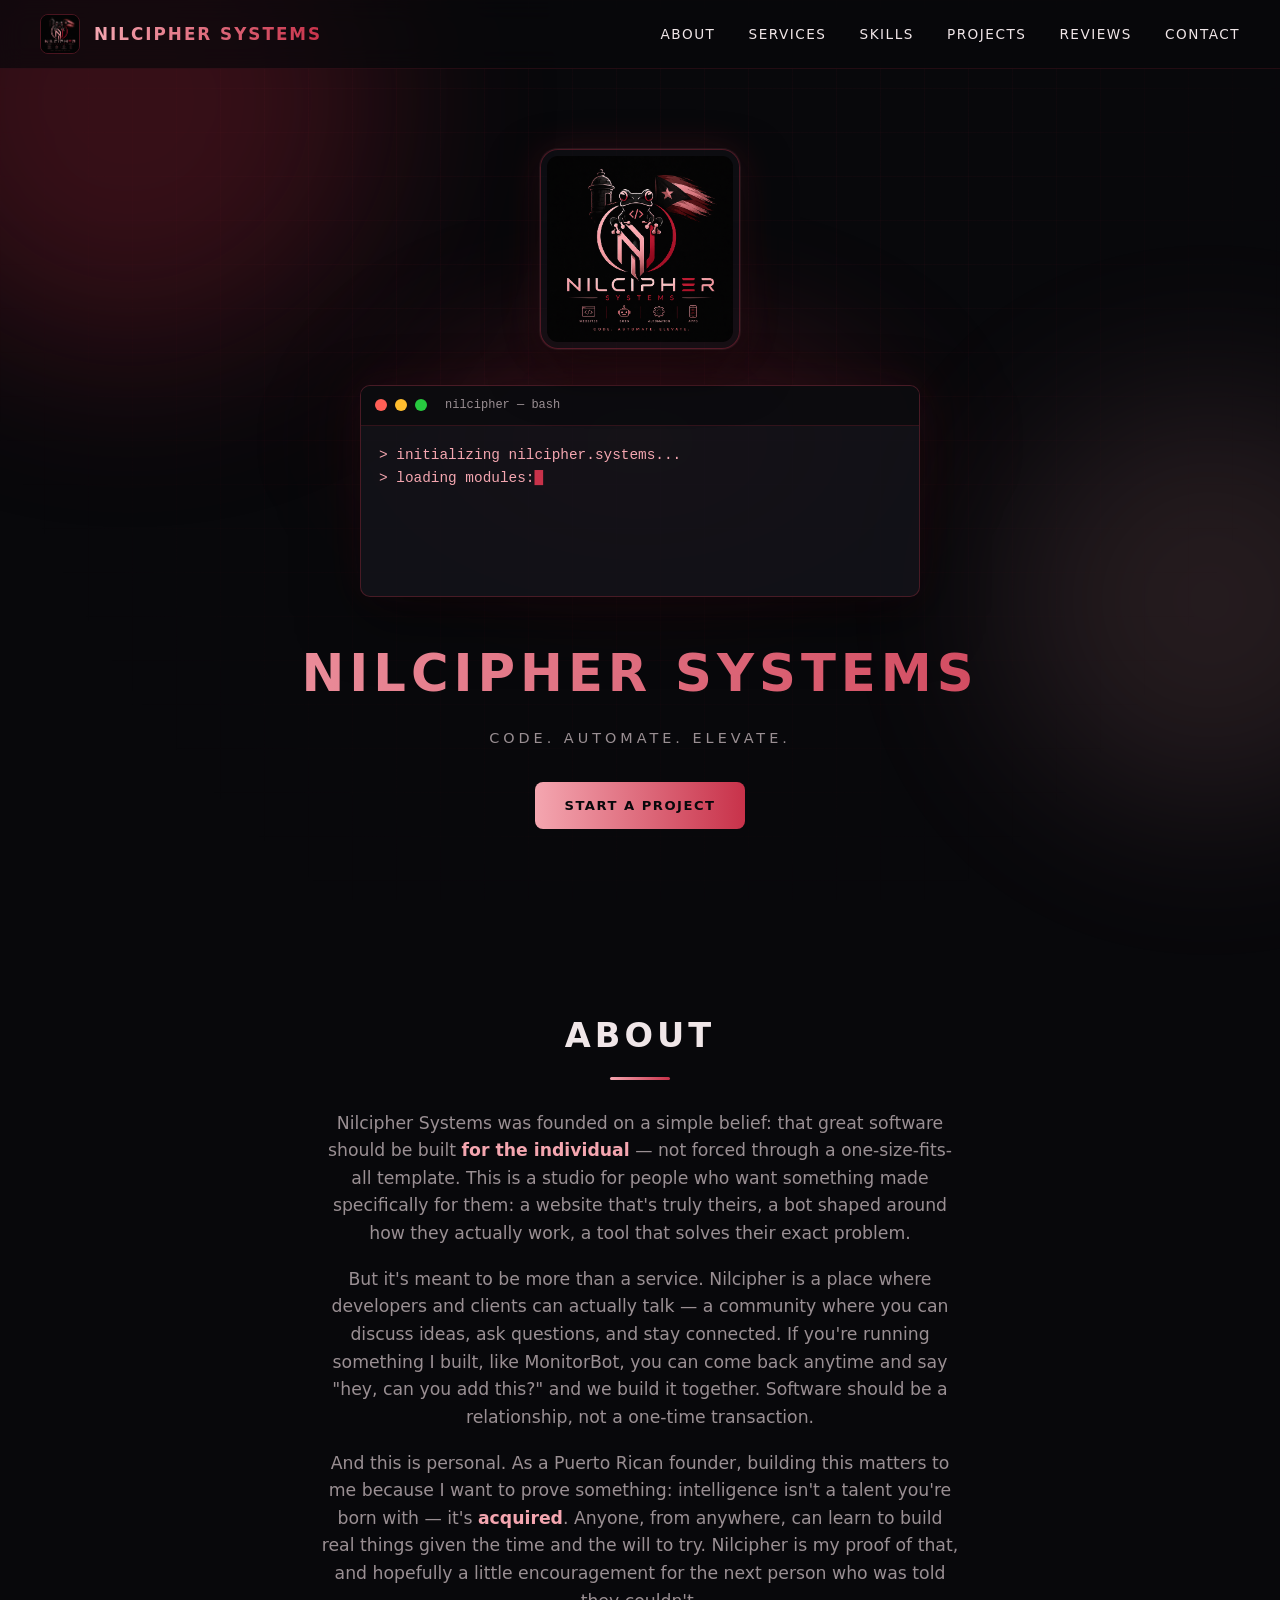
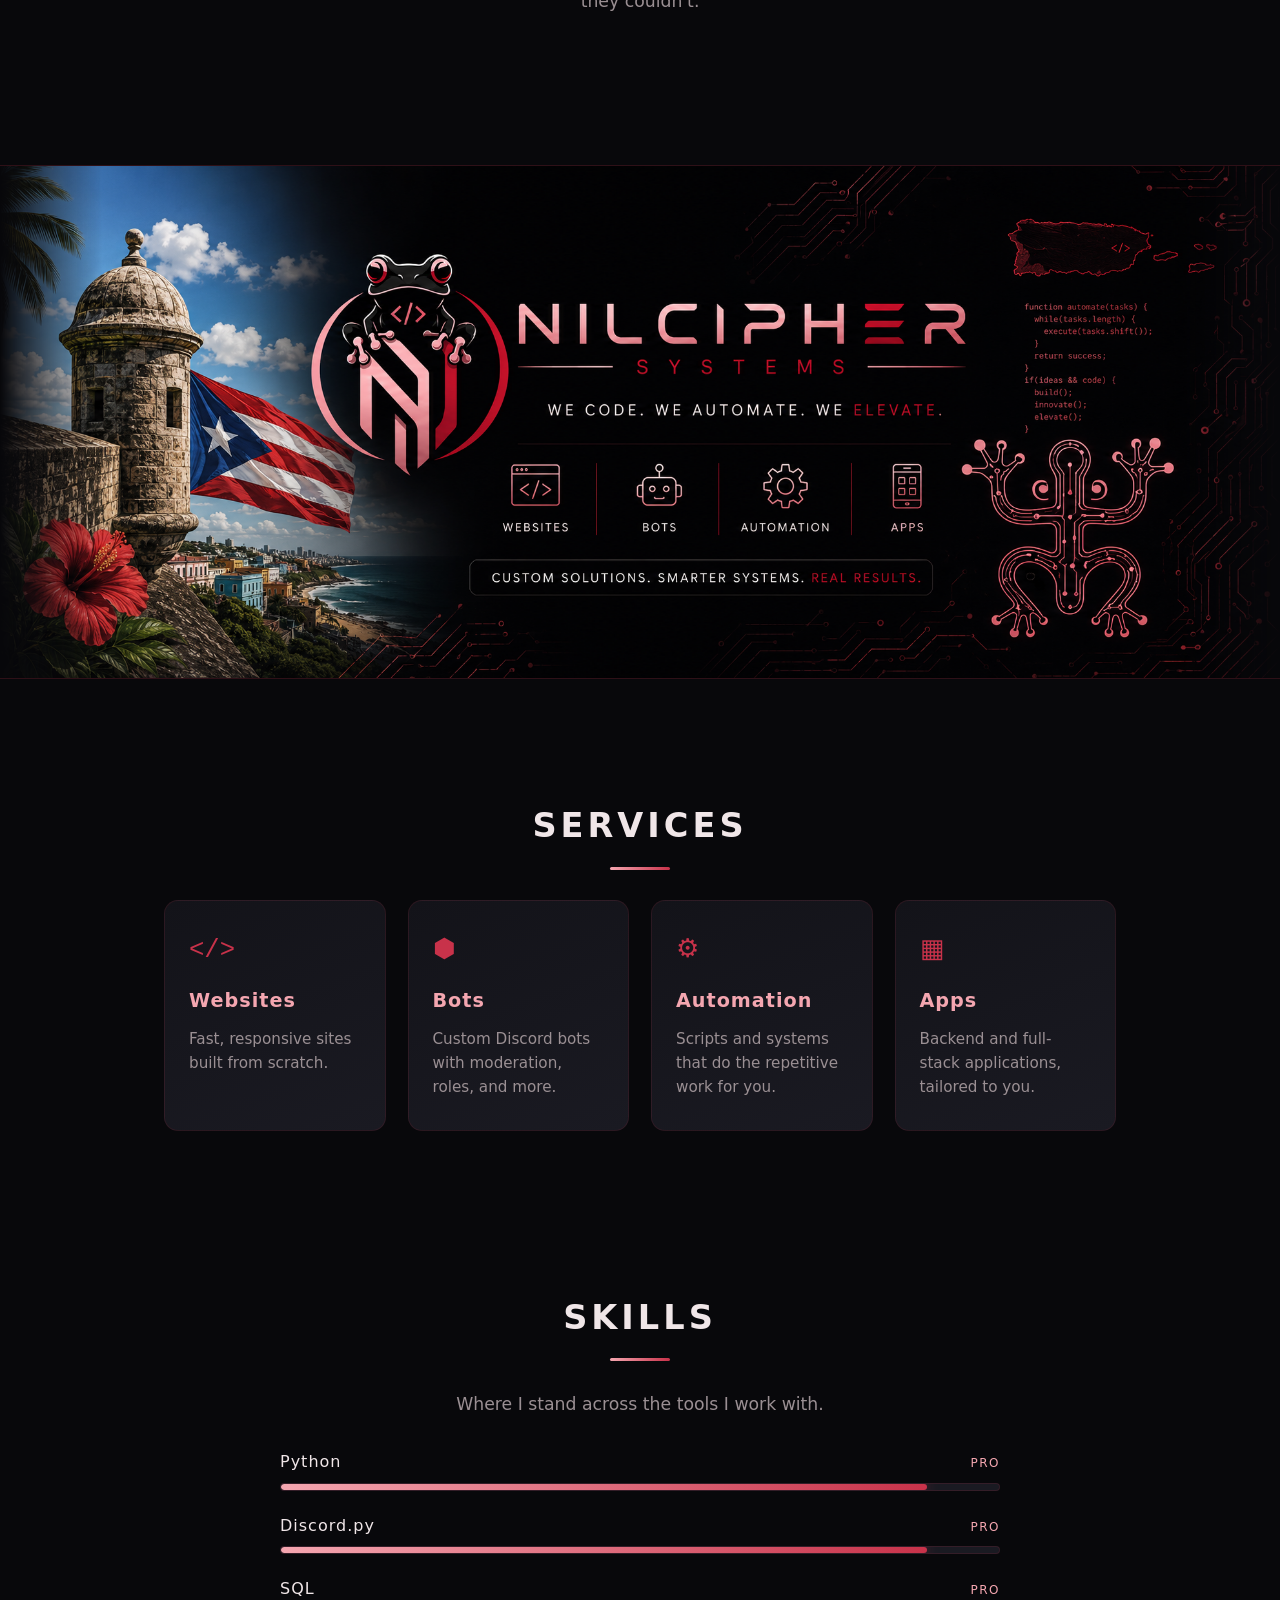
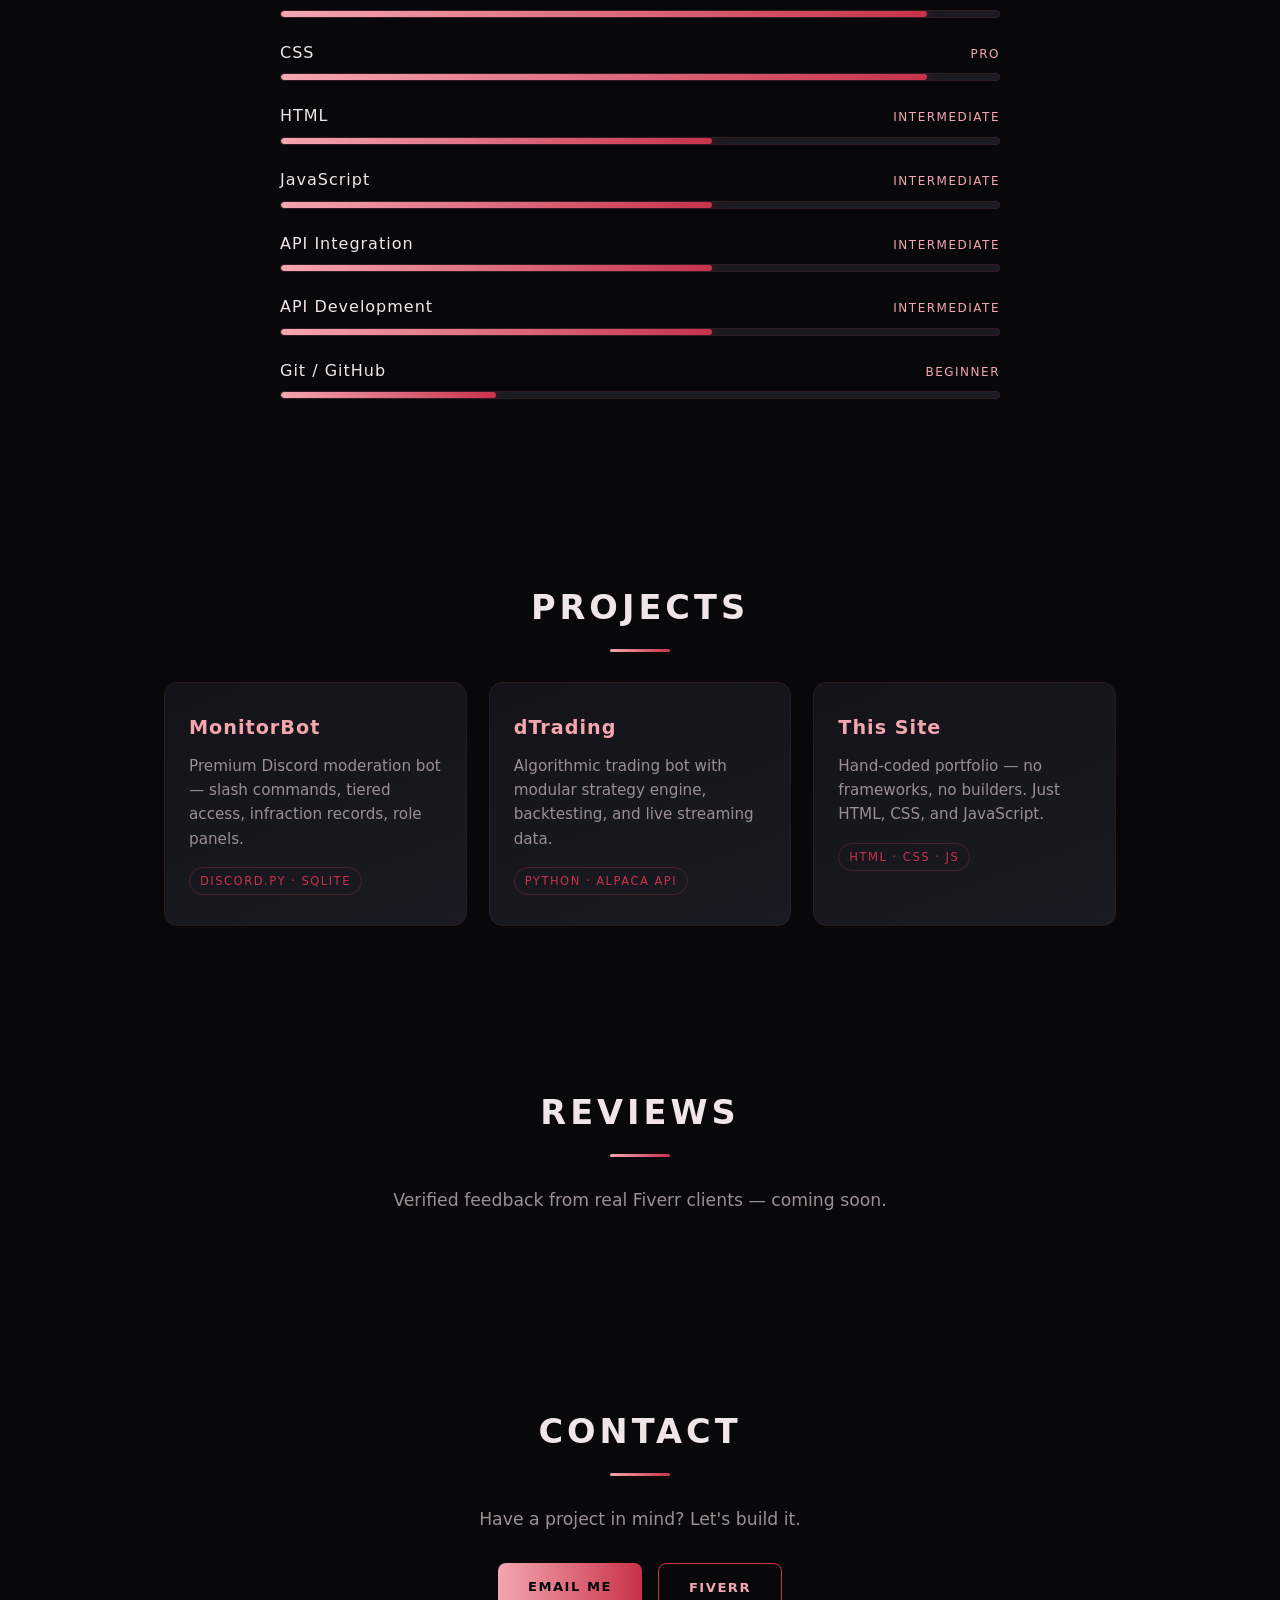
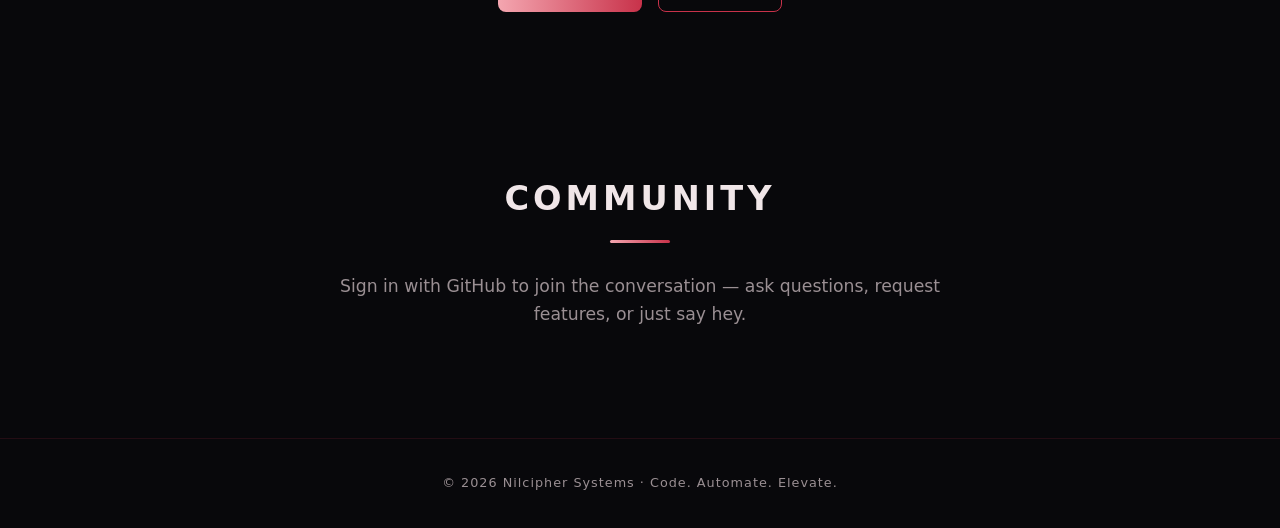
==== index.html @ 4e83d3b8 "Add animated skills section" ====
<!DOCTYPE html>
<html lang="en">
<head>
  <meta charset="UTF-8">
  <meta name="viewport" content="width=device-width, initial-scale=1.0">
  <title>Nilcipher Systems</title>
  <link rel="stylesheet" href="style.css">
  <link rel="icon" type="image/png" href="assets/logo.png">
</head>
<body>

  <!-- ambient background layers -->
  <div class="bg-grid"></div>
  <div class="orb orb-1"></div>
  <div class="orb orb-2"></div>

  <!-- ===== NAV ===== -->
  <nav class="nav">
    <div class="nav-brand">
      <img src="assets/logo.png" alt="Nilcipher" class="nav-logo">
      <span class="nav-name">Nilcipher Systems</span>
    </div>
    <div class="nav-links">
      <a href="#about">About</a>
      <a href="#services">Services</a>
      <a href="#skills">Skills</a>
      <a href="#projects">Projects</a>
      <a href="#reviews">Reviews</a>
      <a href="#contact">Contact</a>
    </div>
  </nav>

  <!-- ===== HERO ===== -->
  <header class="hero">
    <div class="hero-glow"></div>
    <div class="hero-inner">
      <img src="assets/logo.png" alt="Nilcipher Systems" class="hero-logo">

      <div class="terminal">
        <div class="terminal-bar">
          <span class="dot dot-red"></span>
          <span class="dot dot-yellow"></span>
          <span class="dot dot-green"></span>
          <span class="terminal-title">nilcipher — bash</span>
        </div>
        <div class="terminal-body">
          <pre id="boot"></pre><span class="cursor" id="cursor">█</span>
        </div>
      </div>

      <h1>Nilcipher Systems</h1>
      <p class="tagline">Code. Automate. Elevate.</p>
      <a href="https://www.fiverr.com/nilcipher_dev" target="_blank" class="btn">Start a Project</a>
    </div>
  </header>

  <!-- ===== ABOUT ===== -->
  <section id="about" class="section reveal">
    <h2>About</h2>
    <div class="about-text">
      <p>
        Nilcipher Systems was founded on a simple belief: that great software
        should be built <em>for the individual</em> — not forced through a
        one-size-fits-all template. This is a studio for people who want
        something made specifically for them: a website that's truly theirs,
        a bot shaped around how they actually work, a tool that solves their
        exact problem.
      </p>
      <p>
        But it's meant to be more than a service. Nilcipher is a place where
        developers and clients can actually talk — a community where you can
        discuss ideas, ask questions, and stay connected. If you're running
        something I built, like MonitorBot, you can come back anytime and say
        "hey, can you add this?" and we build it together. Software should be a
        relationship, not a one-time transaction.
      </p>
      <p>
        And this is personal. As a Puerto Rican founder, building this matters
        to me because I want to prove something: intelligence isn't a talent
        you're born with — it's <em>acquired</em>. Anyone, from anywhere, can
        learn to build real things given the time and the will to try. Nilcipher
        is my proof of that, and hopefully a little encouragement for the next
        person who was told they couldn't.
      </p>
    </div>
  </section>

  <!-- ===== BANNER BAND ===== -->
  <div class="banner-band reveal">
    <img src="assets/banner.png" alt="Nilcipher Systems — We Code. We Automate. We Elevate.">
  </div>

  <!-- ===== SERVICES ===== -->
  <section id="services" class="section reveal">
    <h2>Services</h2>
    <div class="grid">
      <div class="card">
        <div class="card-icon">&lt;/&gt;</div>
        <h3>Websites</h3>
        <p>Fast, responsive sites built from scratch.</p>
      </div>
      <div class="card">
        <div class="card-icon">⬢</div>
        <h3>Bots</h3>
        <p>Custom Discord bots with moderation, roles, and more.</p>
      </div>
      <div class="card">
        <div class="card-icon">⚙</div>
        <h3>Automation</h3>
        <p>Scripts and systems that do the repetitive work for you.</p>
      </div>
      <div class="card">
        <div class="card-icon">▦</div>
        <h3>Apps</h3>
        <p>Backend and full-stack applications, tailored to you.</p>
      </div>
    </div>
  </section>

  <!-- ===== SKILLS ===== -->
  <section id="skills" class="section reveal">
    <h2>Skills</h2>
    <p class="about-text">Where I stand across the tools I work with.</p>
    <div class="skills-list">
      <div class="skill">
        <div class="skill-head"><span>Python</span><span class="skill-level">Pro</span></div>
        <div class="skill-bar"><div class="skill-fill" data-level="90"></div></div>
      </div>
      <div class="skill">
        <div class="skill-head"><span>Discord.py</span><span class="skill-level">Pro</span></div>
        <div class="skill-bar"><div class="skill-fill" data-level="90"></div></div>
      </div>
      <div class="skill">
        <div class="skill-head"><span>SQL</span><span class="skill-level">Pro</span></div>
        <div class="skill-bar"><div class="skill-fill" data-level="90"></div></div>
      </div>
      <div class="skill">
        <div class="skill-head"><span>CSS</span><span class="skill-level">Pro</span></div>
        <div class="skill-bar"><div class="skill-fill" data-level="90"></div></div>
      </div>
      <div class="skill">
        <div class="skill-head"><span>HTML</span><span class="skill-level">Intermediate</span></div>
        <div class="skill-bar"><div class="skill-fill" data-level="60"></div></div>
      </div>
      <div class="skill">
        <div class="skill-head"><span>JavaScript</span><span class="skill-level">Intermediate</span></div>
        <div class="skill-bar"><div class="skill-fill" data-level="60"></div></div>
      </div>
      <div class="skill">
        <div class="skill-head"><span>API Integration</span><span class="skill-level">Intermediate</span></div>
        <div class="skill-bar"><div class="skill-fill" data-level="60"></div></div>
      </div>
      <div class="skill">
        <div class="skill-head"><span>API Development</span><span class="skill-level">Intermediate</span></div>
        <div class="skill-bar"><div class="skill-fill" data-level="60"></div></div>
      </div>
      <div class="skill">
        <div class="skill-head"><span>Git / GitHub</span><span class="skill-level">Beginner</span></div>
        <div class="skill-bar"><div class="skill-fill" data-level="30"></div></div>
      </div>
    </div>
  </section>

  <!-- ===== PROJECTS ===== -->
  <section id="projects" class="section reveal">
    <h2>Projects</h2>
    <div class="grid">
      <div class="card project-card">
        <h3>MonitorBot</h3>
        <p>Premium Discord moderation bot — slash commands, tiered access,
           infraction records, role panels.</p>
        <span class="tag">discord.py · SQLite</span>
      </div>
      <div class="card project-card">
        <h3>dTrading</h3>
        <p>Algorithmic trading bot with modular strategy engine, backtesting,
           and live streaming data.</p>
        <span class="tag">Python · Alpaca API</span>
      </div>
      <div class="card project-card">
        <h3>This Site</h3>
        <p>Hand-coded portfolio — no frameworks, no builders. Just HTML, CSS,
           and JavaScript.</p>
        <span class="tag">HTML · CSS · JS</span>
      </div>
    </div>
  </section>

  <!-- ===== REVIEWS / TESTIMONIALS ===== -->
  <section id="reviews" class="section reveal">
    <h2>Reviews</h2>
    <p class="about-text">Verified feedback from real Fiverr clients — coming soon.</p>
    <!-- Paste real Fiverr review cards here as you receive them. Template:
    <div class="grid">
      <div class="card review-card">
        <div class="stars">★★★★★</div>
        <p>"Their review text here."</p>
        <span class="review-author">— client_username</span>
      </div>
    </div>
    -->
  </section>

  <!-- ===== CONTACT ===== -->
  <section id="contact" class="section reveal">
    <h2>Contact</h2>
    <p class="about-text">Have a project in mind? Let's build it.</p>
    <div class="contact-links">
      <a href="mailto:nilcipher.dev@gmail.com" class="btn">Email Me</a>
      <a href="https://www.fiverr.com/nilcipher_dev" target="_blank" class="btn btn-outline">Fiverr</a>
    </div>
  </section>

  <!-- ===== COMMUNITY / COMMENTS ===== -->
  <section id="comments" class="section reveal">
    <h2>Community</h2>
    <p class="about-text">
      Sign in with GitHub to join the conversation — ask questions, request
      features, or just say hey.
    </p>
    <div class="giscus-wrap">
      <script src="https://giscus.app/client.js"
              data-repo="Nilcipher-Systems/Nilcipher-Systems.github.io"
              data-repo-id="R_kgDOTTuaYg"
              data-category="Announcements"
              data-category-id="DIC_kwDOTTuaYs4DA2rk"
              data-mapping="pathname"
              data-strict="0"
              data-reactions-enabled="1"
              data-emit-metadata="0"
              data-input-position="bottom"
              data-theme="dark"
              data-lang="en"
              crossorigin="anonymous"
              async>
      </script>
    </div>
  </section>

  <!-- ===== FOOTER ===== -->
  <footer class="footer">
    <p>© 2026 Nilcipher Systems · Code. Automate. Elevate.</p>
  </footer>

  <script src="script.js"></script>
</body>
</html>
---- style.css ----
/* ===== Design tokens ===== */
:root {
  --bg: #08080b;
  --surface: #131319;
  --surface-2: #1a1a22;
  --text: #f0e6e8;
  --muted: #9a8f93;
  --pink: #f4a6b0;
  --red: #c8324a;
  --deep-red: #8f1e30;
}

* {
  margin: 0;
  padding: 0;
  box-sizing: border-box;
}

html {
  scroll-behavior: smooth;
}

body {
  background-color: var(--bg);
  color: var(--text);
  font-family: 'Segoe UI', system-ui, sans-serif;
  line-height: 1.6;
  overflow-x: hidden;
  position: relative;
}

/* ===== Ambient background ===== */
.bg-grid {
  position: fixed;
  inset: 0;
  background-image:
    linear-gradient(rgba(200, 50, 74, 0.04) 1px, transparent 1px),
    linear-gradient(90deg, rgba(200, 50, 74, 0.04) 1px, transparent 1px);
  background-size: 44px 44px;
  z-index: -2;
  mask-image: radial-gradient(ellipse at 50% 0%, black 40%, transparent 80%);
}

.orb {
  position: fixed;
  border-radius: 50%;
  filter: blur(90px);
  opacity: 0.35;
  z-index: -1;
  pointer-events: none;
}

.orb-1 {
  width: 500px;
  height: 500px;
  background: var(--deep-red);
  top: -150px;
  left: -120px;
  animation: float1 14s ease-in-out infinite;
}

.orb-2 {
  width: 420px;
  height: 420px;
  background: var(--pink);
  opacity: 0.12;
  bottom: 10%;
  right: -140px;
  animation: float2 18s ease-in-out infinite;
}

@keyframes float1 {
  0%, 100% { transform: translate(0, 0); }
  50% { transform: translate(60px, 50px); }
}

@keyframes float2 {
  0%, 100% { transform: translate(0, 0); }
  50% { transform: translate(-50px, -40px); }
}

/* ===== Nav ===== */
.nav {
  display: flex;
  justify-content: space-between;
  align-items: center;
  padding: 14px 40px;
  position: sticky;
  top: 0;
  background: rgba(8, 8, 11, 0.7);
  backdrop-filter: blur(12px);
  z-index: 100;
  border-bottom: 1px solid rgba(200, 50, 74, 0.15);
}

.nav-brand {
  display: flex;
  align-items: center;
  gap: 14px;
}

.nav-logo {
  height: 40px;
  width: 40px;
  object-fit: cover;
  border-radius: 8px;
  border: 1px solid rgba(200, 50, 74, 0.3);
  transition: transform 0.3s, border-color 0.3s;
}

.nav-logo:hover {
  transform: scale(1.08);
  border-color: var(--red);
}

.nav-name {
  font-size: 1.05rem;
  font-weight: 700;
  letter-spacing: 2px;
  text-transform: uppercase;
  background: linear-gradient(90deg, var(--pink), var(--red));
  -webkit-background-clip: text;
  background-clip: text;
  color: transparent;
}

.nav-links a {
  color: var(--text);
  text-decoration: none;
  margin-left: 28px;
  font-size: 0.85rem;
  letter-spacing: 1.5px;
  text-transform: uppercase;
  position: relative;
  transition: color 0.2s;
}

.nav-links a::after {
  content: '';
  position: absolute;
  left: 0;
  bottom: -6px;
  width: 0;
  height: 2px;
  background: linear-gradient(90deg, var(--pink), var(--red));
  transition: width 0.25s;
}

.nav-links a:hover {
  color: var(--pink);
}

.nav-links a:hover::after {
  width: 100%;
}

/* ===== Hero ===== */
.hero {
  position: relative;
  text-align: center;
  padding: 80px 20px 100px;
  overflow: hidden;
}

.hero-glow {
  position: absolute;
  top: 20%;
  left: 50%;
  transform: translateX(-50%);
  width: 700px;
  height: 400px;
  background: radial-gradient(ellipse, rgba(200, 50, 74, 0.25), transparent 70%);
  filter: blur(40px);
  z-index: 0;
  animation: pulse 6s ease-in-out infinite;
}

@keyframes pulse {
  0%, 100% { opacity: 0.5; }
  50% { opacity: 1; }
}

.hero-inner {
  position: relative;
  z-index: 1;
}

/* Hero logo as an intentional framed panel */
.hero-logo {
  width: 200px;
  margin-bottom: 28px;
  border-radius: 18px;
  border: 1px solid rgba(200, 50, 74, 0.35);
  padding: 6px;
  background: rgba(19, 19, 25, 0.5);
  box-shadow:
    0 0 0 1px rgba(244, 166, 176, 0.08),
    0 20px 50px rgba(0, 0, 0, 0.55),
    0 0 40px rgba(200, 50, 74, 0.18);
  animation: floatLogo 5s ease-in-out infinite;
}

@keyframes floatLogo {
  0%, 100% { transform: translateY(0); }
  50% { transform: translateY(-10px); }
}

/* ===== Banner band ===== */
.banner-band {
  width: 100%;
  margin: 40px 0;
  position: relative;
  overflow: hidden;
  border-top: 1px solid rgba(200, 50, 74, 0.2);
  border-bottom: 1px solid rgba(200, 50, 74, 0.2);
}

.banner-band img {
  width: 100%;
  display: block;
  mask-image: linear-gradient(90deg, transparent, black 8%, black 92%, transparent);
  -webkit-mask-image: linear-gradient(90deg, transparent, black 8%, black 92%, transparent);
}

/* ===== Terminal ===== */
.terminal {
  max-width: 560px;
  margin: 0 auto 36px;
  background: rgba(19, 19, 25, 0.9);
  border: 1px solid rgba(200, 50, 74, 0.3);
  border-radius: 10px;
  overflow: hidden;
  box-shadow: 0 20px 60px rgba(0, 0, 0, 0.5), 0 0 40px rgba(200, 50, 74, 0.1);
  text-align: left;
}

.terminal-bar {
  display: flex;
  align-items: center;
  gap: 8px;
  padding: 10px 14px;
  background: rgba(10, 10, 13, 0.8);
  border-bottom: 1px solid rgba(200, 50, 74, 0.2);
}

.dot {
  width: 12px;
  height: 12px;
  border-radius: 50%;
  display: inline-block;
}

.dot-red { background: #ff5f56; }
.dot-yellow { background: #ffbd2e; }
.dot-green { background: #27c93f; }

.terminal-title {
  margin-left: 10px;
  font-size: 0.75rem;
  color: var(--muted);
  font-family: 'Consolas', monospace;
}

.terminal-body {
  padding: 18px;
  min-height: 170px;
  font-family: 'Consolas', 'Courier New', monospace;
  font-size: 0.9rem;
}

#boot {
  display: inline;
  color: var(--pink);
  font-family: inherit;
  white-space: pre-wrap;
}

.cursor {
  color: var(--red);
  font-weight: bold;
}

.cursor.blink {
  animation: blink 1s step-end infinite;
}

@keyframes blink {
  50% { opacity: 0; }
}

h1 {
  font-size: 3.2rem;
  letter-spacing: 5px;
  text-transform: uppercase;
  background: linear-gradient(90deg, var(--pink), var(--red), var(--pink));
  background-size: 200% auto;
  -webkit-background-clip: text;
  background-clip: text;
  color: transparent;
  animation: shimmer 5s linear infinite;
}

@keyframes shimmer {
  to { background-position: 200% center; }
}

.tagline {
  color: var(--muted);
  letter-spacing: 4px;
  text-transform: uppercase;
  font-size: 0.9rem;
  margin: 12px 0 32px;
}

/* ===== Buttons ===== */
.btn {
  display: inline-block;
  background: linear-gradient(90deg, var(--pink), var(--red));
  color: #08080b;
  font-weight: 700;
  text-decoration: none;
  padding: 13px 30px;
  border-radius: 8px;
  letter-spacing: 1.5px;
  text-transform: uppercase;
  font-size: 0.82rem;
  transition: transform 0.18s, box-shadow 0.18s;
}

.btn:hover {
  transform: translateY(-3px);
  box-shadow: 0 10px 30px rgba(200, 50, 74, 0.45);
}

.btn-outline {
  background: transparent;
  color: var(--pink);
  border: 1px solid var(--red);
}

.btn-outline:hover {
  background: rgba(200, 50, 74, 0.1);
}

/* ===== Sections ===== */
.section {
  max-width: 1000px;
  margin: 0 auto;
  padding: 80px 24px;
  text-align: center;
  position: relative;
}

.section h2 {
  font-size: 2.1rem;
  letter-spacing: 4px;
  text-transform: uppercase;
  color: var(--text);
  margin-bottom: 14px;
}

.section h2::after {
  content: '';
  display: block;
  width: 60px;
  height: 3px;
  margin: 14px auto 30px;
  background: linear-gradient(90deg, var(--pink), var(--red));
  border-radius: 2px;
}

.about-text {
  color: var(--muted);
  max-width: 640px;
  margin: 0 auto 30px;
  font-size: 1.08rem;
}

.about-text p {
  margin-bottom: 18px;
}

.about-text em {
  color: var(--pink);
  font-style: normal;
  font-weight: 600;
}

/* ===== Grid + cards ===== */
.grid {
  display: grid;
  grid-template-columns: repeat(auto-fit, minmax(220px, 1fr));
  gap: 22px;
  margin-top: 24px;
}

.card {
  background: linear-gradient(160deg, var(--surface), var(--surface-2));
  border: 1px solid rgba(200, 50, 74, 0.12);
  border-radius: 14px;
  padding: 30px 24px;
  text-align: left;
  position: relative;
  overflow: hidden;
  transition: transform 0.2s, border-color 0.25s, box-shadow 0.25s;
}

.card::before {
  content: '';
  position: absolute;
  top: 0;
  left: 0;
  right: 0;
  height: 2px;
  background: linear-gradient(90deg, var(--pink), var(--red));
  transform: scaleX(0);
  transform-origin: left;
  transition: transform 0.3s;
}

.card:hover {
  transform: translateY(-6px);
  border-color: rgba(200, 50, 74, 0.4);
  box-shadow: 0 16px 40px rgba(0, 0, 0, 0.4), 0 0 30px rgba(200, 50, 74, 0.08);
}

.card:hover::before {
  transform: scaleX(1);
}

.card-icon {
  font-size: 1.6rem;
  color: var(--red);
  margin-bottom: 14px;
  font-family: 'Consolas', monospace;
}

.card h3 {
  color: var(--pink);
  margin-bottom: 10px;
  letter-spacing: 1px;
  font-size: 1.2rem;
}

.card p {
  color: var(--muted);
  font-size: 0.95rem;
}

.tag {
  display: inline-block;
  margin-top: 16px;
  font-size: 0.72rem;
  color: var(--red);
  letter-spacing: 1.5px;
  text-transform: uppercase;
  padding: 4px 10px;
  border: 1px solid rgba(200, 50, 74, 0.3);
  border-radius: 20px;
}

/* ===== Skills ===== */
.skills-list {
  max-width: 720px;
  margin: 30px auto 0;
  text-align: left;
}

.skill {
  margin-bottom: 22px;
}

.skill-head {
  display: flex;
  justify-content: space-between;
  align-items: baseline;
  margin-bottom: 8px;
}

.skill-head span:first-child {
  font-size: 1rem;
  letter-spacing: 1px;
  color: var(--text);
}

.skill-level {
  font-size: 0.75rem;
  text-transform: uppercase;
  letter-spacing: 1.5px;
  color: var(--pink);
}

.skill-bar {
  width: 100%;
  height: 8px;
  background: var(--surface-2);
  border-radius: 20px;
  overflow: hidden;
  border: 1px solid rgba(200, 50, 74, 0.15);
}

.skill-fill {
  height: 100%;
  width: 0;
  border-radius: 20px;
  background: linear-gradient(90deg, var(--pink), var(--red));
  transition: width 1.1s ease;
  box-shadow: 0 0 12px rgba(200, 50, 74, 0.5);
}

/* ===== Review cards ===== */
.stars {
  color: var(--red);
  font-size: 1.1rem;
  letter-spacing: 2px;
  margin-bottom: 12px;
}

.review-author {
  display: block;
  margin-top: 14px;
  color: var(--pink);
  font-size: 0.85rem;
  letter-spacing: 1px;
}

/* ===== Contact ===== */
.contact-links {
  display: flex;
  gap: 16px;
  justify-content: center;
  flex-wrap: wrap;
}

/* ===== Giscus comments ===== */
.giscus-wrap {
  max-width: 800px;
  margin: 20px auto 0;
  text-align: left;
}

/* ===== Footer ===== */
.footer {
  text-align: center;
  padding: 34px 20px;
  color: var(--muted);
  font-size: 0.8rem;
  border-top: 1px solid rgba(200, 50, 74, 0.15);
  letter-spacing: 1px;
}

/* ===== Scroll reveal ===== */
.reveal {
  opacity: 0;
  transform: translateY(40px);
  transition: opacity 0.7s ease, transform 0.7s ease;
}

.reveal.visible {
  opacity: 1;
  transform: translateY(0);
}

/* ===== Responsive ===== */
@media (max-width: 600px) {
  .nav { padding: 12px 20px; }
  .nav-name { display: none; }
  .nav-links a { margin-left: 14px; font-size: 0.72rem; }
  h1 { font-size: 2rem; letter-spacing: 3px; }
  .hero-logo { width: 150px; }
  .terminal { max-width: 100%; }
  .terminal-body { font-size: 0.78rem; }
}
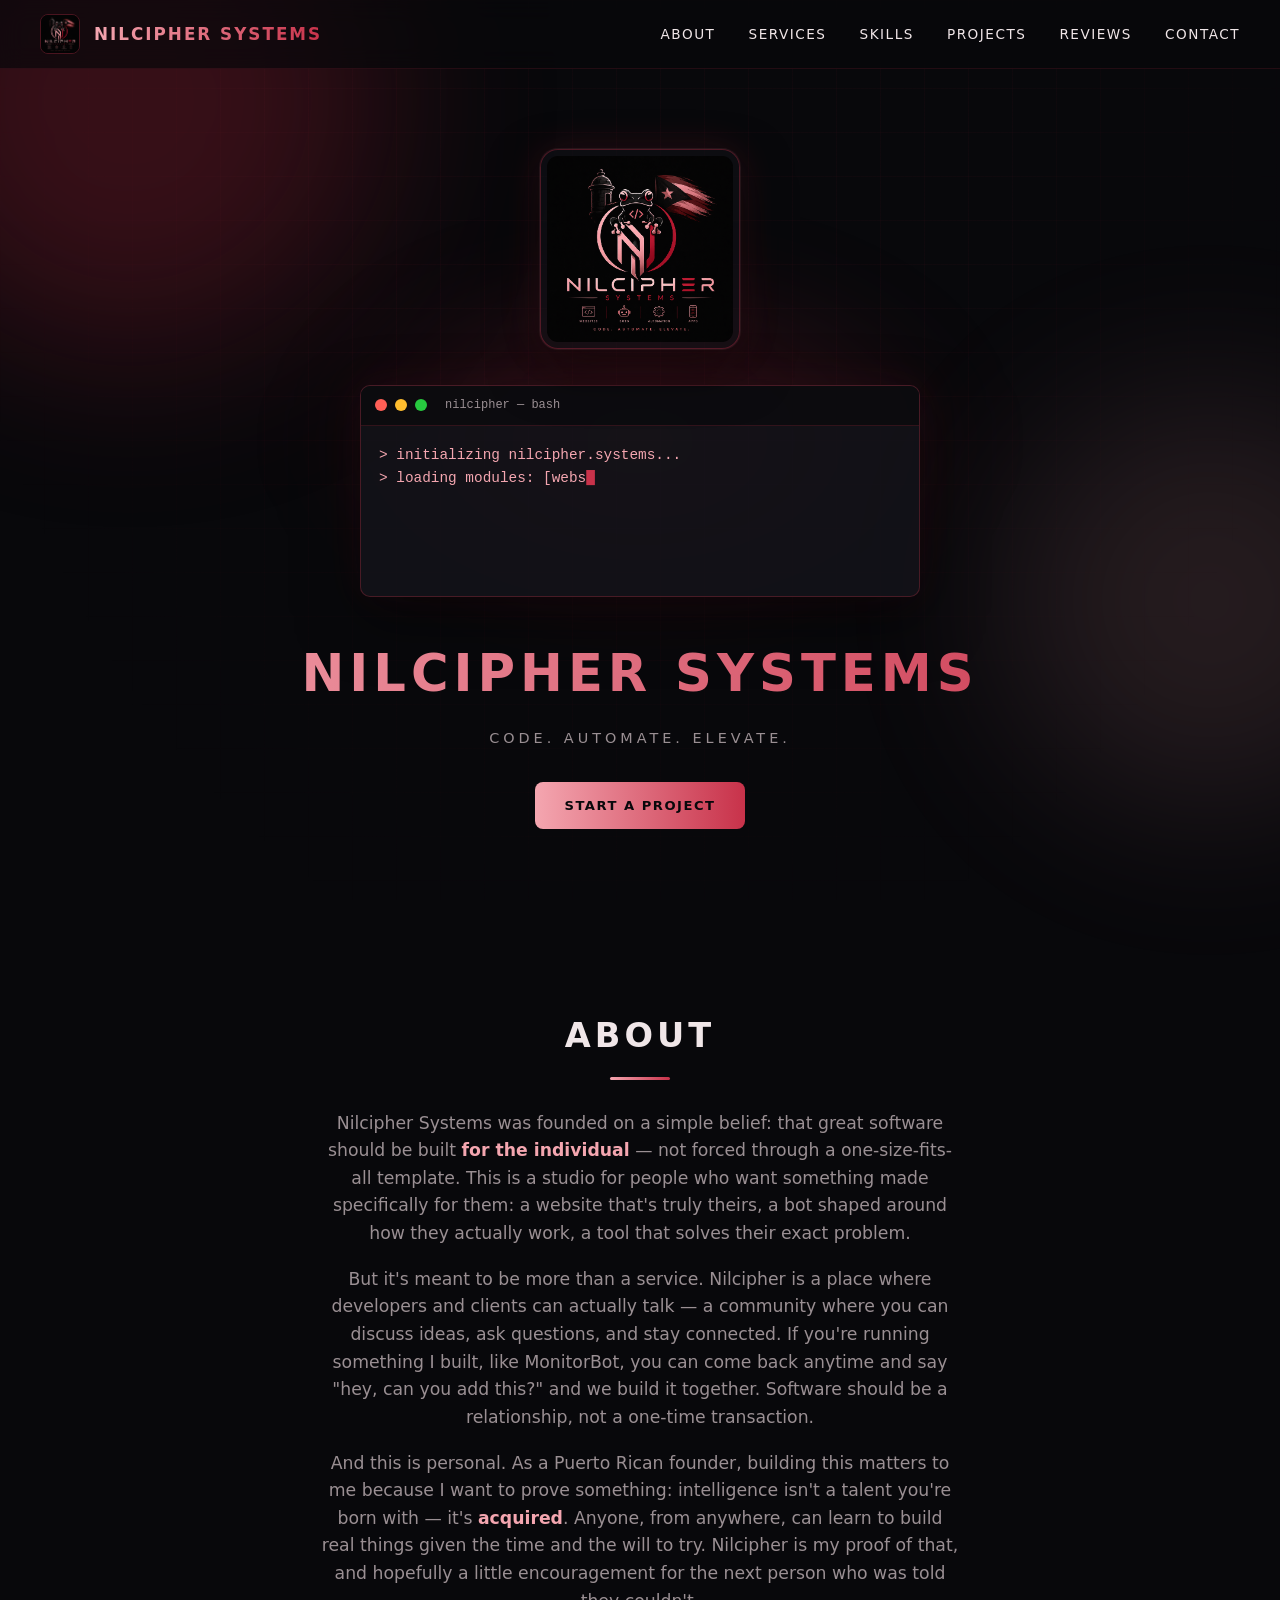
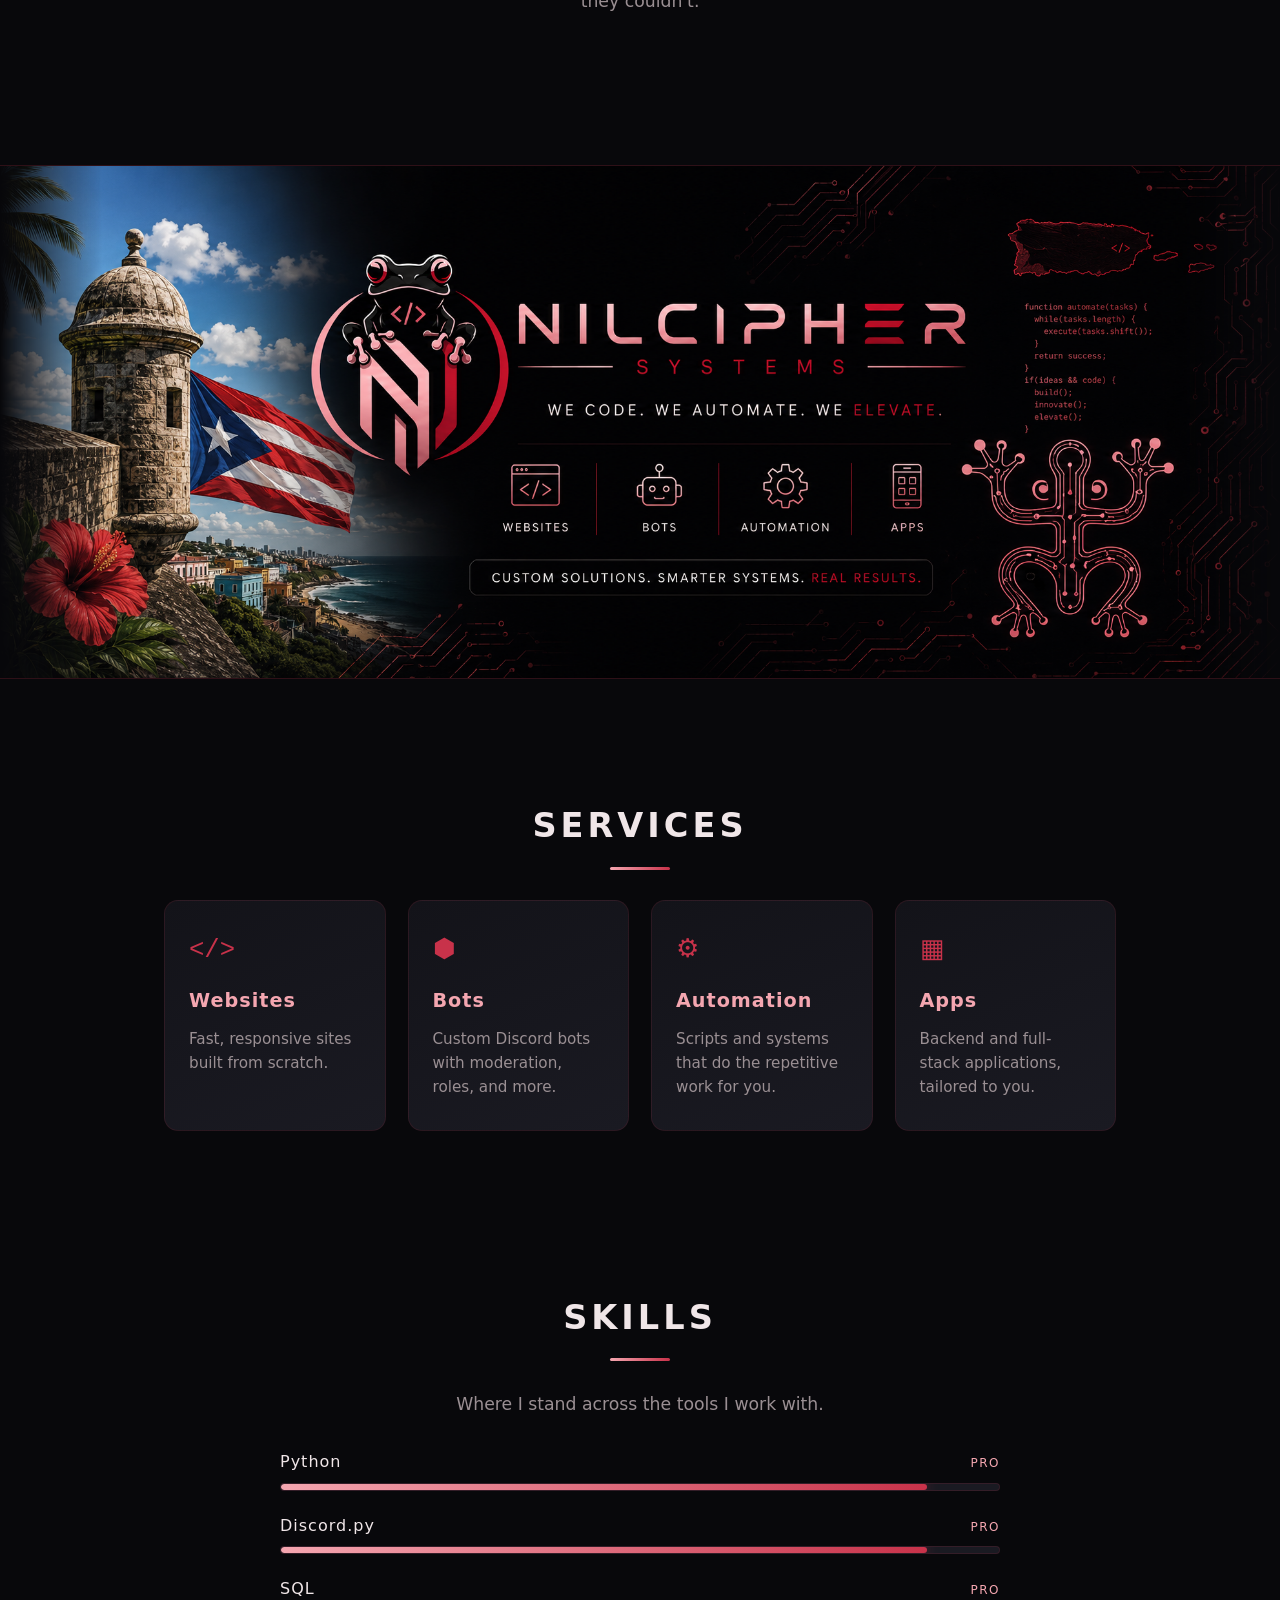
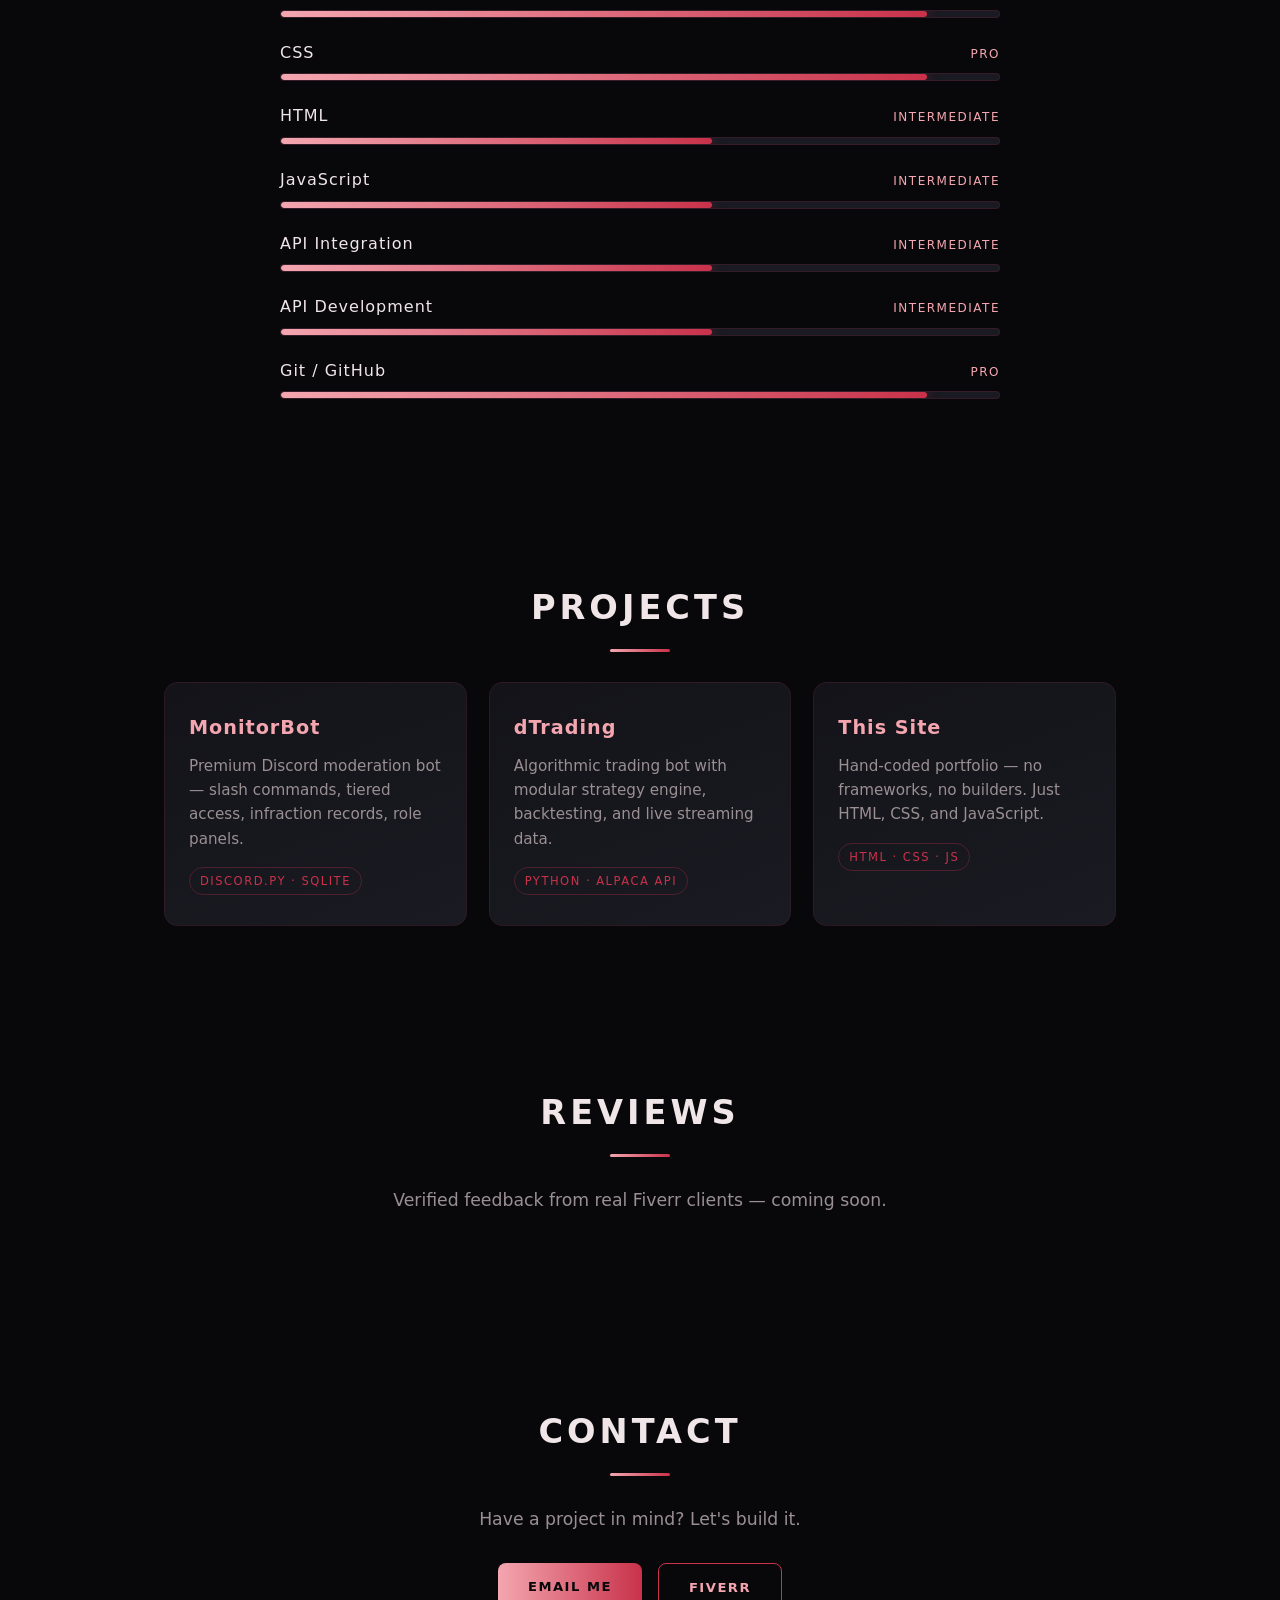
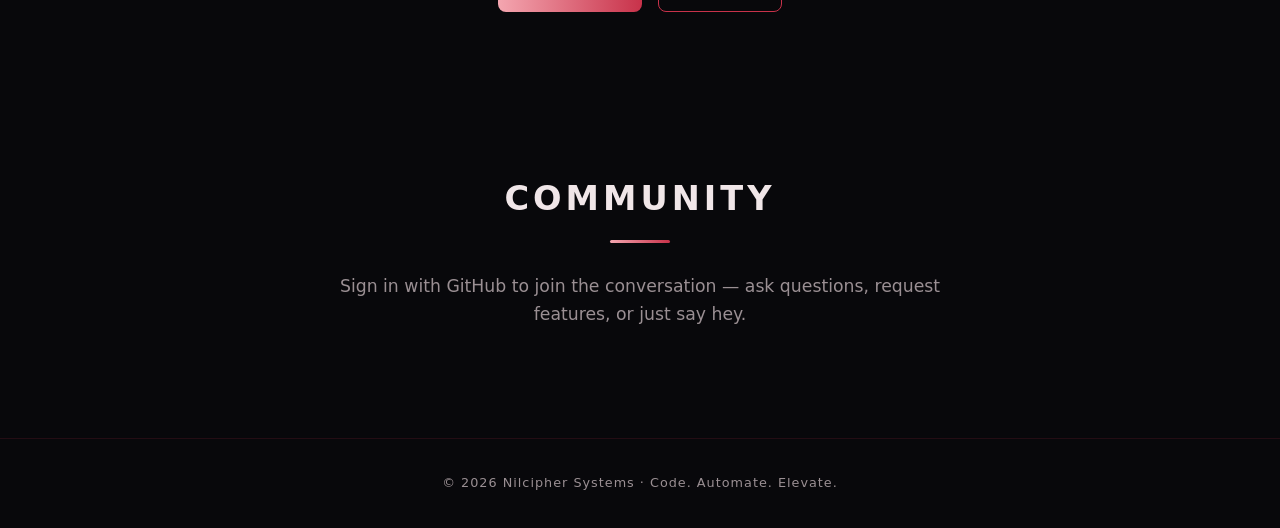
==== commit 92438c69: "GitHub to Pro" ====
--- a/index.html
+++ b/index.html
@@ -155,8 +155,8 @@
         <div class="skill-bar"><div class="skill-fill" data-level="60"></div></div>
       </div>
       <div class="skill">
-        <div class="skill-head"><span>Git / GitHub</span><span class="skill-level">Beginner</span></div>
-        <div class="skill-bar"><div class="skill-fill" data-level="30"></div></div>
+        <div class="skill-head"><span>Git / GitHub</span><span class="skill-level">Pro</span></div>
+        <div class="skill-bar"><div class="skill-fill" data-level="90"></div></div>
       </div>
     </div>
   </section>
--- a/style.css
+++ b/style.css
@@ -185,7 +185,6 @@
   z-index: 1;
 }
 
-/* Hero logo as an intentional framed panel */
 .hero-logo {
   width: 200px;
   margin-bottom: 28px;
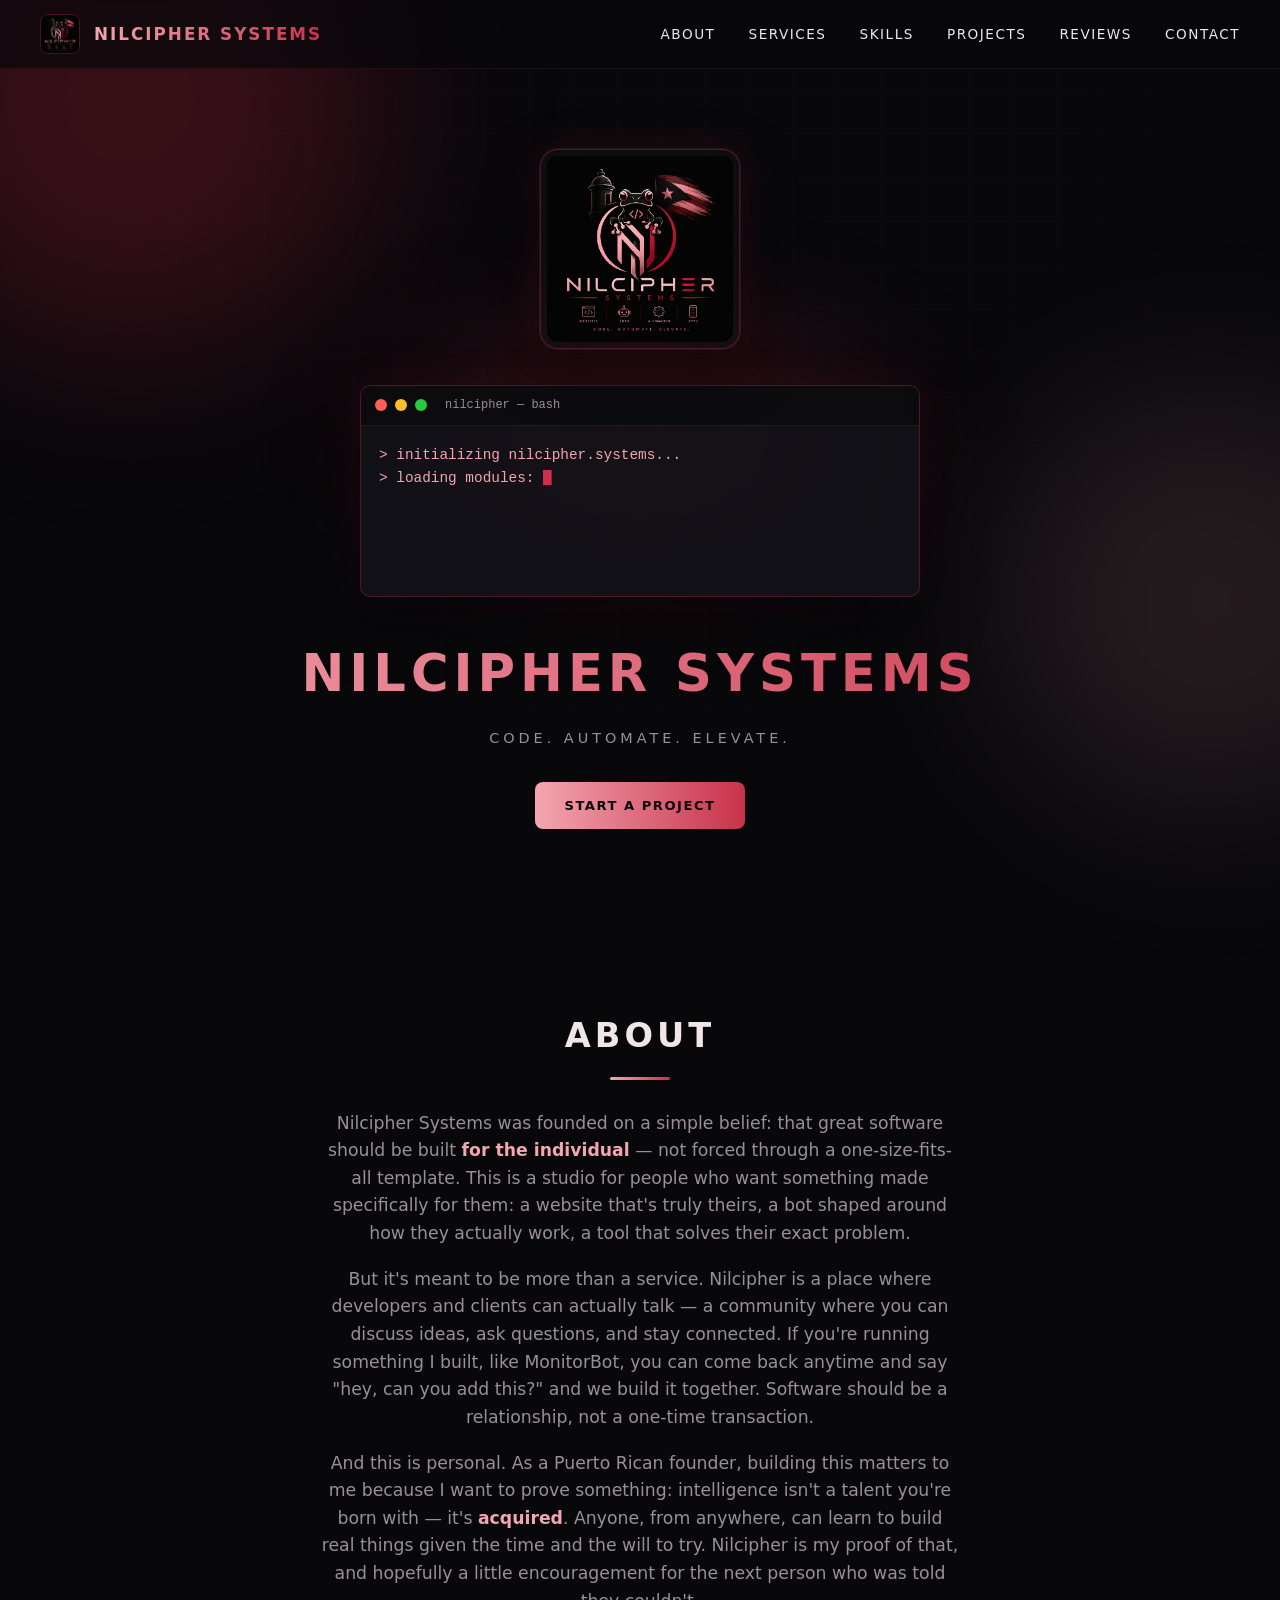
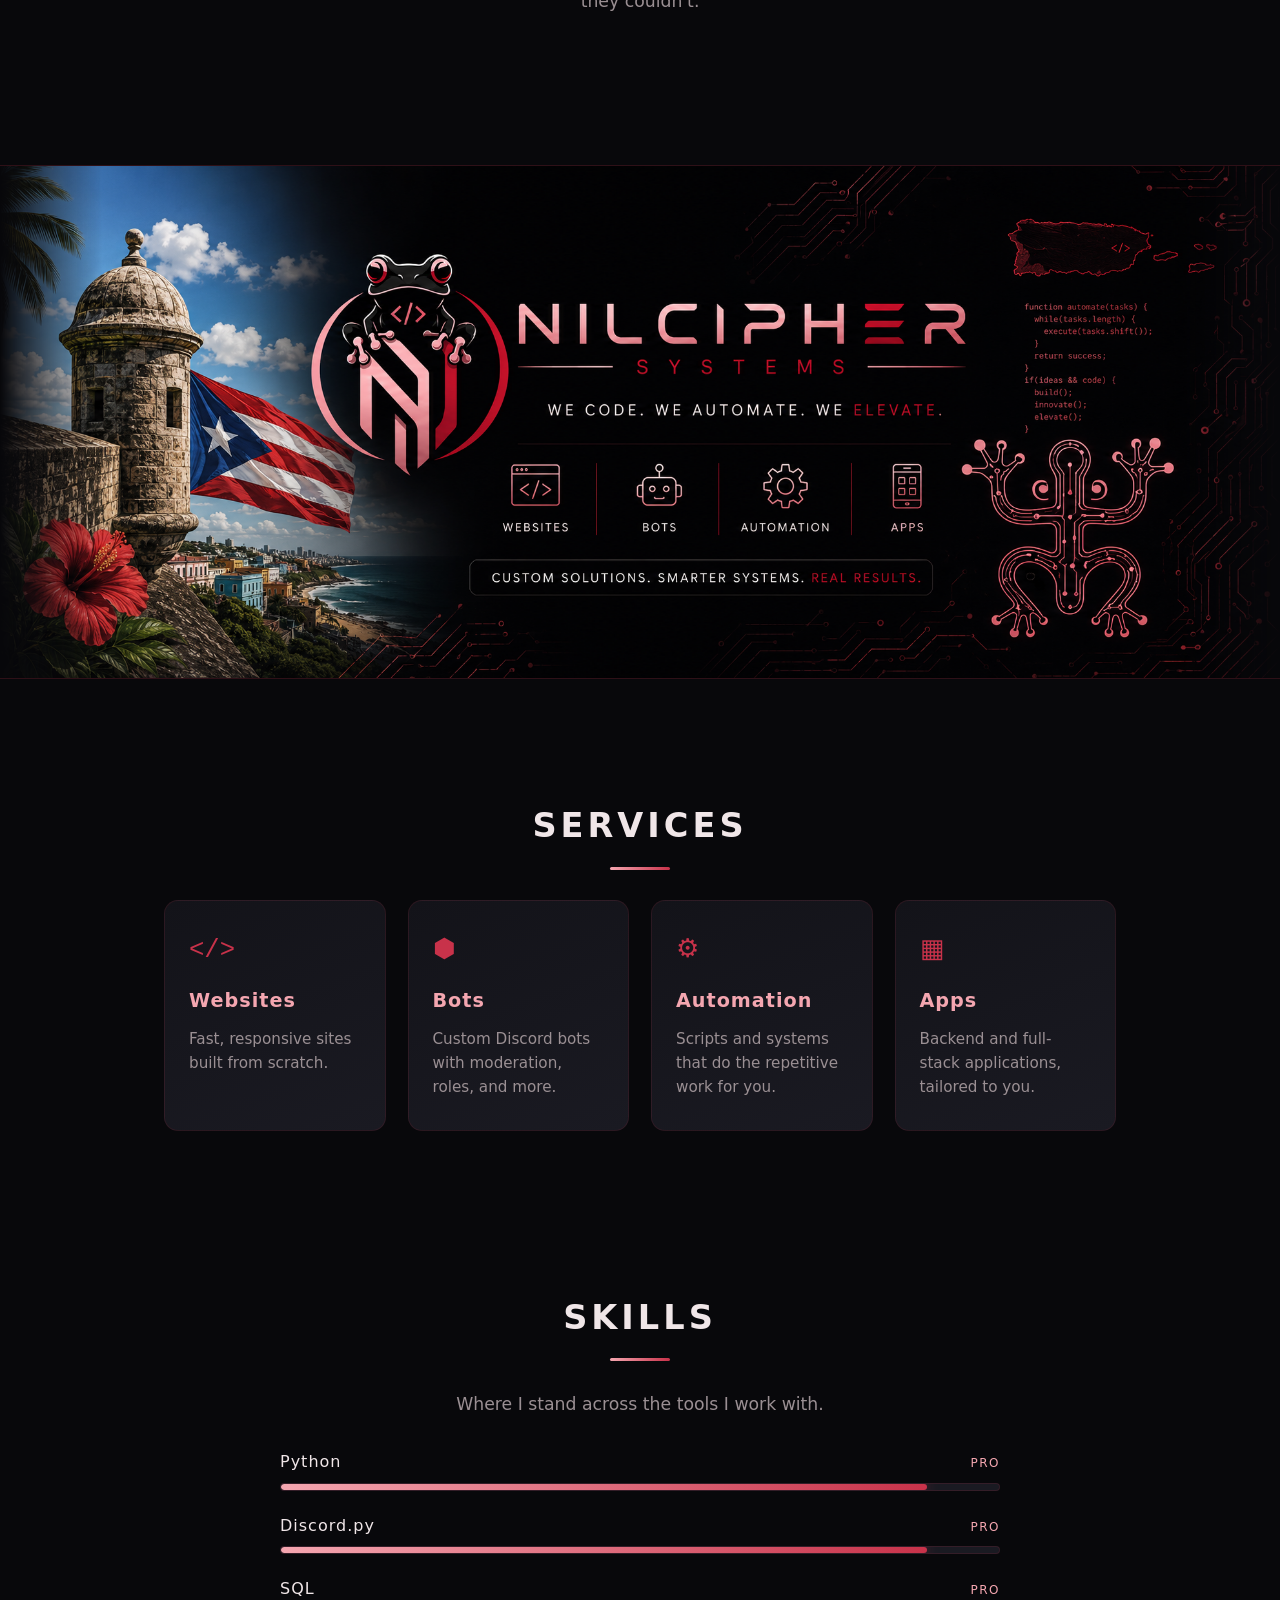
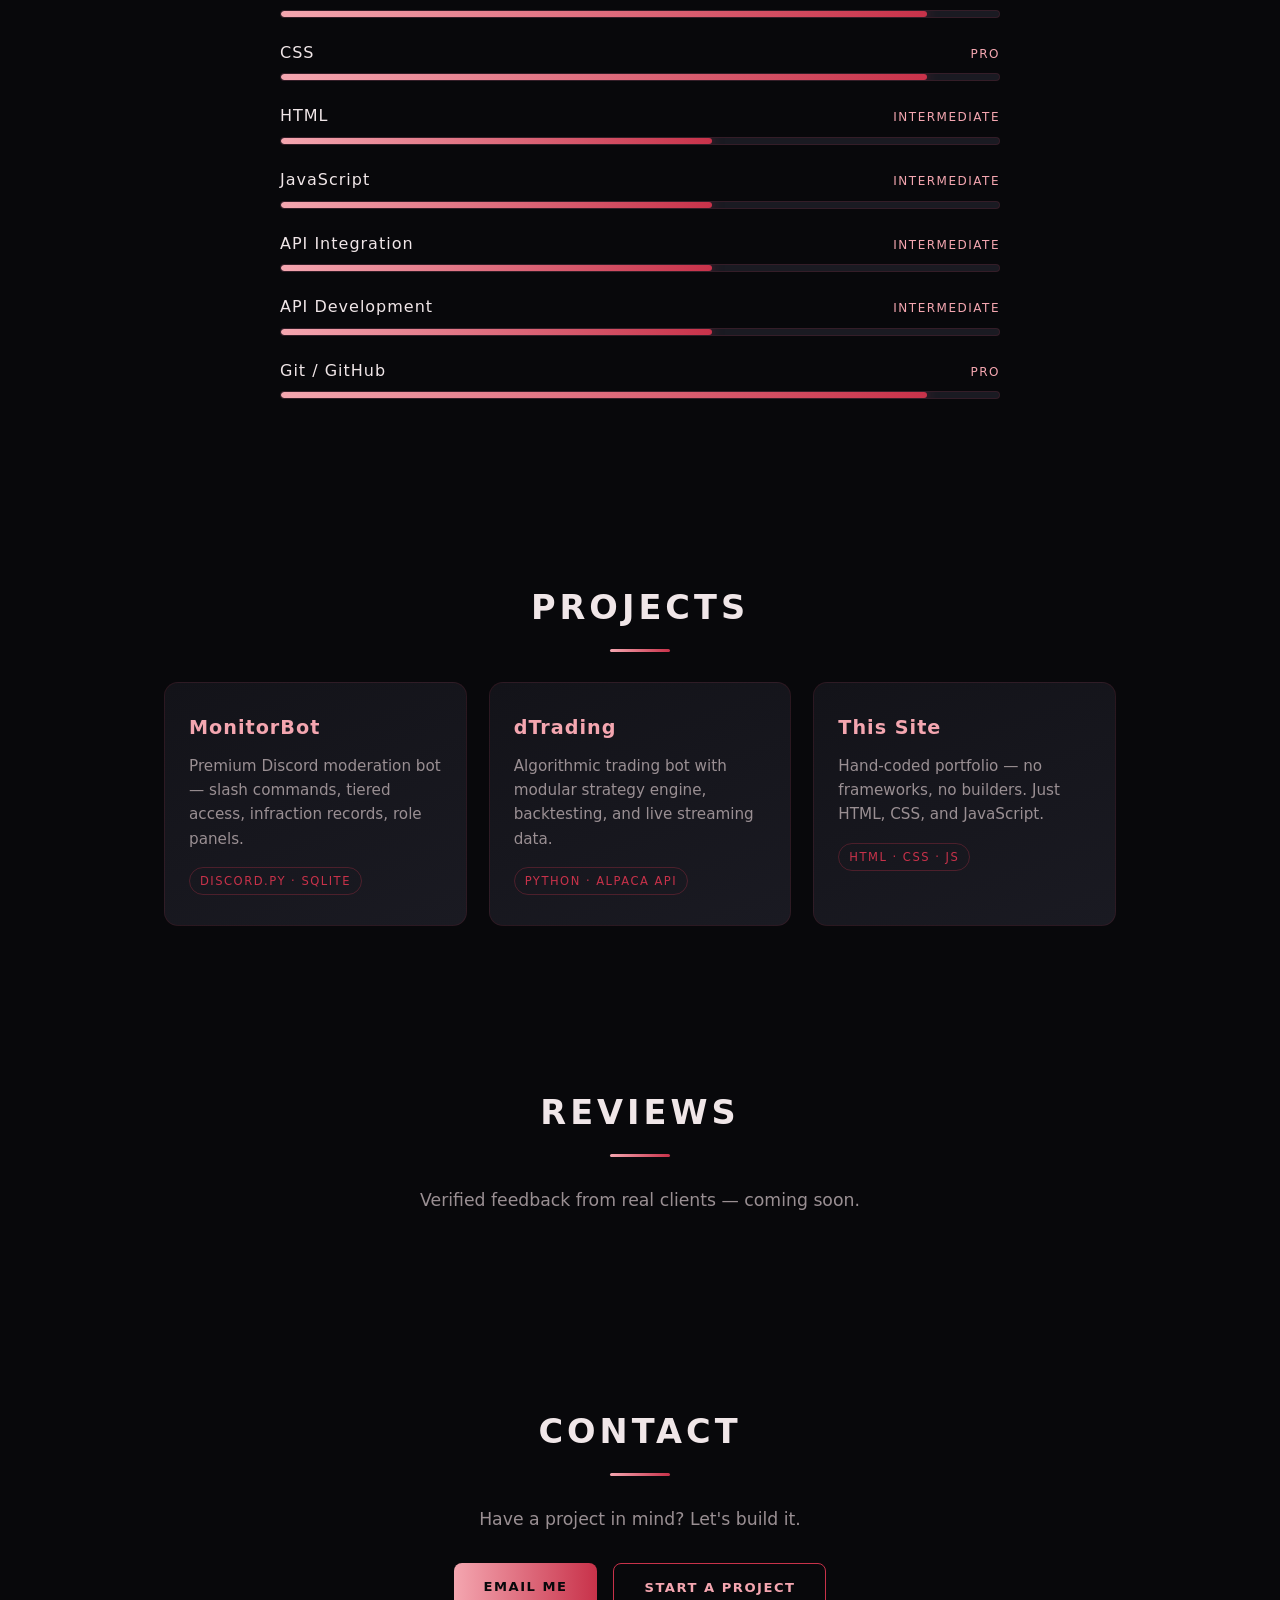
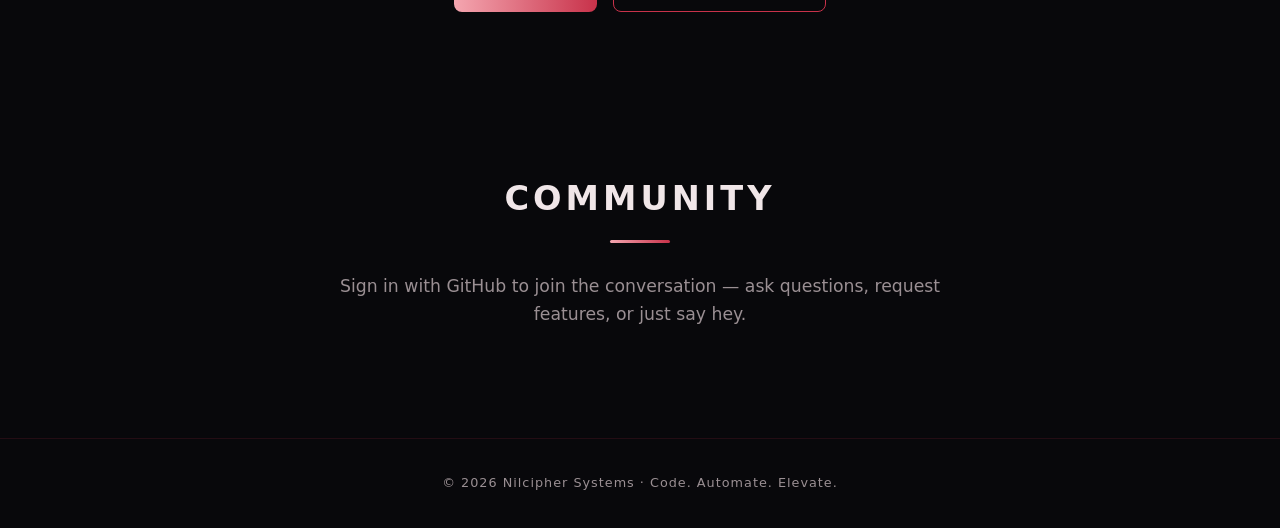
==== commit 31a457ae: "Add Start a Project page and link buttons to it" ====
--- a/index.html
+++ b/index.html
@@ -50,7 +50,7 @@
 
       <h1>Nilcipher Systems</h1>
       <p class="tagline">Code. Automate. Elevate.</p>
-      <a href="https://www.fiverr.com/nilcipher_dev" target="_blank" class="btn">Start a Project</a>
+      <a href="start.html" class="btn">Start a Project</a>
     </div>
   </header>
 
@@ -189,8 +189,8 @@
   <!-- ===== REVIEWS / TESTIMONIALS ===== -->
   <section id="reviews" class="section reveal">
     <h2>Reviews</h2>
-    <p class="about-text">Verified feedback from real Fiverr clients — coming soon.</p>
-    <!-- Paste real Fiverr review cards here as you receive them. Template:
+    <p class="about-text">Verified feedback from real clients — coming soon.</p>
+    <!-- Paste real review cards here as you receive them. Template:
     <div class="grid">
       <div class="card review-card">
         <div class="stars">★★★★★</div>
@@ -207,7 +207,7 @@
     <p class="about-text">Have a project in mind? Let's build it.</p>
     <div class="contact-links">
       <a href="mailto:nilcipher.dev@gmail.com" class="btn">Email Me</a>
-      <a href="https://www.fiverr.com/nilcipher_dev" target="_blank" class="btn btn-outline">Fiverr</a>
+      <a href="start.html" class="btn btn-outline">Start a Project</a>
     </div>
   </section>
 
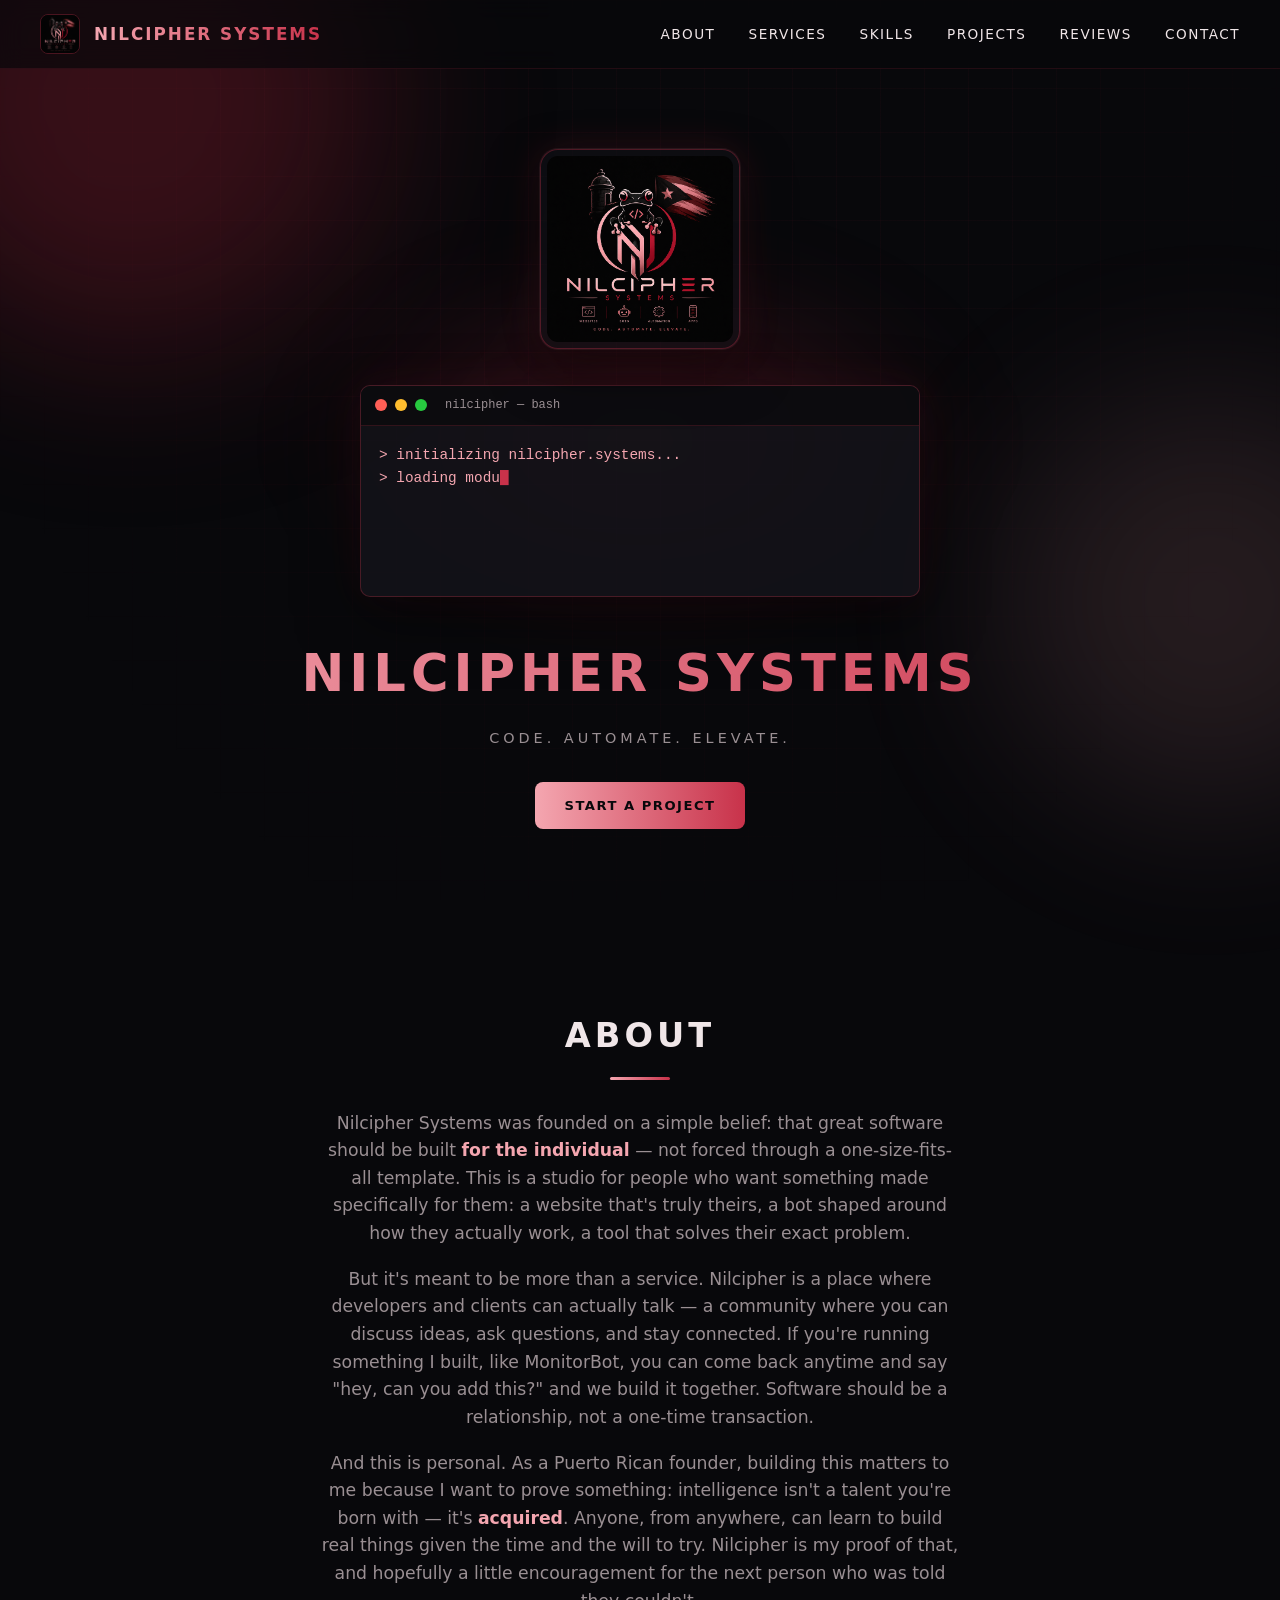
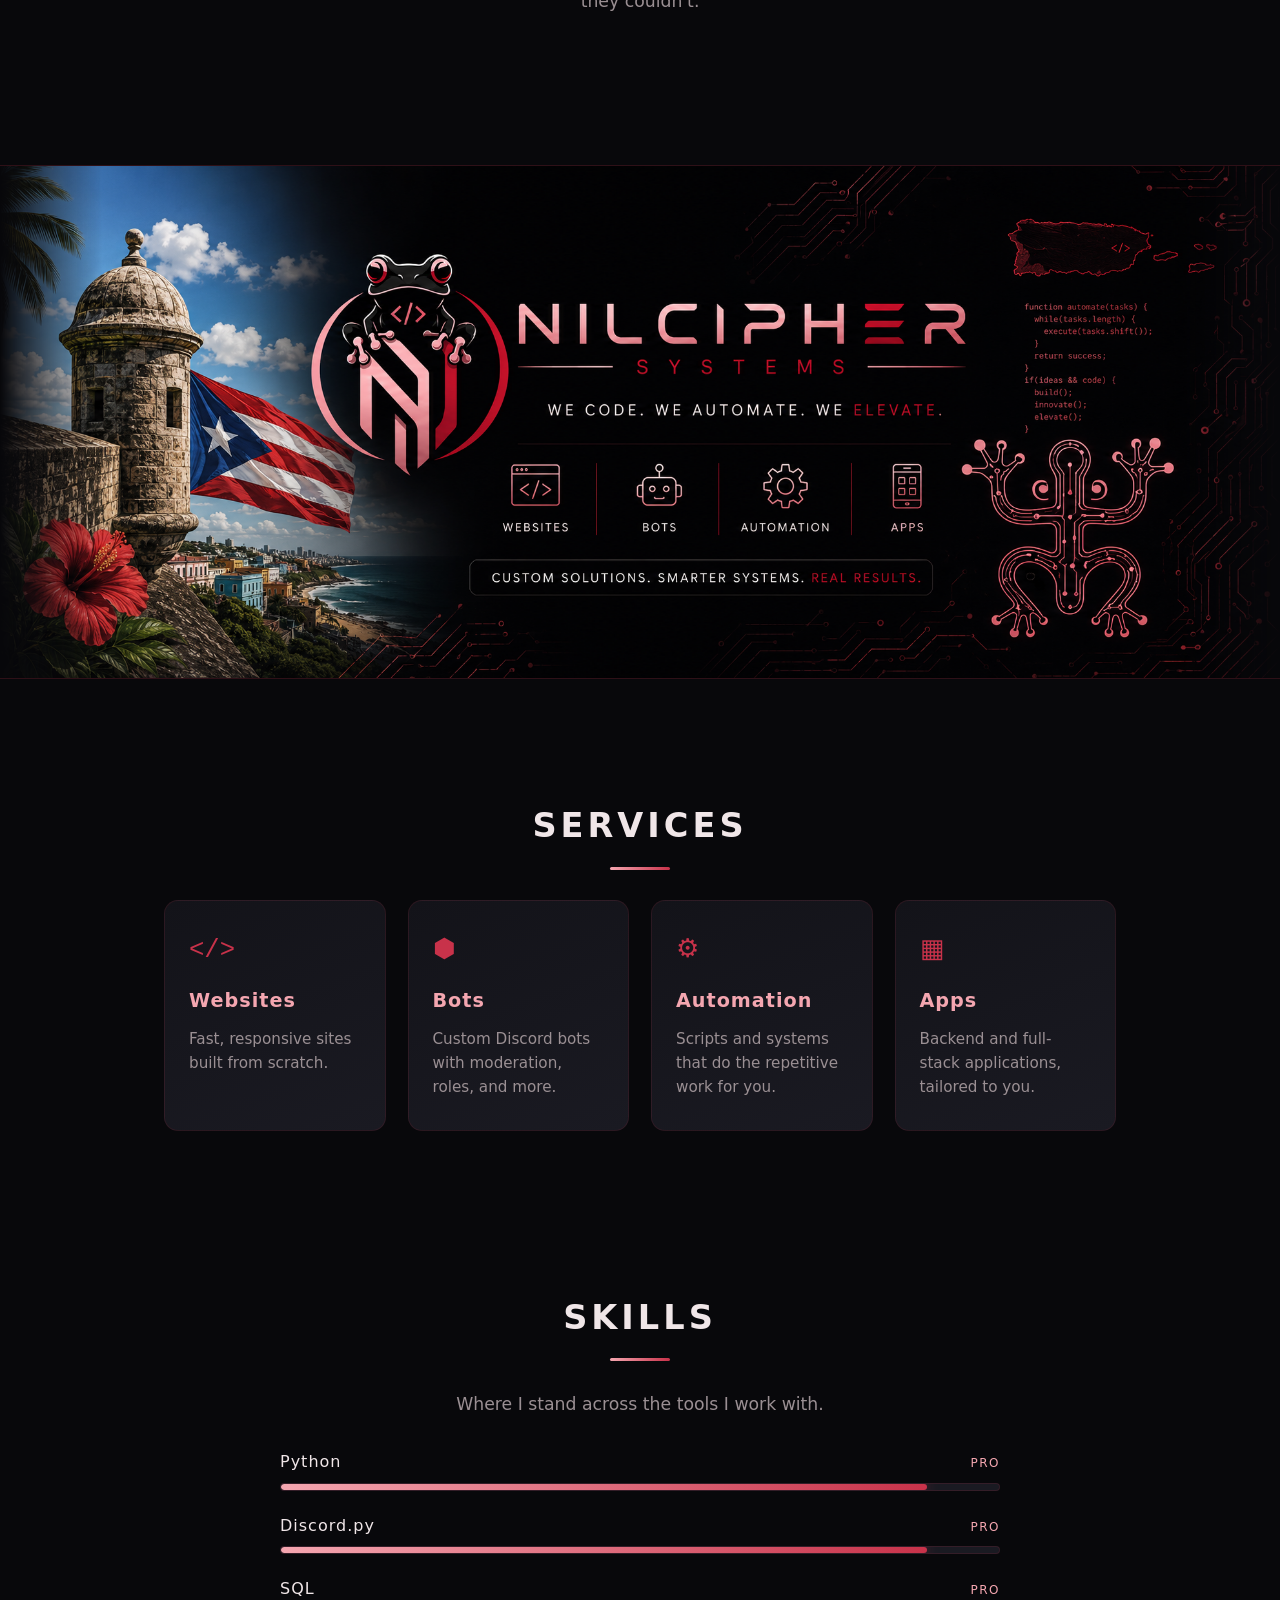
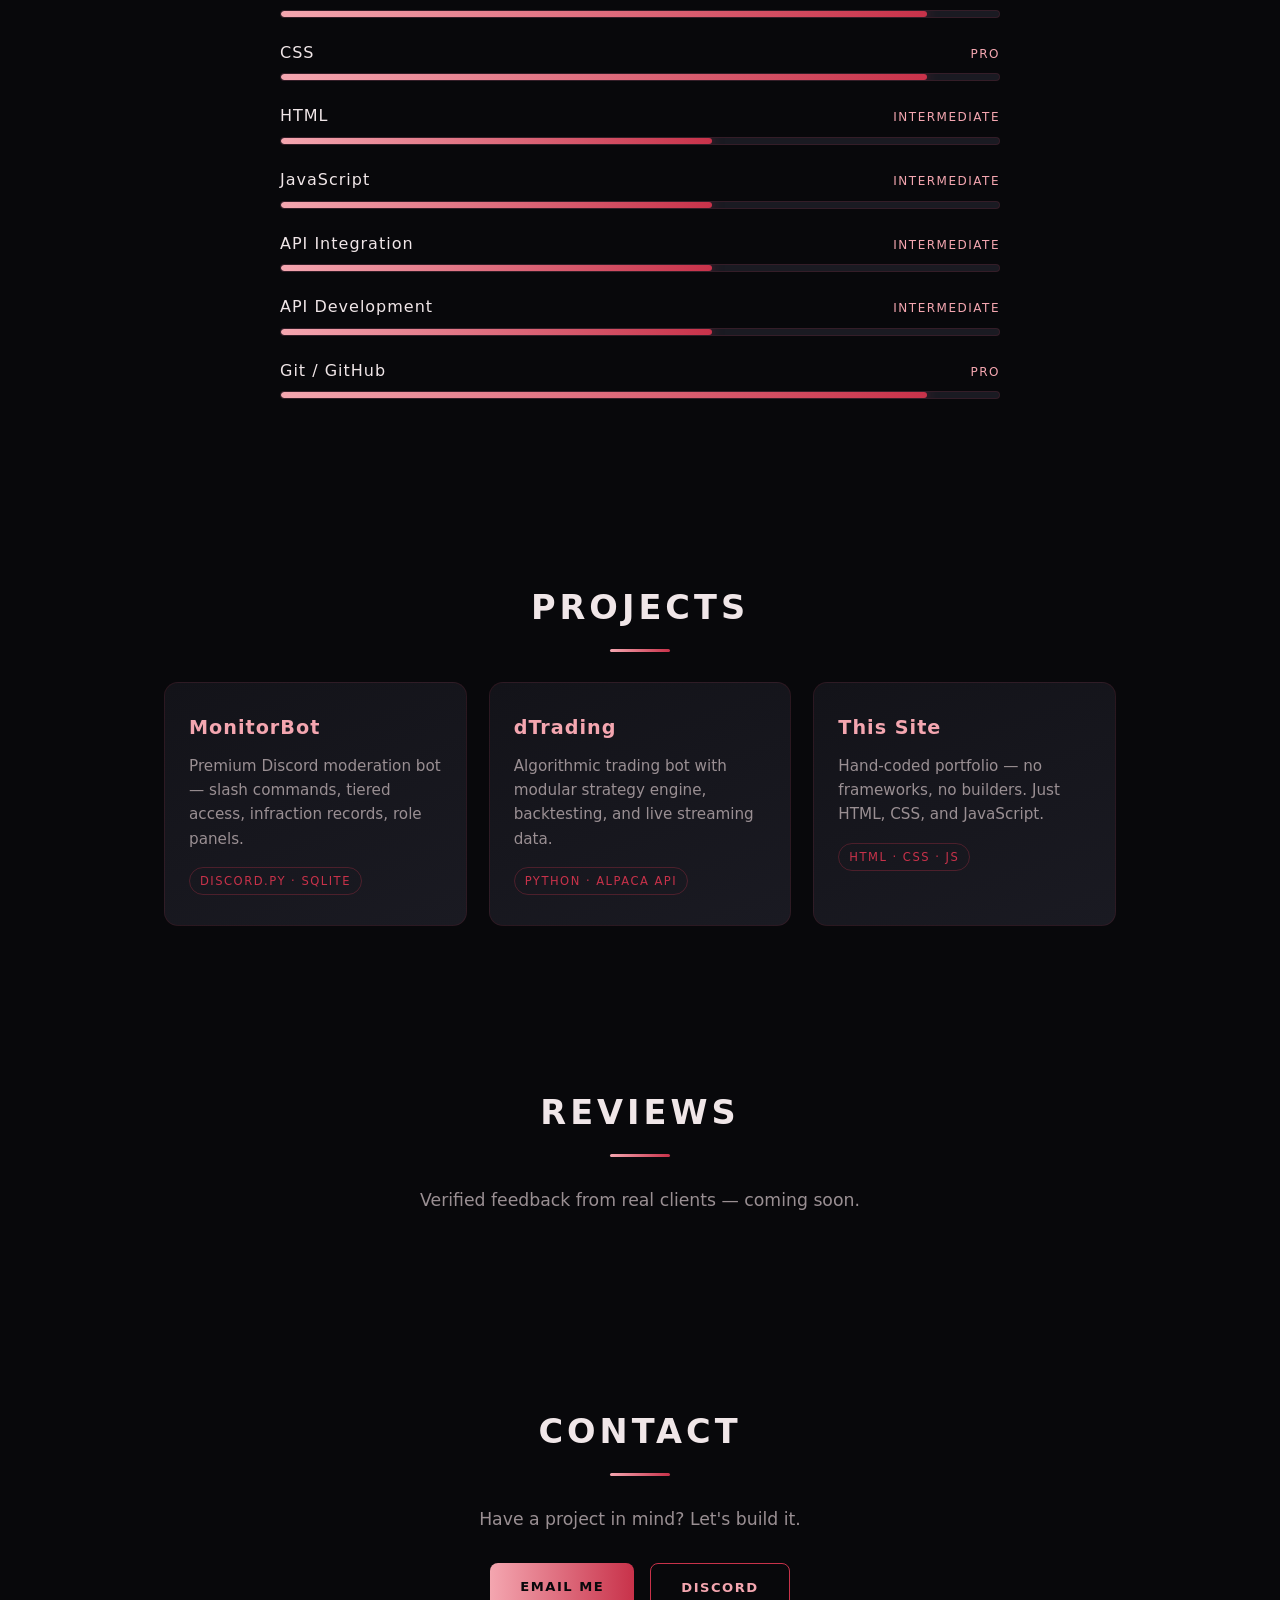
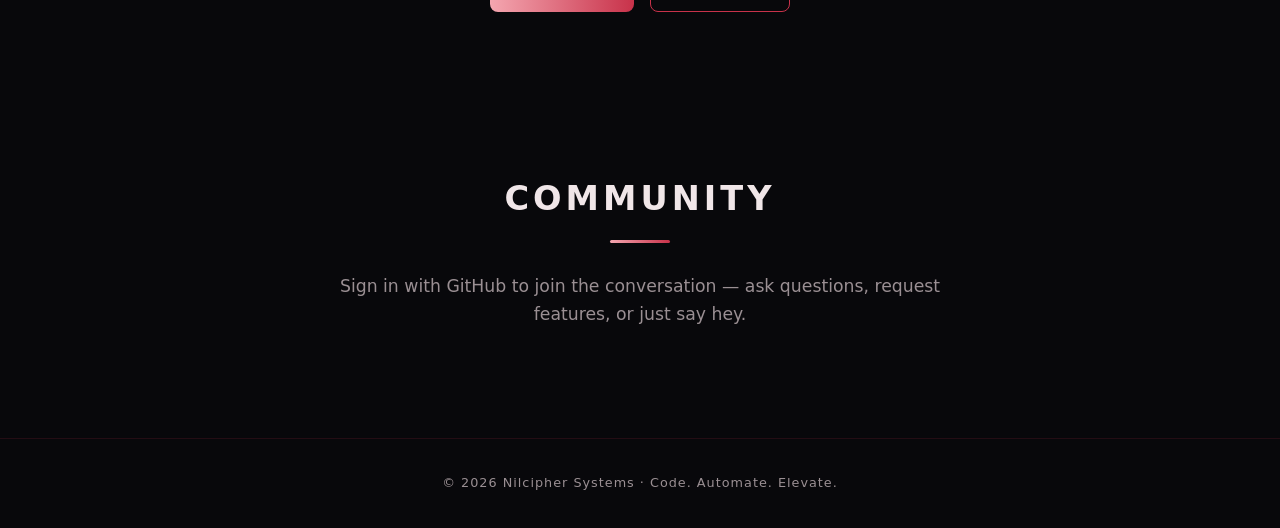
==== commit 3814939a: "Wire in Discord link on both pages" ====
--- a/index.html
+++ b/index.html
@@ -207,7 +207,7 @@
     <p class="about-text">Have a project in mind? Let's build it.</p>
     <div class="contact-links">
       <a href="mailto:nilcipher.dev@gmail.com" class="btn">Email Me</a>
-      <a href="start.html" class="btn btn-outline">Start a Project</a>
+      <a href="https://discord.gg/5Mp6TrUCq" target="_blank" class="btn btn-outline">Discord</a>
     </div>
   </section>
 
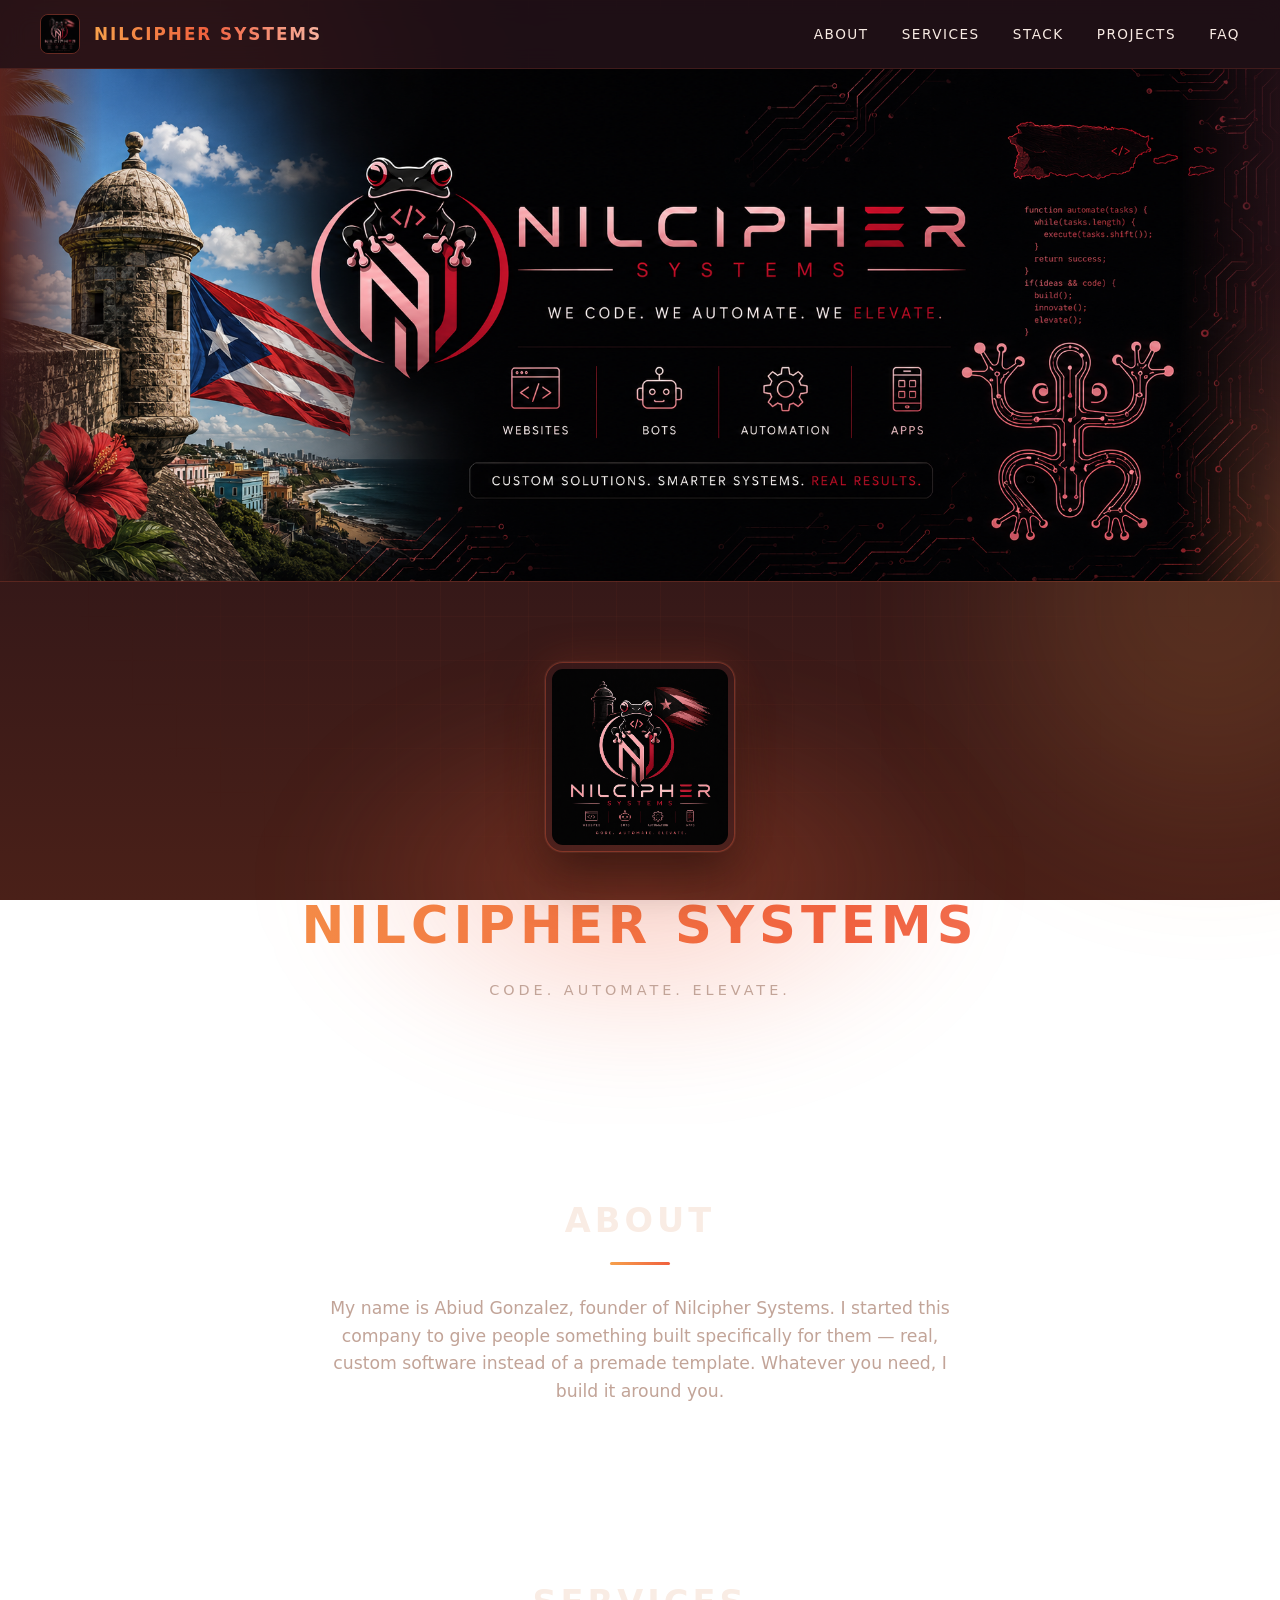
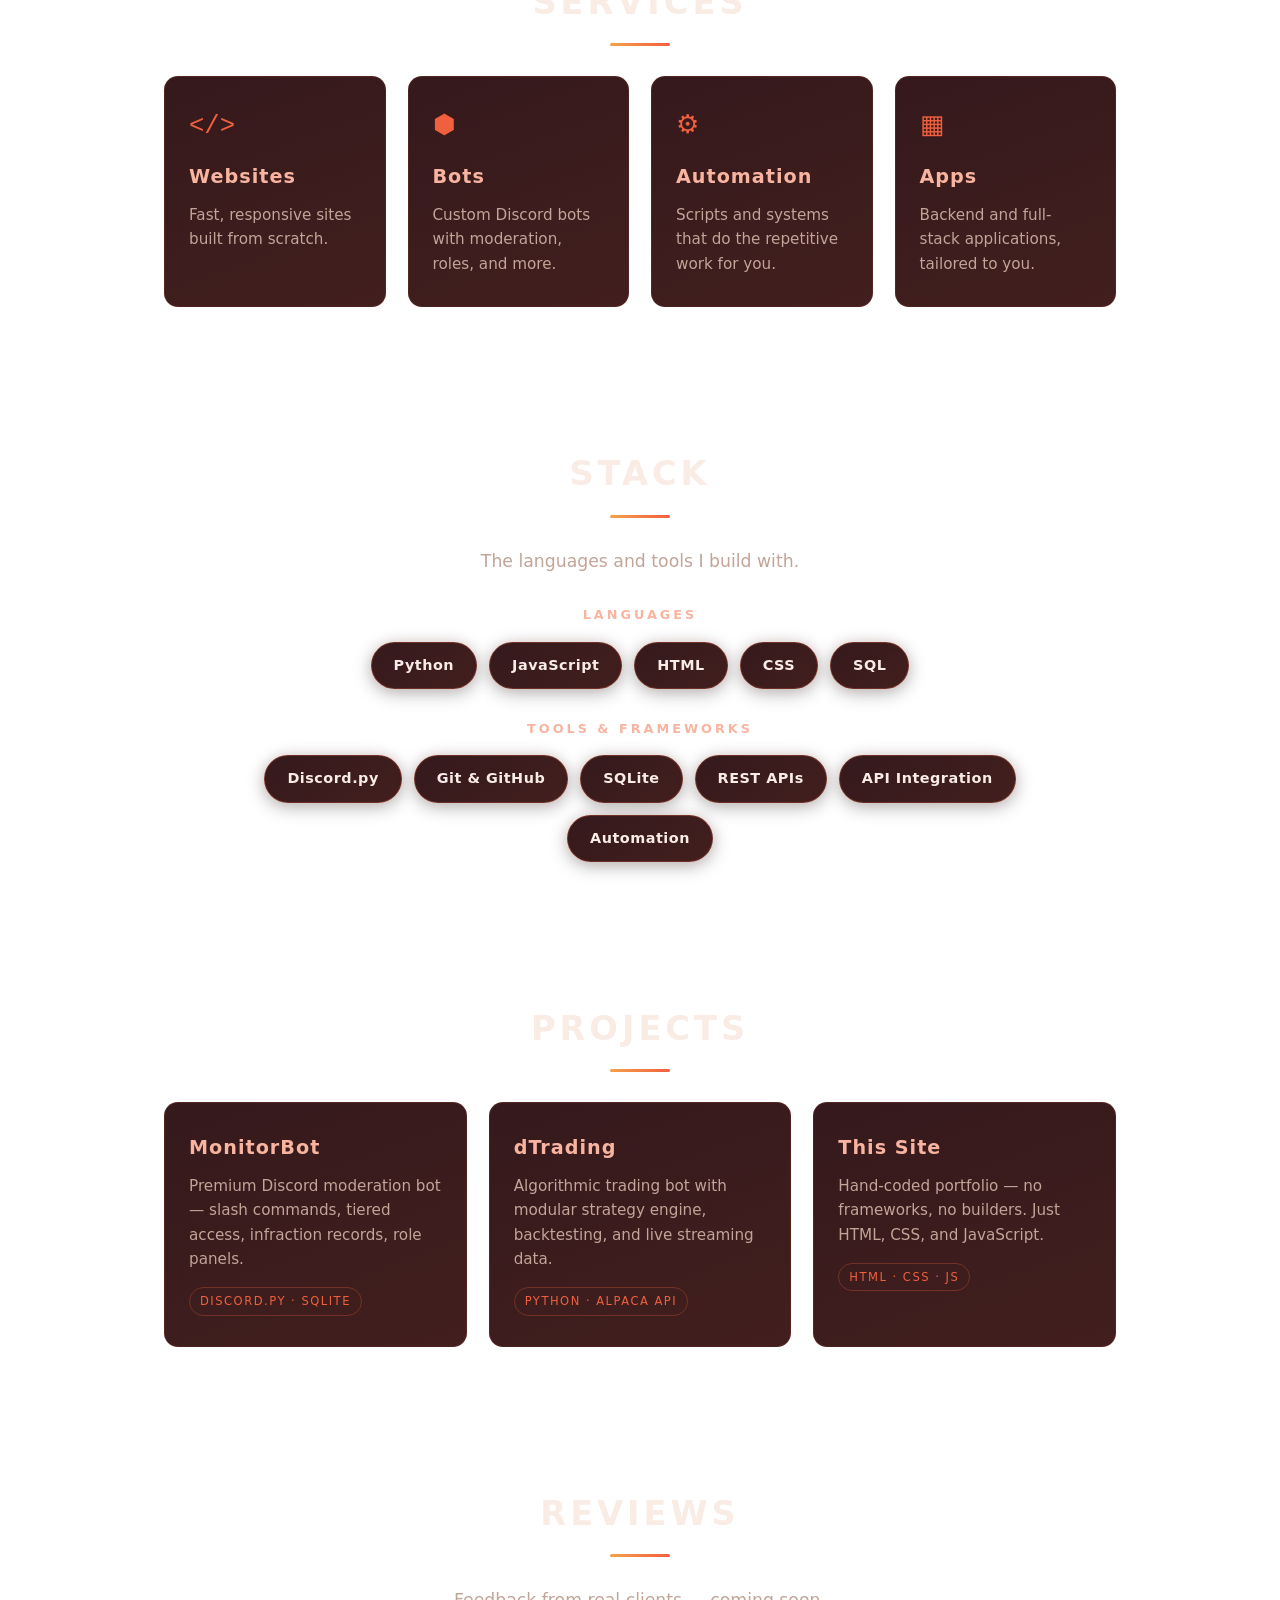
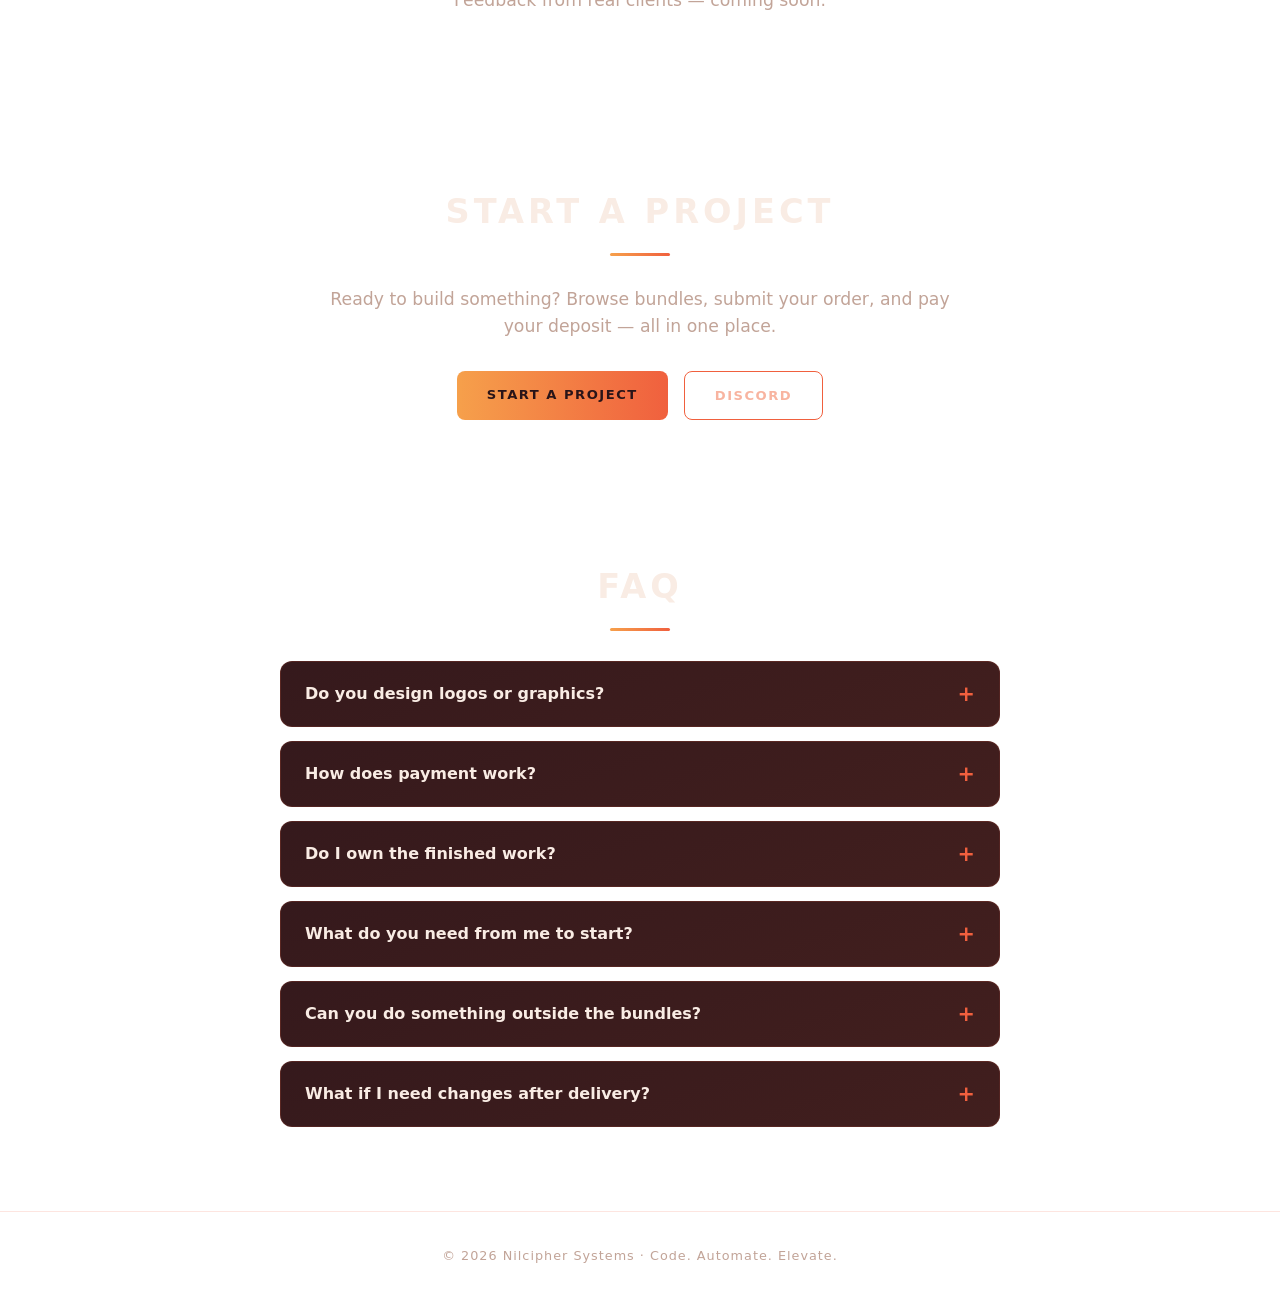
==== commit cf0b1fdd: "Fix checkout: AJAX form submit + self-contained Step 2" ====
--- a/index.html
+++ b/index.html
@@ -23,34 +23,24 @@
     <div class="nav-links">
       <a href="#about">About</a>
       <a href="#services">Services</a>
-      <a href="#skills">Skills</a>
+      <a href="#stack">Stack</a>
       <a href="#projects">Projects</a>
-      <a href="#reviews">Reviews</a>
-      <a href="#contact">Contact</a>
+      <a href="#faq">FAQ</a>
     </div>
   </nav>
 
-  <!-- ===== HERO ===== -->
+  <!-- ===== BANNER AT TOP ===== -->
+  <div class="banner-band reveal">
+    <img src="assets/banner.png" alt="Nilcipher Systems — We Code. We Automate. We Elevate.">
+  </div>
+
+  <!-- ===== HERO (no boot terminal) ===== -->
   <header class="hero">
     <div class="hero-glow"></div>
     <div class="hero-inner">
       <img src="assets/logo.png" alt="Nilcipher Systems" class="hero-logo">
-
-      <div class="terminal">
-        <div class="terminal-bar">
-          <span class="dot dot-red"></span>
-          <span class="dot dot-yellow"></span>
-          <span class="dot dot-green"></span>
-          <span class="terminal-title">nilcipher — bash</span>
-        </div>
-        <div class="terminal-body">
-          <pre id="boot"></pre><span class="cursor" id="cursor">█</span>
-        </div>
-      </div>
-
       <h1>Nilcipher Systems</h1>
       <p class="tagline">Code. Automate. Elevate.</p>
-      <a href="start.html" class="btn">Start a Project</a>
     </div>
   </header>
 
@@ -59,36 +49,13 @@
     <h2>About</h2>
     <div class="about-text">
       <p>
-        Nilcipher Systems was founded on a simple belief: that great software
-        should be built <em>for the individual</em> — not forced through a
-        one-size-fits-all template. This is a studio for people who want
-        something made specifically for them: a website that's truly theirs,
-        a bot shaped around how they actually work, a tool that solves their
-        exact problem.
+        My name is Abiud Gonzalez, founder of Nilcipher Systems. I started this
+        company to give people something built specifically for them — real,
+        custom software instead of a premade template. Whatever you need, I build
+        it around you.
       </p>
-      <p>
-        But it's meant to be more than a service. Nilcipher is a place where
-        developers and clients can actually talk — a community where you can
-        discuss ideas, ask questions, and stay connected. If you're running
-        something I built, like MonitorBot, you can come back anytime and say
-        "hey, can you add this?" and we build it together. Software should be a
-        relationship, not a one-time transaction.
-      </p>
-      <p>
-        And this is personal. As a Puerto Rican founder, building this matters
-        to me because I want to prove something: intelligence isn't a talent
-        you're born with — it's <em>acquired</em>. Anyone, from anywhere, can
-        learn to build real things given the time and the will to try. Nilcipher
-        is my proof of that, and hopefully a little encouragement for the next
-        person who was told they couldn't.
-      </p>
-    </div>
-  </section>
-
-  <!-- ===== BANNER BAND ===== -->
-  <div class="banner-band reveal">
-    <img src="assets/banner.png" alt="Nilcipher Systems — We Code. We Automate. We Elevate.">
-  </div>
+    </div>
+  </section>
 
   <!-- ===== SERVICES ===== -->
   <section id="services" class="section reveal">
@@ -117,47 +84,28 @@
     </div>
   </section>
 
-  <!-- ===== SKILLS ===== -->
-  <section id="skills" class="section reveal">
-    <h2>Skills</h2>
-    <p class="about-text">Where I stand across the tools I work with.</p>
-    <div class="skills-list">
-      <div class="skill">
-        <div class="skill-head"><span>Python</span><span class="skill-level">Pro</span></div>
-        <div class="skill-bar"><div class="skill-fill" data-level="90"></div></div>
-      </div>
-      <div class="skill">
-        <div class="skill-head"><span>Discord.py</span><span class="skill-level">Pro</span></div>
-        <div class="skill-bar"><div class="skill-fill" data-level="90"></div></div>
-      </div>
-      <div class="skill">
-        <div class="skill-head"><span>SQL</span><span class="skill-level">Pro</span></div>
-        <div class="skill-bar"><div class="skill-fill" data-level="90"></div></div>
-      </div>
-      <div class="skill">
-        <div class="skill-head"><span>CSS</span><span class="skill-level">Pro</span></div>
-        <div class="skill-bar"><div class="skill-fill" data-level="90"></div></div>
-      </div>
-      <div class="skill">
-        <div class="skill-head"><span>HTML</span><span class="skill-level">Intermediate</span></div>
-        <div class="skill-bar"><div class="skill-fill" data-level="60"></div></div>
-      </div>
-      <div class="skill">
-        <div class="skill-head"><span>JavaScript</span><span class="skill-level">Intermediate</span></div>
-        <div class="skill-bar"><div class="skill-fill" data-level="60"></div></div>
-      </div>
-      <div class="skill">
-        <div class="skill-head"><span>API Integration</span><span class="skill-level">Intermediate</span></div>
-        <div class="skill-bar"><div class="skill-fill" data-level="60"></div></div>
-      </div>
-      <div class="skill">
-        <div class="skill-head"><span>API Development</span><span class="skill-level">Intermediate</span></div>
-        <div class="skill-bar"><div class="skill-fill" data-level="60"></div></div>
-      </div>
-      <div class="skill">
-        <div class="skill-head"><span>Git / GitHub</span><span class="skill-level">Pro</span></div>
-        <div class="skill-bar"><div class="skill-fill" data-level="90"></div></div>
-      </div>
+  <!-- ===== STACK ===== -->
+  <section id="stack" class="section reveal">
+    <h2>Stack</h2>
+    <p class="about-text">The languages and tools I build with.</p>
+
+    <h3 class="stack-label">Languages</h3>
+    <div class="chip-row">
+      <span class="chip">Python</span>
+      <span class="chip">JavaScript</span>
+      <span class="chip">HTML</span>
+      <span class="chip">CSS</span>
+      <span class="chip">SQL</span>
+    </div>
+
+    <h3 class="stack-label">Tools &amp; Frameworks</h3>
+    <div class="chip-row">
+      <span class="chip">Discord.py</span>
+      <span class="chip">Git &amp; GitHub</span>
+      <span class="chip">SQLite</span>
+      <span class="chip">REST APIs</span>
+      <span class="chip">API Integration</span>
+      <span class="chip">Automation</span>
     </div>
   </section>
 
@@ -186,10 +134,10 @@
     </div>
   </section>
 
-  <!-- ===== REVIEWS / TESTIMONIALS ===== -->
+  <!-- ===== REVIEWS ===== -->
   <section id="reviews" class="section reveal">
     <h2>Reviews</h2>
-    <p class="about-text">Verified feedback from real clients — coming soon.</p>
+    <p class="about-text">Feedback from real clients — coming soon.</p>
     <!-- Paste real review cards here as you receive them. Template:
     <div class="grid">
       <div class="card review-card">
@@ -201,39 +149,44 @@
     -->
   </section>
 
-  <!-- ===== CONTACT ===== -->
-  <section id="contact" class="section reveal">
-    <h2>Contact</h2>
-    <p class="about-text">Have a project in mind? Let's build it.</p>
+  <!-- ===== START A PROJECT (near bottom) ===== -->
+  <section id="start" class="section reveal">
+    <h2>Start a Project</h2>
+    <p class="about-text">Ready to build something? Browse bundles, submit your order, and pay your deposit — all in one place.</p>
     <div class="contact-links">
-      <a href="mailto:nilcipher.dev@gmail.com" class="btn">Email Me</a>
+      <a href="start.html" class="btn">Start a Project</a>
       <a href="https://discord.gg/5Mp6TrUCq" target="_blank" class="btn btn-outline">Discord</a>
     </div>
   </section>
 
-  <!-- ===== COMMUNITY / COMMENTS ===== -->
-  <section id="comments" class="section reveal">
-    <h2>Community</h2>
-    <p class="about-text">
-      Sign in with GitHub to join the conversation — ask questions, request
-      features, or just say hey.
-    </p>
-    <div class="giscus-wrap">
-      <script src="https://giscus.app/client.js"
-              data-repo="Nilcipher-Systems/Nilcipher-Systems.github.io"
-              data-repo-id="R_kgDOTTuaYg"
-              data-category="Announcements"
-              data-category-id="DIC_kwDOTTuaYs4DA2rk"
-              data-mapping="pathname"
-              data-strict="0"
-              data-reactions-enabled="1"
-              data-emit-metadata="0"
-              data-input-position="bottom"
-              data-theme="dark"
-              data-lang="en"
-              crossorigin="anonymous"
-              async>
-      </script>
+  <!-- ===== FAQ ===== -->
+  <section id="faq" class="section reveal">
+    <h2>FAQ</h2>
+    <div class="faq-list">
+      <div class="faq-item">
+        <button class="faq-q" onclick="toggleFaq(this)">Do you design logos or graphics?<span class="icon">+</span></button>
+        <div class="faq-a">No — I focus on building. Please have your logo, images, and any visual assets ready. I bring the code; you bring the branding.</div>
+      </div>
+      <div class="faq-item">
+        <button class="faq-q" onclick="toggleFaq(this)">How does payment work?<span class="icon">+</span></button>
+        <div class="faq-a">A 25% deposit gets your project started. The remaining 75% is due on completion, before final delivery. I accept PayPal, CashApp, and Stripe.</div>
+      </div>
+      <div class="faq-item">
+        <button class="faq-q" onclick="toggleFaq(this)">Do I own the finished work?<span class="icon">+</span></button>
+        <div class="faq-a">Yes, completely. You receive the full source code and own everything I build for you — no subscriptions, no lock-in.</div>
+      </div>
+      <div class="faq-item">
+        <button class="faq-q" onclick="toggleFaq(this)">What do you need from me to start?<span class="icon">+</span></button>
+        <div class="faq-a">Your project details, plus any assets (logo, images, text, existing code). The more you share up front, the faster and smoother the build.</div>
+      </div>
+      <div class="faq-item">
+        <button class="faq-q" onclick="toggleFaq(this)">Can you do something outside the bundles?<span class="icon">+</span></button>
+        <div class="faq-a">Absolutely. Choose "Custom Order" on the Start a Project page or DM me on Discord, and we'll scope it out and set a fair quote.</div>
+      </div>
+      <div class="faq-item">
+        <button class="faq-q" onclick="toggleFaq(this)">What if I need changes after delivery?<span class="icon">+</span></button>
+        <div class="faq-a">Just reach out. Revisions are included during the project, and I offer ongoing support for tweaks and updates down the line. I don't disappear after delivery.</div>
+      </div>
     </div>
   </section>
 
@@ -243,5 +196,10 @@
   </footer>
 
   <script src="script.js"></script>
+  <script>
+    function toggleFaq(btn) {
+      btn.parentElement.classList.toggle('open');
+    }
+  </script>
 </body>
 </html>
--- a/style.css
+++ b/style.css
@@ -1,32 +1,30 @@
-/* ===== Design tokens ===== */
+/* ===== Design tokens (sunset palette) ===== */
 :root {
-  --bg: #08080b;
-  --surface: #131319;
-  --surface-2: #1a1a22;
-  --text: #f0e6e8;
-  --muted: #9a8f93;
-  --pink: #f4a6b0;
-  --red: #c8324a;
-  --deep-red: #8f1e30;
-}
-
-* {
-  margin: 0;
-  padding: 0;
-  box-sizing: border-box;
-}
-
-html {
-  scroll-behavior: smooth;
-}
+  --bg: #2a1418;          /* deep sunset plum base (not black) */
+  --bg-top: #1f0f16;      /* dusky upper-sky */
+  --bg-bottom: #4a2018;   /* warm burnt-orange horizon */
+  --surface: #35191c;
+  --surface-2: #421f1e;
+  --text: #f9ece4;
+  --muted: #c2a498;
+  --pink: #f8b4a0;
+  --red: #f0603e;
+  --amber: #f6a04b;
+  --deep-red: #c04a2e;
+}
+
+* { margin: 0; padding: 0; box-sizing: border-box; }
+html { scroll-behavior: smooth; }
 
 body {
-  background-color: var(--bg);
+  background: linear-gradient(180deg, var(--bg-top) 0%, var(--bg) 45%, var(--bg-bottom) 100%);
+  background-attachment: fixed;
   color: var(--text);
   font-family: 'Segoe UI', system-ui, sans-serif;
   line-height: 1.6;
   overflow-x: hidden;
   position: relative;
+  min-height: 100vh;
 }
 
 /* ===== Ambient background ===== */
@@ -34,8 +32,8 @@
   position: fixed;
   inset: 0;
   background-image:
-    linear-gradient(rgba(200, 50, 74, 0.04) 1px, transparent 1px),
-    linear-gradient(90deg, rgba(200, 50, 74, 0.04) 1px, transparent 1px);
+    linear-gradient(rgba(240, 96, 62, 0.05) 1px, transparent 1px),
+    linear-gradient(90deg, rgba(240, 96, 62, 0.05) 1px, transparent 1px);
   background-size: 44px 44px;
   z-index: -2;
   mask-image: radial-gradient(ellipse at 50% 0%, black 40%, transparent 80%);
@@ -45,39 +43,28 @@
   position: fixed;
   border-radius: 50%;
   filter: blur(90px);
-  opacity: 0.35;
+  opacity: 0.4;
   z-index: -1;
   pointer-events: none;
 }
 
 .orb-1 {
-  width: 500px;
-  height: 500px;
+  width: 500px; height: 500px;
   background: var(--deep-red);
-  top: -150px;
-  left: -120px;
+  top: -150px; left: -120px;
   animation: float1 14s ease-in-out infinite;
 }
 
 .orb-2 {
-  width: 420px;
-  height: 420px;
-  background: var(--pink);
-  opacity: 0.12;
-  bottom: 10%;
-  right: -140px;
+  width: 420px; height: 420px;
+  background: var(--amber);
+  opacity: 0.16;
+  bottom: 10%; right: -140px;
   animation: float2 18s ease-in-out infinite;
 }
 
-@keyframes float1 {
-  0%, 100% { transform: translate(0, 0); }
-  50% { transform: translate(60px, 50px); }
-}
-
-@keyframes float2 {
-  0%, 100% { transform: translate(0, 0); }
-  50% { transform: translate(-50px, -40px); }
-}
+@keyframes float1 { 0%,100% { transform: translate(0,0); } 50% { transform: translate(60px,50px); } }
+@keyframes float2 { 0%,100% { transform: translate(0,0); } 50% { transform: translate(-50px,-40px); } }
 
 /* ===== Nav ===== */
 .nav {
@@ -87,478 +74,206 @@
   padding: 14px 40px;
   position: sticky;
   top: 0;
-  background: rgba(8, 8, 11, 0.7);
+  background: rgba(31, 15, 22, 0.8);
   backdrop-filter: blur(12px);
   z-index: 100;
-  border-bottom: 1px solid rgba(200, 50, 74, 0.15);
-}
-
-.nav-brand {
-  display: flex;
-  align-items: center;
-  gap: 14px;
-}
+  border-bottom: 1px solid rgba(240, 96, 62, 0.16);
+}
+
+.nav-brand { display: flex; align-items: center; gap: 14px; }
 
 .nav-logo {
-  height: 40px;
-  width: 40px;
+  height: 40px; width: 40px;
   object-fit: cover;
   border-radius: 8px;
-  border: 1px solid rgba(200, 50, 74, 0.3);
+  border: 1px solid rgba(240, 96, 62, 0.3);
   transition: transform 0.3s, border-color 0.3s;
 }
-
-.nav-logo:hover {
-  transform: scale(1.08);
-  border-color: var(--red);
-}
+.nav-logo:hover { transform: scale(1.08); border-color: var(--red); }
 
 .nav-name {
-  font-size: 1.05rem;
-  font-weight: 700;
-  letter-spacing: 2px;
-  text-transform: uppercase;
-  background: linear-gradient(90deg, var(--pink), var(--red));
-  -webkit-background-clip: text;
-  background-clip: text;
-  color: transparent;
+  font-size: 1.05rem; font-weight: 700; letter-spacing: 2px; text-transform: uppercase;
+  background: linear-gradient(90deg, var(--amber), var(--red), var(--pink));
+  -webkit-background-clip: text; background-clip: text; color: transparent;
 }
 
 .nav-links a {
-  color: var(--text);
-  text-decoration: none;
-  margin-left: 28px;
-  font-size: 0.85rem;
-  letter-spacing: 1.5px;
-  text-transform: uppercase;
-  position: relative;
-  transition: color 0.2s;
-}
-
+  color: var(--text); text-decoration: none; margin-left: 28px;
+  font-size: 0.85rem; letter-spacing: 1.5px; text-transform: uppercase;
+  position: relative; transition: color 0.2s;
+}
 .nav-links a::after {
-  content: '';
-  position: absolute;
-  left: 0;
-  bottom: -6px;
-  width: 0;
-  height: 2px;
-  background: linear-gradient(90deg, var(--pink), var(--red));
-  transition: width 0.25s;
-}
-
-.nav-links a:hover {
-  color: var(--pink);
-}
-
-.nav-links a:hover::after {
-  width: 100%;
-}
+  content: ''; position: absolute; left: 0; bottom: -6px; width: 0; height: 2px;
+  background: linear-gradient(90deg, var(--amber), var(--red)); transition: width 0.25s;
+}
+.nav-links a:hover { color: var(--pink); }
+.nav-links a:hover::after { width: 100%; }
 
 /* ===== Hero ===== */
-.hero {
-  position: relative;
-  text-align: center;
-  padding: 80px 20px 100px;
-  overflow: hidden;
-}
+.hero { position: relative; text-align: center; padding: 60px 20px 90px; overflow: hidden; }
 
 .hero-glow {
-  position: absolute;
-  top: 20%;
-  left: 50%;
-  transform: translateX(-50%);
-  width: 700px;
-  height: 400px;
-  background: radial-gradient(ellipse, rgba(200, 50, 74, 0.25), transparent 70%);
-  filter: blur(40px);
-  z-index: 0;
+  position: absolute; top: 15%; left: 50%; transform: translateX(-50%);
+  width: 700px; height: 400px;
+  background: radial-gradient(ellipse, rgba(240, 96, 62, 0.28), transparent 70%);
+  filter: blur(40px); z-index: 0;
   animation: pulse 6s ease-in-out infinite;
 }
-
-@keyframes pulse {
-  0%, 100% { opacity: 0.5; }
-  50% { opacity: 1; }
-}
-
-.hero-inner {
-  position: relative;
-  z-index: 1;
-}
+@keyframes pulse { 0%,100% { opacity: 0.5; } 50% { opacity: 1; } }
+
+.hero-inner { position: relative; z-index: 1; }
 
 .hero-logo {
-  width: 200px;
-  margin-bottom: 28px;
-  border-radius: 18px;
-  border: 1px solid rgba(200, 50, 74, 0.35);
-  padding: 6px;
-  background: rgba(19, 19, 25, 0.5);
+  width: 190px; margin-bottom: 26px;
+  border-radius: 18px; border: 1px solid rgba(240, 96, 62, 0.35);
+  padding: 6px; background: rgba(53, 25, 28, 0.5);
   box-shadow:
-    0 0 0 1px rgba(244, 166, 176, 0.08),
+    0 0 0 1px rgba(248, 180, 160, 0.08),
     0 20px 50px rgba(0, 0, 0, 0.55),
-    0 0 40px rgba(200, 50, 74, 0.18);
+    0 0 40px rgba(240, 96, 62, 0.22);
   animation: floatLogo 5s ease-in-out infinite;
 }
-
-@keyframes floatLogo {
-  0%, 100% { transform: translateY(0); }
-  50% { transform: translateY(-10px); }
+@keyframes floatLogo { 0%,100% { transform: translateY(0); } 50% { transform: translateY(-10px); } }
+
+h1 {
+  font-size: 3.2rem; letter-spacing: 5px; text-transform: uppercase;
+  background: linear-gradient(90deg, var(--amber), var(--red), var(--pink), var(--amber));
+  background-size: 200% auto;
+  -webkit-background-clip: text; background-clip: text; color: transparent;
+  animation: shimmer 5s linear infinite;
+}
+@keyframes shimmer { to { background-position: 200% center; } }
+
+.tagline {
+  color: var(--muted); letter-spacing: 4px; text-transform: uppercase;
+  font-size: 0.9rem; margin: 12px 0 32px;
 }
 
 /* ===== Banner band ===== */
 .banner-band {
-  width: 100%;
-  margin: 40px 0;
-  position: relative;
-  overflow: hidden;
-  border-top: 1px solid rgba(200, 50, 74, 0.2);
-  border-bottom: 1px solid rgba(200, 50, 74, 0.2);
-}
-
+  width: 100%; margin: 0 0 20px; position: relative; overflow: hidden;
+  border-bottom: 1px solid rgba(240, 96, 62, 0.2);
+}
 .banner-band img {
-  width: 100%;
-  display: block;
+  width: 100%; display: block;
   mask-image: linear-gradient(90deg, transparent, black 8%, black 92%, transparent);
   -webkit-mask-image: linear-gradient(90deg, transparent, black 8%, black 92%, transparent);
-}
-
-/* ===== Terminal ===== */
-.terminal {
-  max-width: 560px;
-  margin: 0 auto 36px;
-  background: rgba(19, 19, 25, 0.9);
-  border: 1px solid rgba(200, 50, 74, 0.3);
-  border-radius: 10px;
-  overflow: hidden;
-  box-shadow: 0 20px 60px rgba(0, 0, 0, 0.5), 0 0 40px rgba(200, 50, 74, 0.1);
-  text-align: left;
-}
-
-.terminal-bar {
-  display: flex;
-  align-items: center;
-  gap: 8px;
-  padding: 10px 14px;
-  background: rgba(10, 10, 13, 0.8);
-  border-bottom: 1px solid rgba(200, 50, 74, 0.2);
-}
-
-.dot {
-  width: 12px;
-  height: 12px;
-  border-radius: 50%;
-  display: inline-block;
-}
-
-.dot-red { background: #ff5f56; }
-.dot-yellow { background: #ffbd2e; }
-.dot-green { background: #27c93f; }
-
-.terminal-title {
-  margin-left: 10px;
-  font-size: 0.75rem;
-  color: var(--muted);
-  font-family: 'Consolas', monospace;
-}
-
-.terminal-body {
-  padding: 18px;
-  min-height: 170px;
-  font-family: 'Consolas', 'Courier New', monospace;
-  font-size: 0.9rem;
-}
-
-#boot {
-  display: inline;
-  color: var(--pink);
-  font-family: inherit;
-  white-space: pre-wrap;
-}
-
-.cursor {
-  color: var(--red);
-  font-weight: bold;
-}
-
-.cursor.blink {
-  animation: blink 1s step-end infinite;
-}
-
-@keyframes blink {
-  50% { opacity: 0; }
-}
-
-h1 {
-  font-size: 3.2rem;
-  letter-spacing: 5px;
-  text-transform: uppercase;
-  background: linear-gradient(90deg, var(--pink), var(--red), var(--pink));
-  background-size: 200% auto;
-  -webkit-background-clip: text;
-  background-clip: text;
-  color: transparent;
-  animation: shimmer 5s linear infinite;
-}
-
-@keyframes shimmer {
-  to { background-position: 200% center; }
-}
-
-.tagline {
-  color: var(--muted);
-  letter-spacing: 4px;
-  text-transform: uppercase;
-  font-size: 0.9rem;
-  margin: 12px 0 32px;
 }
 
 /* ===== Buttons ===== */
 .btn {
   display: inline-block;
-  background: linear-gradient(90deg, var(--pink), var(--red));
-  color: #08080b;
-  font-weight: 700;
-  text-decoration: none;
-  padding: 13px 30px;
-  border-radius: 8px;
-  letter-spacing: 1.5px;
-  text-transform: uppercase;
-  font-size: 0.82rem;
+  background: linear-gradient(90deg, var(--amber), var(--red));
+  color: #2a1418; font-weight: 700; text-decoration: none;
+  padding: 13px 30px; border-radius: 8px;
+  letter-spacing: 1.5px; text-transform: uppercase; font-size: 0.82rem;
   transition: transform 0.18s, box-shadow 0.18s;
 }
-
-.btn:hover {
-  transform: translateY(-3px);
-  box-shadow: 0 10px 30px rgba(200, 50, 74, 0.45);
-}
-
-.btn-outline {
-  background: transparent;
-  color: var(--pink);
-  border: 1px solid var(--red);
-}
-
-.btn-outline:hover {
-  background: rgba(200, 50, 74, 0.1);
-}
+.btn:hover { transform: translateY(-3px); box-shadow: 0 10px 30px rgba(240, 96, 62, 0.45); }
+
+.btn-outline { background: transparent; color: var(--pink); border: 1px solid var(--red); }
+.btn-outline:hover { background: rgba(240, 96, 62, 0.1); }
 
 /* ===== Sections ===== */
-.section {
-  max-width: 1000px;
-  margin: 0 auto;
-  padding: 80px 24px;
-  text-align: center;
-  position: relative;
-}
+.section { max-width: 1000px; margin: 0 auto; padding: 70px 24px; text-align: center; position: relative; }
 
 .section h2 {
-  font-size: 2.1rem;
-  letter-spacing: 4px;
-  text-transform: uppercase;
-  color: var(--text);
-  margin-bottom: 14px;
-}
-
+  font-size: 2.1rem; letter-spacing: 4px; text-transform: uppercase;
+  color: var(--text); margin-bottom: 14px;
+}
 .section h2::after {
-  content: '';
-  display: block;
-  width: 60px;
-  height: 3px;
-  margin: 14px auto 30px;
-  background: linear-gradient(90deg, var(--pink), var(--red));
-  border-radius: 2px;
-}
-
-.about-text {
-  color: var(--muted);
-  max-width: 640px;
-  margin: 0 auto 30px;
-  font-size: 1.08rem;
-}
-
-.about-text p {
-  margin-bottom: 18px;
-}
-
-.about-text em {
-  color: var(--pink);
-  font-style: normal;
-  font-weight: 600;
-}
+  content: ''; display: block; width: 60px; height: 3px; margin: 14px auto 30px;
+  background: linear-gradient(90deg, var(--amber), var(--red)); border-radius: 2px;
+}
+
+.about-text { color: var(--muted); max-width: 640px; margin: 0 auto 30px; font-size: 1.08rem; }
+.about-text p { margin-bottom: 18px; }
+.about-text em { color: var(--pink); font-style: normal; font-weight: 600; }
 
 /* ===== Grid + cards ===== */
 .grid {
-  display: grid;
-  grid-template-columns: repeat(auto-fit, minmax(220px, 1fr));
-  gap: 22px;
-  margin-top: 24px;
-}
-
+  display: grid; grid-template-columns: repeat(auto-fit, minmax(220px, 1fr));
+  gap: 22px; margin-top: 24px;
+}
 .card {
   background: linear-gradient(160deg, var(--surface), var(--surface-2));
-  border: 1px solid rgba(200, 50, 74, 0.12);
-  border-radius: 14px;
-  padding: 30px 24px;
-  text-align: left;
-  position: relative;
-  overflow: hidden;
+  border: 1px solid rgba(240, 96, 62, 0.13); border-radius: 14px;
+  padding: 30px 24px; text-align: left; position: relative; overflow: hidden;
   transition: transform 0.2s, border-color 0.25s, box-shadow 0.25s;
 }
-
 .card::before {
-  content: '';
-  position: absolute;
-  top: 0;
-  left: 0;
-  right: 0;
-  height: 2px;
-  background: linear-gradient(90deg, var(--pink), var(--red));
-  transform: scaleX(0);
-  transform-origin: left;
-  transition: transform 0.3s;
-}
-
+  content: ''; position: absolute; top: 0; left: 0; right: 0; height: 2px;
+  background: linear-gradient(90deg, var(--amber), var(--red));
+  transform: scaleX(0); transform-origin: left; transition: transform 0.3s;
+}
 .card:hover {
-  transform: translateY(-6px);
-  border-color: rgba(200, 50, 74, 0.4);
-  box-shadow: 0 16px 40px rgba(0, 0, 0, 0.4), 0 0 30px rgba(200, 50, 74, 0.08);
-}
-
-.card:hover::before {
-  transform: scaleX(1);
-}
-
-.card-icon {
-  font-size: 1.6rem;
-  color: var(--red);
-  margin-bottom: 14px;
-  font-family: 'Consolas', monospace;
-}
-
-.card h3 {
-  color: var(--pink);
-  margin-bottom: 10px;
-  letter-spacing: 1px;
-  font-size: 1.2rem;
-}
-
-.card p {
-  color: var(--muted);
-  font-size: 0.95rem;
-}
+  transform: translateY(-6px); border-color: rgba(240, 96, 62, 0.4);
+  box-shadow: 0 16px 40px rgba(0, 0, 0, 0.4), 0 0 30px rgba(240, 96, 62, 0.1);
+}
+.card:hover::before { transform: scaleX(1); }
+.card-icon { font-size: 1.6rem; color: var(--red); margin-bottom: 14px; font-family: 'Consolas', monospace; }
+.card h3 { color: var(--pink); margin-bottom: 10px; letter-spacing: 1px; font-size: 1.2rem; }
+.card p { color: var(--muted); font-size: 0.95rem; }
 
 .tag {
-  display: inline-block;
-  margin-top: 16px;
-  font-size: 0.72rem;
-  color: var(--red);
-  letter-spacing: 1.5px;
-  text-transform: uppercase;
-  padding: 4px 10px;
-  border: 1px solid rgba(200, 50, 74, 0.3);
-  border-radius: 20px;
-}
-
-/* ===== Skills ===== */
-.skills-list {
-  max-width: 720px;
-  margin: 30px auto 0;
-  text-align: left;
-}
-
-.skill {
-  margin-bottom: 22px;
-}
-
-.skill-head {
-  display: flex;
-  justify-content: space-between;
-  align-items: baseline;
-  margin-bottom: 8px;
-}
-
-.skill-head span:first-child {
-  font-size: 1rem;
-  letter-spacing: 1px;
-  color: var(--text);
-}
-
-.skill-level {
-  font-size: 0.75rem;
-  text-transform: uppercase;
-  letter-spacing: 1.5px;
-  color: var(--pink);
-}
-
-.skill-bar {
-  width: 100%;
-  height: 8px;
-  background: var(--surface-2);
-  border-radius: 20px;
-  overflow: hidden;
-  border: 1px solid rgba(200, 50, 74, 0.15);
-}
-
-.skill-fill {
-  height: 100%;
-  width: 0;
-  border-radius: 20px;
-  background: linear-gradient(90deg, var(--pink), var(--red));
-  transition: width 1.1s ease;
-  box-shadow: 0 0 12px rgba(200, 50, 74, 0.5);
+  display: inline-block; margin-top: 16px; font-size: 0.72rem; color: var(--red);
+  letter-spacing: 1.5px; text-transform: uppercase; padding: 4px 10px;
+  border: 1px solid rgba(240, 96, 62, 0.3); border-radius: 20px;
+}
+
+/* ===== Stack chips ===== */
+.stack-label { color: var(--pink); font-size: 0.8rem; letter-spacing: 3px; text-transform: uppercase; margin: 30px 0 16px; }
+.chip-row { display: flex; flex-wrap: wrap; justify-content: center; gap: 12px; max-width: 760px; margin: 0 auto; }
+.chip {
+  display: inline-block; padding: 11px 22px; border-radius: 30px;
+  font-size: 0.9rem; font-weight: 600; letter-spacing: 0.5px; color: var(--text);
+  background: linear-gradient(145deg, var(--surface), var(--surface-2));
+  border: 1px solid rgba(240, 96, 62, 0.3);
+  box-shadow: 0 4px 18px rgba(0,0,0,0.3), 0 0 14px rgba(240, 96, 62, 0.08);
+  transition: transform 0.18s, box-shadow 0.25s, border-color 0.25s; cursor: default;
+}
+.chip:hover {
+  transform: translateY(-4px); border-color: var(--red);
+  box-shadow: 0 8px 26px rgba(0,0,0,0.4), 0 0 22px rgba(240, 96, 62, 0.35); color: var(--pink);
 }
 
 /* ===== Review cards ===== */
-.stars {
-  color: var(--red);
-  font-size: 1.1rem;
-  letter-spacing: 2px;
-  margin-bottom: 12px;
-}
-
-.review-author {
-  display: block;
-  margin-top: 14px;
-  color: var(--pink);
-  font-size: 0.85rem;
-  letter-spacing: 1px;
-}
+.stars { color: var(--red); font-size: 1.1rem; letter-spacing: 2px; margin-bottom: 12px; }
+.review-author { display: block; margin-top: 14px; color: var(--pink); font-size: 0.85rem; letter-spacing: 1px; }
+
+/* ===== FAQ ===== */
+.faq-list { max-width: 720px; margin: 10px auto 0; text-align: left; }
+.faq-item {
+  background: linear-gradient(160deg, var(--surface), var(--surface-2));
+  border: 1px solid rgba(240, 96, 62, 0.15); border-radius: 12px;
+  margin-bottom: 14px; overflow: hidden; transition: border-color 0.25s;
+}
+.faq-item:hover { border-color: rgba(240, 96, 62, 0.35); }
+.faq-q {
+  width: 100%; text-align: left; background: none; border: none; cursor: pointer;
+  padding: 20px 24px; color: var(--text); font-size: 1rem; font-weight: 600;
+  font-family: inherit; display: flex; justify-content: space-between; align-items: center; gap: 16px;
+}
+.faq-q .icon { color: var(--red); font-size: 1.3rem; transition: transform 0.25s; flex-shrink: 0; }
+.faq-item.open .faq-q .icon { transform: rotate(45deg); }
+.faq-a {
+  max-height: 0; overflow: hidden; transition: max-height 0.3s ease, padding 0.3s ease;
+  color: var(--muted); font-size: 0.95rem; padding: 0 24px;
+}
+.faq-item.open .faq-a { max-height: 300px; padding: 0 24px 20px; }
 
 /* ===== Contact ===== */
-.contact-links {
-  display: flex;
-  gap: 16px;
-  justify-content: center;
-  flex-wrap: wrap;
-}
-
-/* ===== Giscus comments ===== */
-.giscus-wrap {
-  max-width: 800px;
-  margin: 20px auto 0;
-  text-align: left;
-}
+.contact-links { display: flex; gap: 16px; justify-content: center; flex-wrap: wrap; }
 
 /* ===== Footer ===== */
 .footer {
-  text-align: center;
-  padding: 34px 20px;
-  color: var(--muted);
-  font-size: 0.8rem;
-  border-top: 1px solid rgba(200, 50, 74, 0.15);
-  letter-spacing: 1px;
+  text-align: center; padding: 34px 20px; color: var(--muted); font-size: 0.8rem;
+  border-top: 1px solid rgba(240, 96, 62, 0.16); letter-spacing: 1px;
 }
 
 /* ===== Scroll reveal ===== */
-.reveal {
-  opacity: 0;
-  transform: translateY(40px);
-  transition: opacity 0.7s ease, transform 0.7s ease;
-}
-
-.reveal.visible {
-  opacity: 1;
-  transform: translateY(0);
-}
+.reveal { opacity: 0; transform: translateY(40px); transition: opacity 0.7s ease, transform 0.7s ease; }
+.reveal.visible { opacity: 1; transform: translateY(0); }
 
 /* ===== Responsive ===== */
 @media (max-width: 600px) {
@@ -567,6 +282,4 @@
   .nav-links a { margin-left: 14px; font-size: 0.72rem; }
   h1 { font-size: 2rem; letter-spacing: 3px; }
   .hero-logo { width: 150px; }
-  .terminal { max-width: 100%; }
-  .terminal-body { font-size: 0.78rem; }
 }
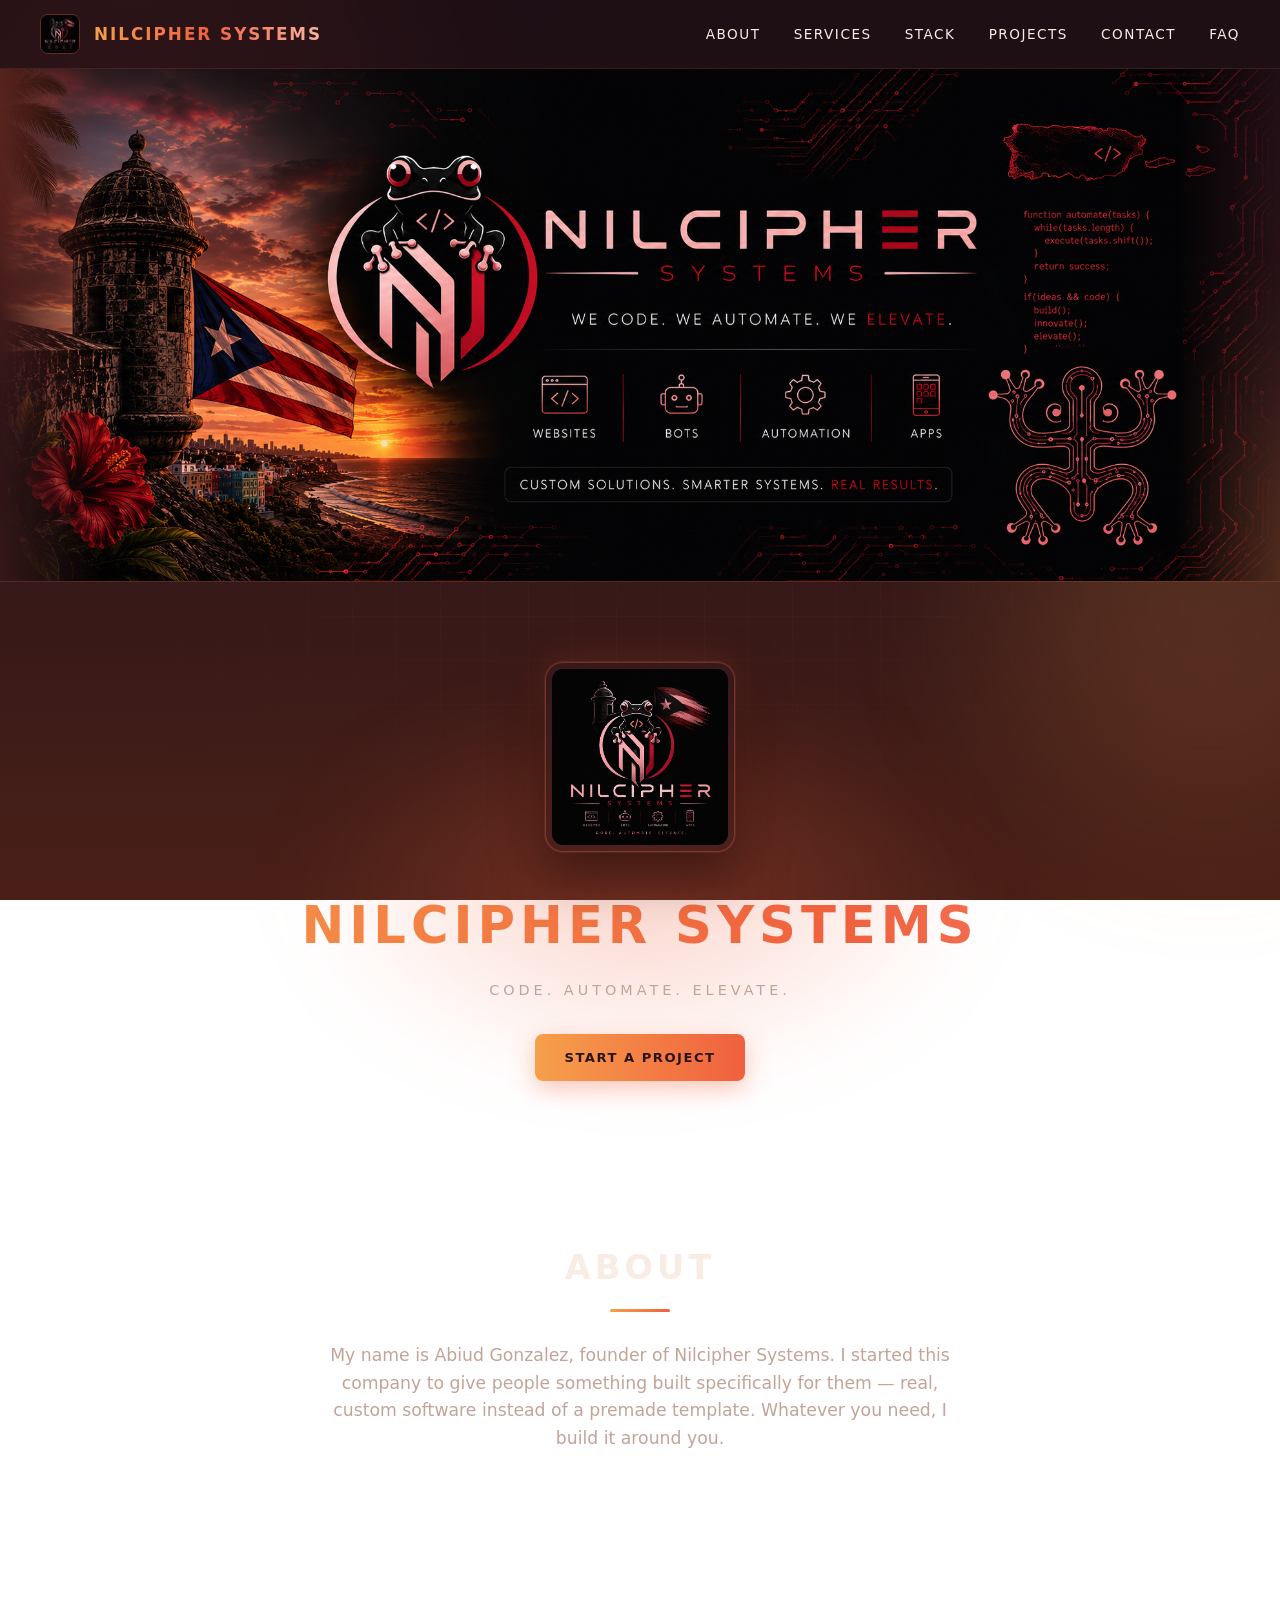
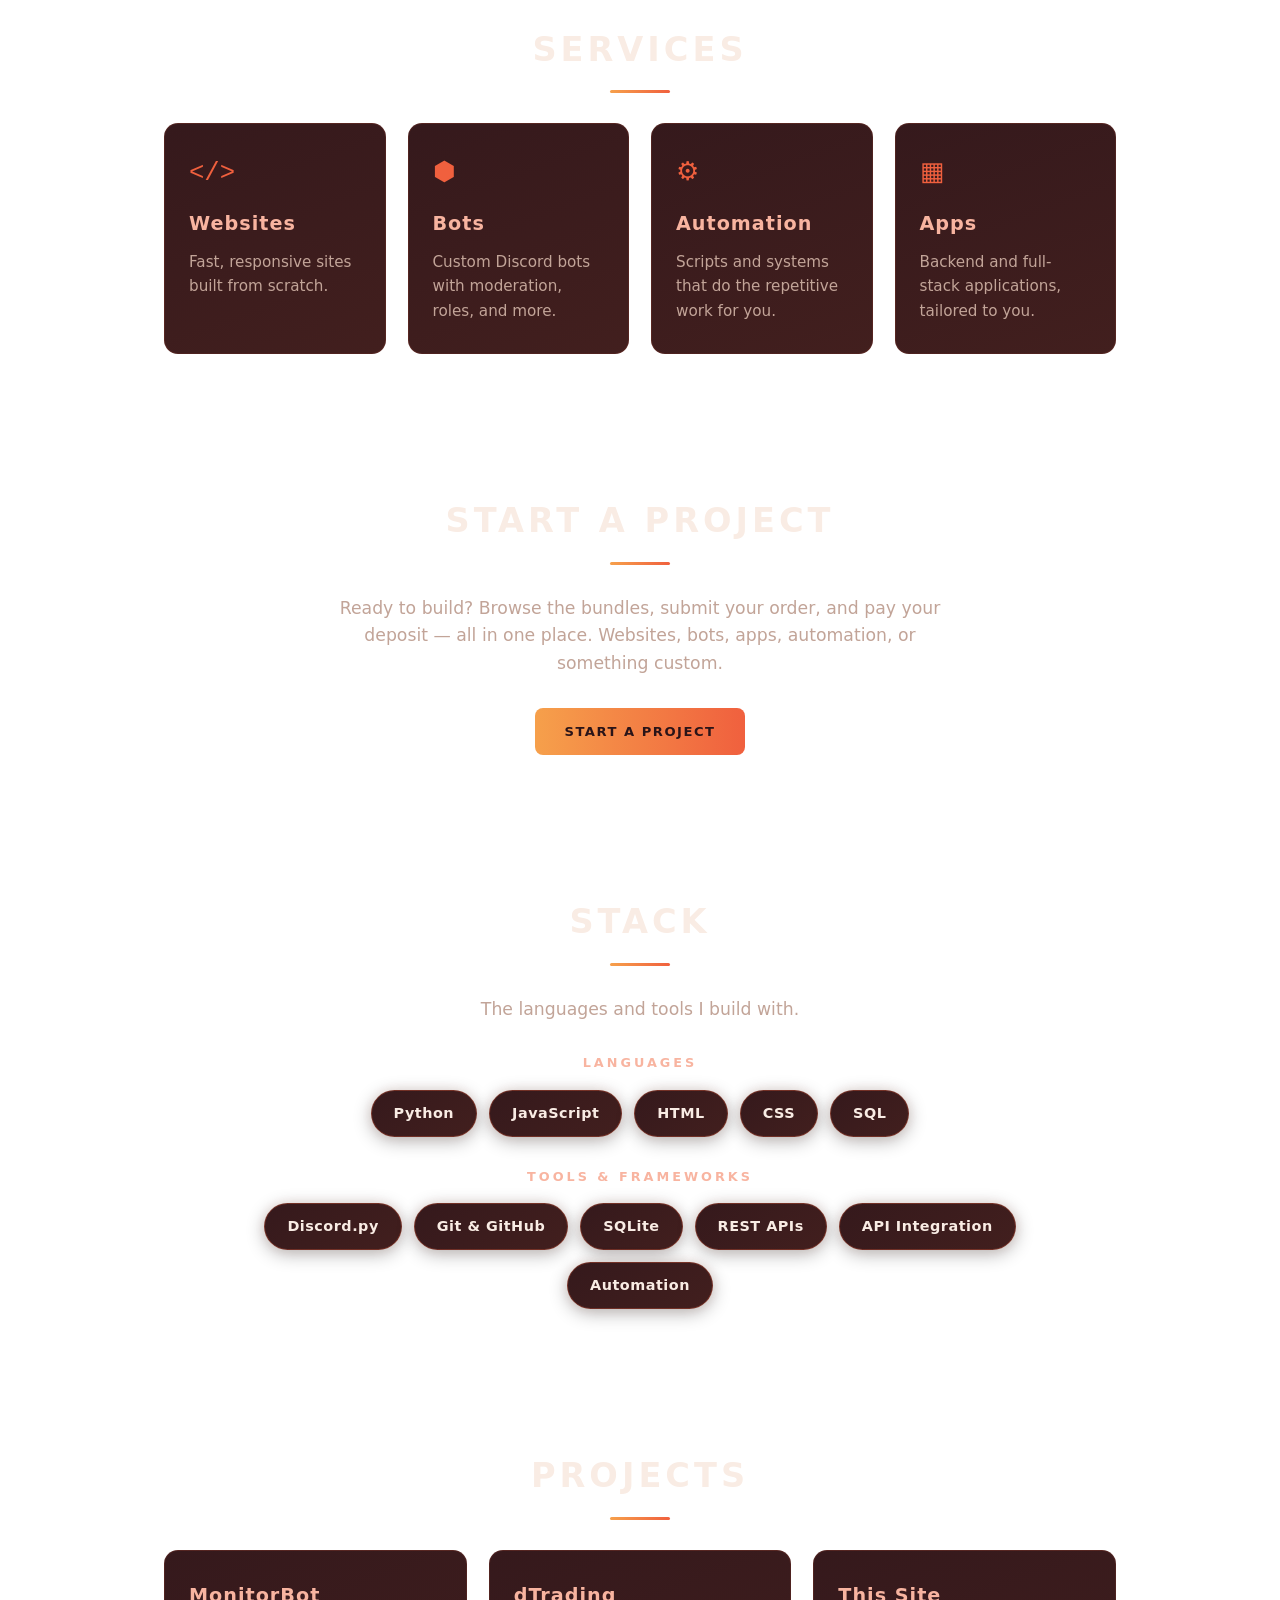
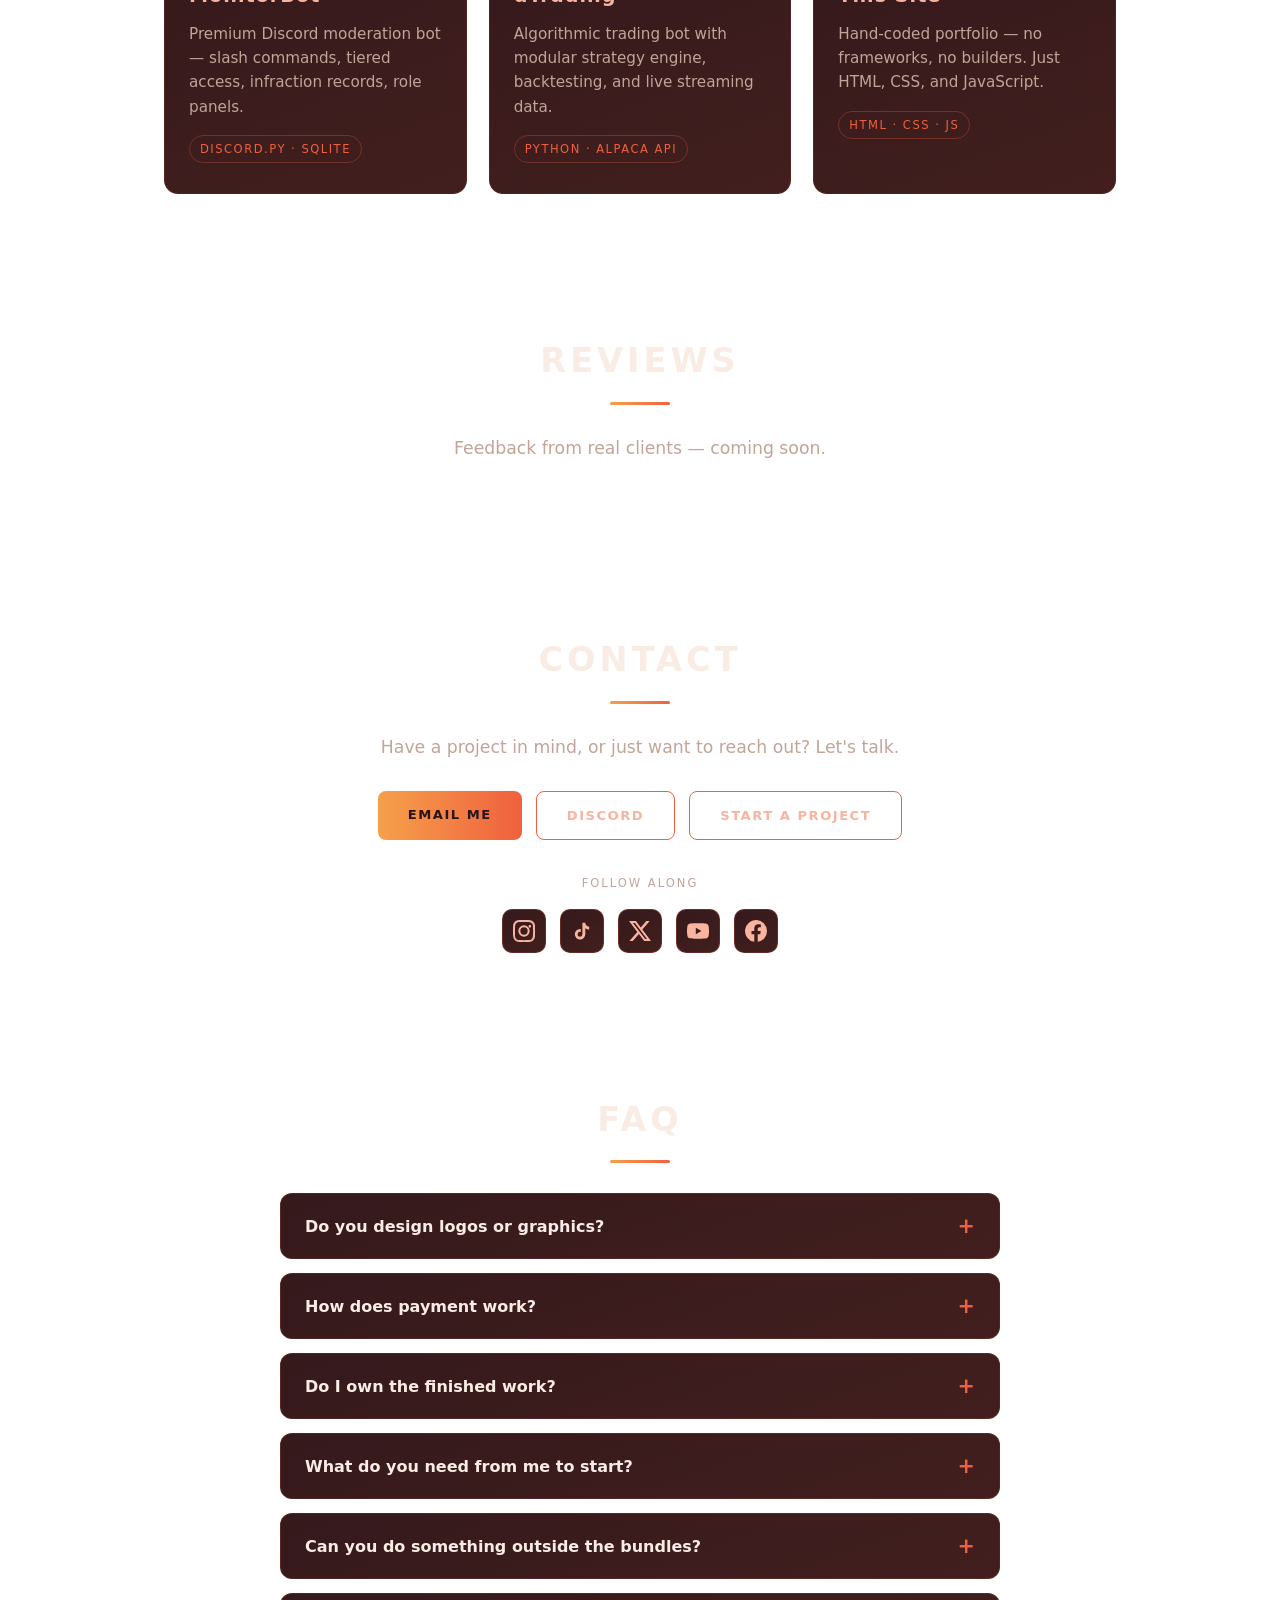
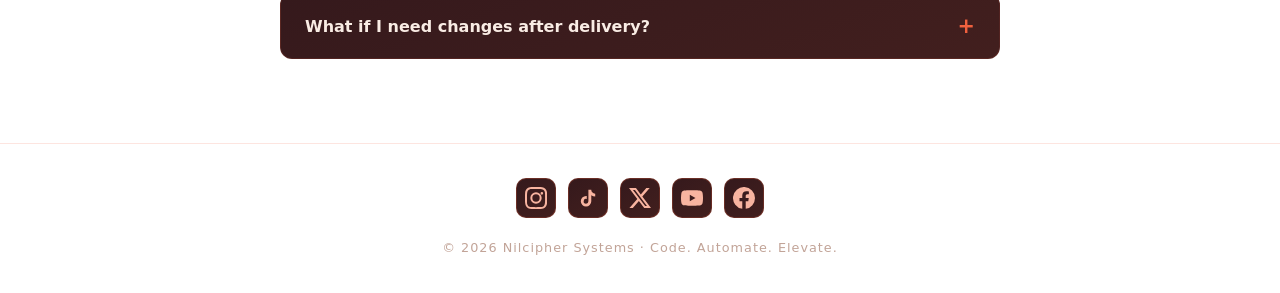
==== commit a77f7d2e: "Update site" ====
--- a/index.html
+++ b/index.html
@@ -25,6 +25,7 @@
       <a href="#services">Services</a>
       <a href="#stack">Stack</a>
       <a href="#projects">Projects</a>
+      <a href="#contact">Contact</a>
       <a href="#faq">FAQ</a>
     </div>
   </nav>
@@ -34,13 +35,14 @@
     <img src="assets/banner.png" alt="Nilcipher Systems — We Code. We Automate. We Elevate.">
   </div>
 
-  <!-- ===== HERO (no boot terminal) ===== -->
+  <!-- ===== HERO ===== -->
   <header class="hero">
     <div class="hero-glow"></div>
     <div class="hero-inner">
       <img src="assets/logo.png" alt="Nilcipher Systems" class="hero-logo">
       <h1>Nilcipher Systems</h1>
       <p class="tagline">Code. Automate. Elevate.</p>
+      <a href="start.html" class="btn hero-cta">Start a Project</a>
     </div>
   </header>
 
@@ -84,6 +86,16 @@
     </div>
   </section>
 
+  <!-- ===== START A PROJECT (dedicated, under services) ===== -->
+  <section id="start" class="section reveal">
+    <h2>Start a Project</h2>
+    <p class="about-text">
+      Ready to build? Browse the bundles, submit your order, and pay your deposit —
+      all in one place. Websites, bots, apps, automation, or something custom.
+    </p>
+    <a href="start.html" class="btn">Start a Project</a>
+  </section>
+
   <!-- ===== STACK ===== -->
   <section id="stack" class="section reveal">
     <h2>Stack</h2>
@@ -138,24 +150,37 @@
   <section id="reviews" class="section reveal">
     <h2>Reviews</h2>
     <p class="about-text">Feedback from real clients — coming soon.</p>
-    <!-- Paste real review cards here as you receive them. Template:
-    <div class="grid">
-      <div class="card review-card">
-        <div class="stars">★★★★★</div>
-        <p>"Their review text here."</p>
-        <span class="review-author">— client_username</span>
-      </div>
-    </div>
-    -->
-  </section>
-
-  <!-- ===== START A PROJECT (near bottom) ===== -->
-  <section id="start" class="section reveal">
-    <h2>Start a Project</h2>
-    <p class="about-text">Ready to build something? Browse bundles, submit your order, and pay your deposit — all in one place.</p>
-    <div class="contact-links">
-      <a href="start.html" class="btn">Start a Project</a>
-      <a href="https://discord.gg/5Mp6TrUCq" target="_blank" class="btn btn-outline">Discord</a>
+  </section>
+
+  <!-- ===== CONTACT ===== -->
+  <section id="contact" class="section reveal">
+    <h2>Contact</h2>
+    <p class="about-text">Have a project in mind, or just want to reach out? Let's talk.</p>
+    <div class="contact-block">
+      <div class="contact-buttons">
+        <a href="https://mail.google.com/mail/?view=cm&fs=1&to=nilcipher.dev@gmail.com" target="_blank" class="btn">Email Me</a>
+        <a href="https://discord.gg/5Mp6TrUCq" target="_blank" class="btn btn-outline">Discord</a>
+        <a href="start.html" class="btn btn-outline">Start a Project</a>
+      </div>
+      <div class="contact-divider">Follow along</div>
+      <div class="socials">
+        <a href="https://www.instagram.com/nilcipher.dev/" target="_blank" class="social-icon" aria-label="Instagram">
+          <svg viewBox="0 0 24 24"><path d="M12 2.2c3.2 0 3.6 0 4.9.1 1.2.1 1.8.3 2.2.4.6.2 1 .5 1.4.9.4.4.7.8.9 1.4.2.4.4 1 .4 2.2.1 1.3.1 1.7.1 4.9s0 3.6-.1 4.9c-.1 1.2-.3 1.8-.4 2.2-.2.6-.5 1-.9 1.4-.4.4-.8.7-1.4.9-.4.2-1 .4-2.2.4-1.3.1-1.7.1-4.9.1s-3.6 0-4.9-.1c-1.2-.1-1.8-.3-2.2-.4-.6-.2-1-.5-1.4-.9-.4-.4-.7-.8-.9-1.4-.2-.4-.4-1-.4-2.2C2.2 15.6 2.2 15.2 2.2 12s0-3.6.1-4.9c.1-1.2.3-1.8.4-2.2.2-.6.5-1 .9-1.4.4-.4.8-.7 1.4-.9.4-.2 1-.4 2.2-.4C8.4 2.2 8.8 2.2 12 2.2m0-2.2C8.7 0 8.3 0 7 .1 5.7.1 4.8.3 4.1.6c-.8.3-1.4.7-2.1 1.4C1.3 2.7.9 3.3.6 4.1.3 4.8.1 5.7.1 7 0 8.3 0 8.7 0 12s0 3.7.1 5c.1 1.3.3 2.2.6 2.9.3.8.7 1.4 1.4 2.1.7.7 1.3 1.1 2.1 1.4.7.3 1.6.5 2.9.6 1.3.1 1.7.1 5 .1s3.7 0 5-.1c1.3-.1 2.2-.3 2.9-.6.8-.3 1.4-.7 2.1-1.4.7-.7 1.1-1.3 1.4-2.1.3-.7.5-1.6.6-2.9.1-1.3.1-1.7.1-5s0-3.7-.1-5c-.1-1.3-.3-2.2-.6-2.9-.3-.8-.7-1.4-1.4-2.1C21.3 1.3 20.7.9 19.9.6 19.2.3 18.3.1 17 .1 15.7 0 15.3 0 12 0z M12 5.8A6.2 6.2 0 1 0 18.2 12 6.2 6.2 0 0 0 12 5.8zm0 10.2A4 4 0 1 1 16 12a4 4 0 0 1-4 4zm6.4-10.5a1.44 1.44 0 1 0 1.44 1.44 1.44 1.44 0 0 0-1.44-1.44z"/></svg>
+        </a>
+        <a href="https://www.tiktok.com/@nilciphersystems" target="_blank" class="social-icon" aria-label="TikTok">
+          <svg viewBox="0 0 24 24"><path d="M16.6 5.82a4.28 4.28 0 0 1-1.05-2.82h-3.11v12.63a2.58 2.58 0 0 1-2.58 2.51 2.58 2.58 0 1 1 .77-5.04V9.9a5.7 5.7 0 0 0-.77-.05 5.72 5.72 0 1 0 5.72 5.72V9.01a7.35 7.35 0 0 0 4.29 1.37V7.27a4.28 4.28 0 0 1-3.27-1.45z"/></svg>
+        </a>
+        <a href="https://x.com/Nilciphersystems" target="_blank" class="social-icon" aria-label="X">
+          <svg viewBox="0 0 24 24"><path d="M18.9 1.15h3.68l-8.04 9.19L24 22.85h-7.41l-5.8-7.58-6.64 7.58H.46l8.6-9.83L0 1.15h7.6l5.24 6.93 6.06-6.93zm-1.29 19.5h2.04L6.48 3.24H4.29l13.32 17.41z"/></svg>
+        </a>
+        <a href="https://www.youtube.com/@NilcipherSystems" target="_blank" class="social-icon" aria-label="YouTube">
+          <svg viewBox="0 0 24 24"><path d="M23.5 6.2a3 3 0 0 0-2.1-2.1C19.5 3.6 12 3.6 12 3.6s-7.5 0-9.4.5A3 3 0 0 0 .5 6.2 31.3 31.3 0 0 0 0 12a31.3 31.3 0 0 0 .5 5.8 3 3 0 0 0 2.1 2.1c1.9.5 9.4.5 9.4.5s7.5 0 9.4-.5a3 3 0 0 0 2.1-2.1A31.3 31.3 0 0 0 24 12a31.3 31.3 0 0 0-.5-5.8zM9.6 15.6V8.4l6.2 3.6z"/></svg>
+        </a>
+        
+        <a href="https://www.facebook.com/profile.php?id=61591671067745&sk=directory_intro" target="_blank" class="social-icon" aria-label="Facebook">
+          <svg viewBox="0 0 24 24"><path d="M24 12a12 12 0 1 0-13.88 11.85v-8.38H7.08V12h3.04V9.36c0-3 1.79-4.67 4.53-4.67 1.31 0 2.68.24 2.68.24v2.95h-1.51c-1.49 0-1.95.92-1.95 1.87V12h3.32l-.53 3.47h-2.79v8.38A12 12 0 0 0 24 12z"/></svg>
+        </a>
+      </div>
     </div>
   </section>
 
@@ -169,7 +194,7 @@
       </div>
       <div class="faq-item">
         <button class="faq-q" onclick="toggleFaq(this)">How does payment work?<span class="icon">+</span></button>
-        <div class="faq-a">A 25% deposit gets your project started. The remaining 75% is due on completion, before final delivery. I accept PayPal, CashApp, and Stripe.</div>
+        <div class="faq-a">A 25% deposit gets your project started. The remaining 75% is due on completion, before final delivery. I accept PayPal and CashApp.</div>
       </div>
       <div class="faq-item">
         <button class="faq-q" onclick="toggleFaq(this)">Do I own the finished work?<span class="icon">+</span></button>
@@ -192,6 +217,23 @@
 
   <!-- ===== FOOTER ===== -->
   <footer class="footer">
+    <div class="footer-socials">
+      <a href="https://www.instagram.com/nilcipher.dev/" target="_blank" class="social-icon" aria-label="Instagram">
+        <svg viewBox="0 0 24 24"><path d="M12 2.2c3.2 0 3.6 0 4.9.1 1.2.1 1.8.3 2.2.4.6.2 1 .5 1.4.9.4.4.7.8.9 1.4.2.4.4 1 .4 2.2.1 1.3.1 1.7.1 4.9s0 3.6-.1 4.9c-.1 1.2-.3 1.8-.4 2.2-.2.6-.5 1-.9 1.4-.4.4-.8.7-1.4.9-.4.2-1 .4-2.2.4-1.3.1-1.7.1-4.9.1s-3.6 0-4.9-.1c-1.2-.1-1.8-.3-2.2-.4-.6-.2-1-.5-1.4-.9-.4-.4-.7-.8-.9-1.4-.2-.4-.4-1-.4-2.2C2.2 15.6 2.2 15.2 2.2 12s0-3.6.1-4.9c.1-1.2.3-1.8.4-2.2.2-.6.5-1 .9-1.4.4-.4.8-.7 1.4-.9.4-.2 1-.4 2.2-.4C8.4 2.2 8.8 2.2 12 2.2m0-2.2C8.7 0 8.3 0 7 .1 5.7.1 4.8.3 4.1.6c-.8.3-1.4.7-2.1 1.4C1.3 2.7.9 3.3.6 4.1.3 4.8.1 5.7.1 7 0 8.3 0 8.7 0 12s0 3.7.1 5c.1 1.3.3 2.2.6 2.9.3.8.7 1.4 1.4 2.1.7.7 1.3 1.1 2.1 1.4.7.3 1.6.5 2.9.6 1.3.1 1.7.1 5 .1s3.7 0 5-.1c1.3-.1 2.2-.3 2.9-.6.8-.3 1.4-.7 2.1-1.4.7-.7 1.1-1.3 1.4-2.1.3-.7.5-1.6.6-2.9.1-1.3.1-1.7.1-5s0-3.7-.1-5c-.1-1.3-.3-2.2-.6-2.9-.3-.8-.7-1.4-1.4-2.1C21.3 1.3 20.7.9 19.9.6 19.2.3 18.3.1 17 .1 15.7 0 15.3 0 12 0z M12 5.8A6.2 6.2 0 1 0 18.2 12 6.2 6.2 0 0 0 12 5.8zm0 10.2A4 4 0 1 1 16 12a4 4 0 0 1-4 4zm6.4-10.5a1.44 1.44 0 1 0 1.44 1.44 1.44 1.44 0 0 0-1.44-1.44z"/></svg>
+      </a>
+      <a href="https://www.tiktok.com/@nilciphersystems" target="_blank" class="social-icon" aria-label="TikTok">
+        <svg viewBox="0 0 24 24"><path d="M16.6 5.82a4.28 4.28 0 0 1-1.05-2.82h-3.11v12.63a2.58 2.58 0 0 1-2.58 2.51 2.58 2.58 0 1 1 .77-5.04V9.9a5.7 5.7 0 0 0-.77-.05 5.72 5.72 0 1 0 5.72 5.72V9.01a7.35 7.35 0 0 0 4.29 1.37V7.27a4.28 4.28 0 0 1-3.27-1.45z"/></svg>
+      </a>
+      <a href="https://x.com/Nilciphersystems" target="_blank" class="social-icon" aria-label="X">
+        <svg viewBox="0 0 24 24"><path d="M18.9 1.15h3.68l-8.04 9.19L24 22.85h-7.41l-5.8-7.58-6.64 7.58H.46l8.6-9.83L0 1.15h7.6l5.24 6.93 6.06-6.93zm-1.29 19.5h2.04L6.48 3.24H4.29l13.32 17.41z"/></svg>
+      </a>
+      <a href="https://www.youtube.com/@NilcipherSystems" target="_blank" class="social-icon" aria-label="YouTube">
+        <svg viewBox="0 0 24 24"><path d="M23.5 6.2a3 3 0 0 0-2.1-2.1C19.5 3.6 12 3.6 12 3.6s-7.5 0-9.4.5A3 3 0 0 0 .5 6.2 31.3 31.3 0 0 0 0 12a31.3 31.3 0 0 0 .5 5.8 3 3 0 0 0 2.1 2.1c1.9.5 9.4.5 9.4.5s7.5 0 9.4-.5a3 3 0 0 0 2.1-2.1A31.3 31.3 0 0 0 24 12a31.3 31.3 0 0 0-.5-5.8zM9.6 15.6V8.4l6.2 3.6z"/></svg>
+      </a>
+      <a href="https://www.facebook.com/profile.php?id=61591671067745&sk=directory_intro" target="_blank" class="social-icon" aria-label="Facebook">
+        <svg viewBox="0 0 24 24"><path d="M24 12a12 12 0 1 0-13.88 11.85v-8.38H7.08V12h3.04V9.36c0-3 1.79-4.67 4.53-4.67 1.31 0 2.68.24 2.68.24v2.95h-1.51c-1.49 0-1.95.92-1.95 1.87V12h3.32l-.53 3.47h-2.79v8.38A12 12 0 0 0 24 12z"/></svg>
+      </a>
+    </div>
     <p>© 2026 Nilcipher Systems · Code. Automate. Elevate.</p>
   </footer>
 
--- a/style.css
+++ b/style.css
@@ -169,7 +169,20 @@
   letter-spacing: 1.5px; text-transform: uppercase; font-size: 0.82rem;
   transition: transform 0.18s, box-shadow 0.18s;
 }
-.btn:hover { transform: translateY(-3px); box-shadow: 0 10px 30px rgba(240, 96, 62, 0.45); }
+.btn:hover { transform: translateY(-3px); box-shadow: 0 12px 34px rgba(240, 96, 62, 0.5); }
+
+/* Hero CTA draws a gentle, deliberate pulse to guide the eye to the main action */
+.hero-cta {
+  box-shadow: 0 8px 24px rgba(240, 96, 62, 0.35);
+  animation: ctaPulse 3.2s ease-in-out infinite;
+}
+@keyframes ctaPulse {
+  0%, 100% { box-shadow: 0 8px 24px rgba(240, 96, 62, 0.3); }
+  50% { box-shadow: 0 8px 30px rgba(240, 96, 62, 0.55), 0 0 0 4px rgba(240, 96, 62, 0.12); }
+}
+@media (prefers-reduced-motion: reduce) {
+  .hero-cta { animation: none; }
+}
 
 .btn-outline { background: transparent; color: var(--pink); border: 1px solid var(--red); }
 .btn-outline:hover { background: rgba(240, 96, 62, 0.1); }
@@ -276,10 +289,86 @@
 .reveal.visible { opacity: 1; transform: translateY(0); }
 
 /* ===== Responsive ===== */
+
+/* Tablet */
+@media (max-width: 1024px) {
+  .nav { padding: 14px 26px; }
+  .section { padding: 60px 22px; }
+  h1 { font-size: 2.6rem; }
+}
+
+/* Mobile */
 @media (max-width: 600px) {
-  .nav { padding: 12px 20px; }
+  .nav { padding: 12px 16px; flex-wrap: wrap; gap: 8px; }
   .nav-name { display: none; }
-  .nav-links a { margin-left: 14px; font-size: 0.72rem; }
+  .nav-links { display: flex; flex-wrap: wrap; justify-content: center; gap: 4px 0; }
+  .nav-links a { margin-left: 0; margin-right: 16px; font-size: 0.72rem; }
+  .nav-links a:last-child { margin-right: 0; }
   h1 { font-size: 2rem; letter-spacing: 3px; }
+  .hero { padding: 40px 18px 60px; }
   .hero-logo { width: 150px; }
+  .tagline { letter-spacing: 3px; font-size: 0.8rem; }
+  .section { padding: 50px 18px; }
+  .section h2 { font-size: 1.7rem; letter-spacing: 3px; }
+
+  /* Hero CTA is redundant on mobile — the dedicated Start section + nav cover it */
+  .hero-cta { display: none; }
+
+  /* Tap targets: keep buttons comfortably sized */
+  .btn { padding: 14px 26px; }
+  .contact-buttons .btn { width: 100%; max-width: 320px; }
+}
+
+/* ===== Social icons ===== */
+.socials {
+  display: flex;
+  gap: 14px;
+  justify-content: center;
+  flex-wrap: wrap;
+  margin-top: 8px;
+}
+.social-icon {
+  width: 44px;
+  height: 44px;
+  display: flex;
+  align-items: center;
+  justify-content: center;
+  border-radius: 10px;
+  background: linear-gradient(145deg, var(--surface), var(--surface-2));
+  border: 1px solid rgba(240, 96, 62, 0.25);
+  color: var(--pink);
+  text-decoration: none;
+  transition: transform 0.18s, box-shadow 0.25s, border-color 0.25s, color 0.2s;
+}
+.social-icon:hover {
+  transform: translateY(-4px);
+  border-color: var(--red);
+  color: var(--amber);
+  box-shadow: 0 8px 22px rgba(0,0,0,0.4), 0 0 20px rgba(240, 96, 62, 0.3);
+}
+.social-icon svg { width: 22px; height: 22px; fill: currentColor; }
+
+.footer-socials {
+  display: flex;
+  gap: 12px;
+  justify-content: center;
+  margin-bottom: 20px;
+}
+.footer-socials .social-icon { width: 40px; height: 40px; }
+
+/* ===== Contact section polish ===== */
+.contact-block { max-width: 620px; margin: 0 auto; }
+.contact-buttons {
+  display: flex;
+  gap: 14px;
+  justify-content: center;
+  flex-wrap: wrap;
+  margin-bottom: 34px;
+}
+.contact-divider {
+  font-size: 0.72rem;
+  letter-spacing: 2px;
+  text-transform: uppercase;
+  color: var(--muted);
+  margin-bottom: 16px;
 }
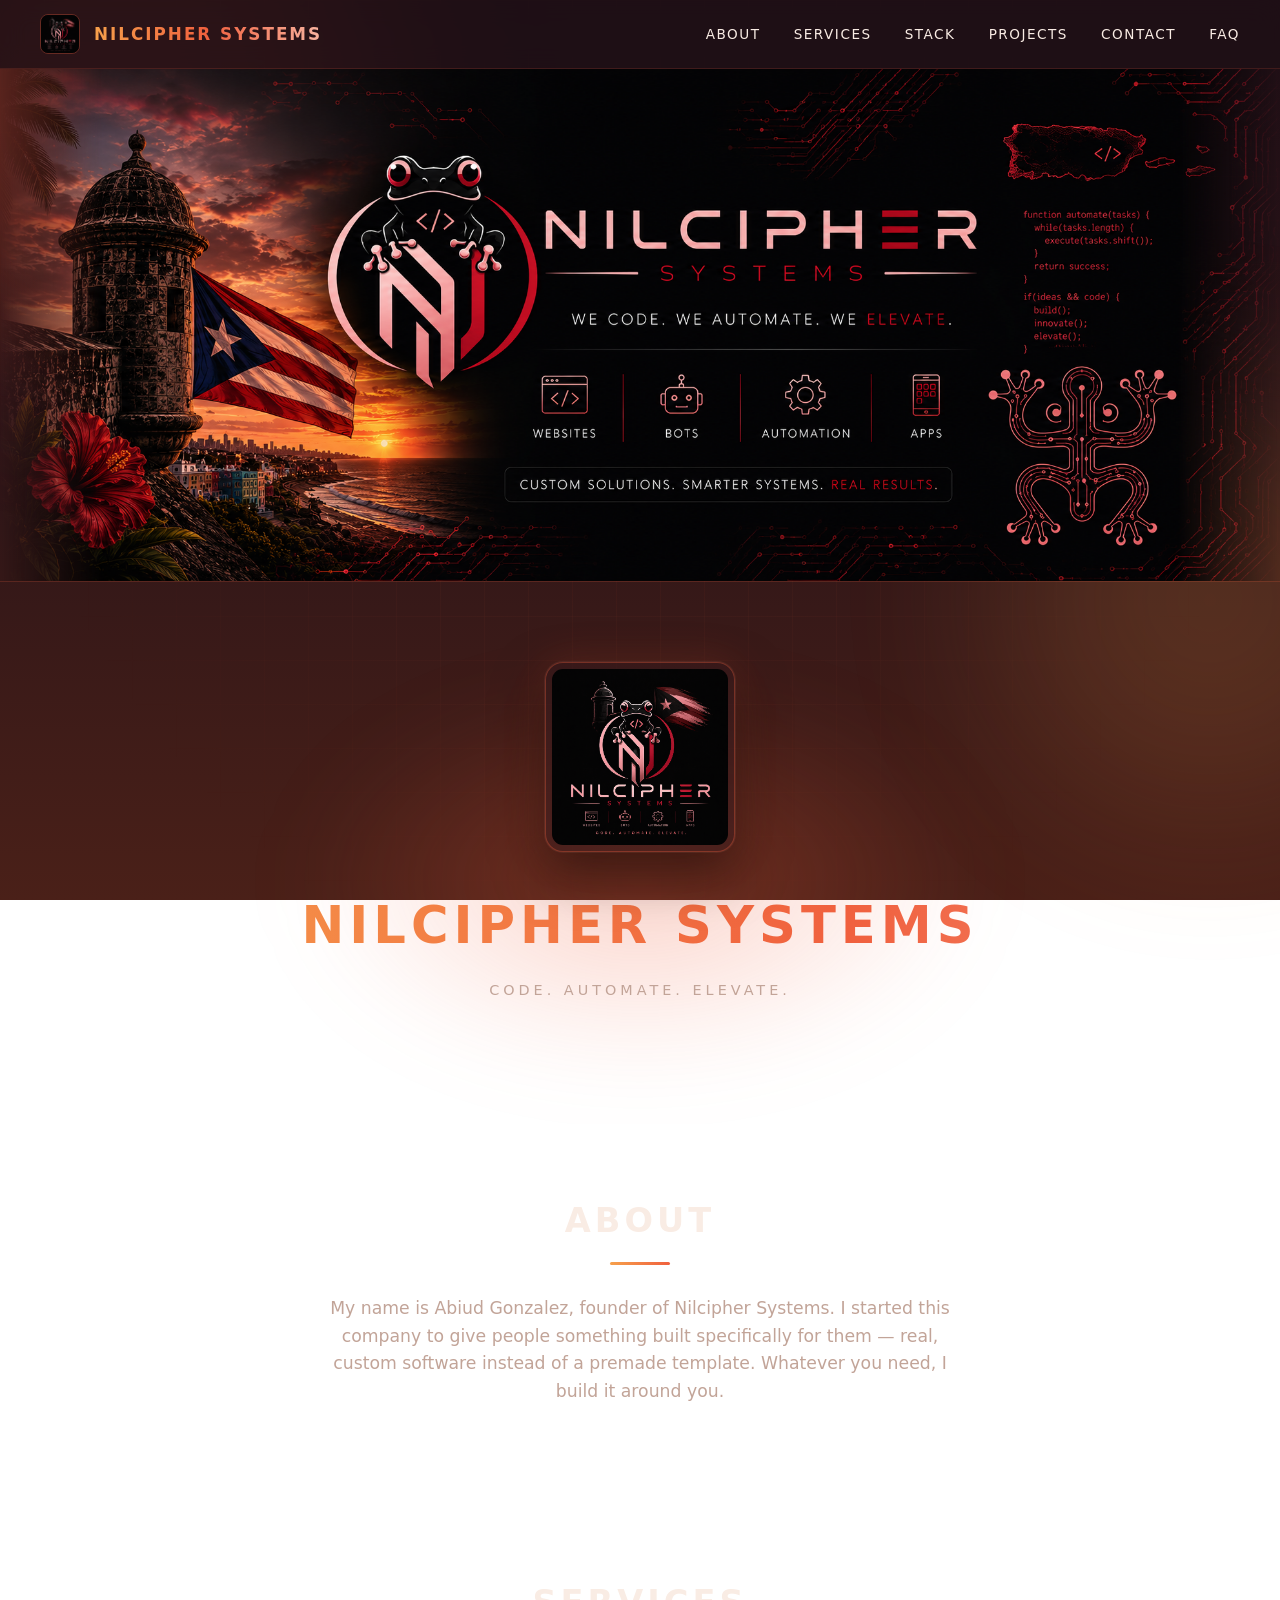
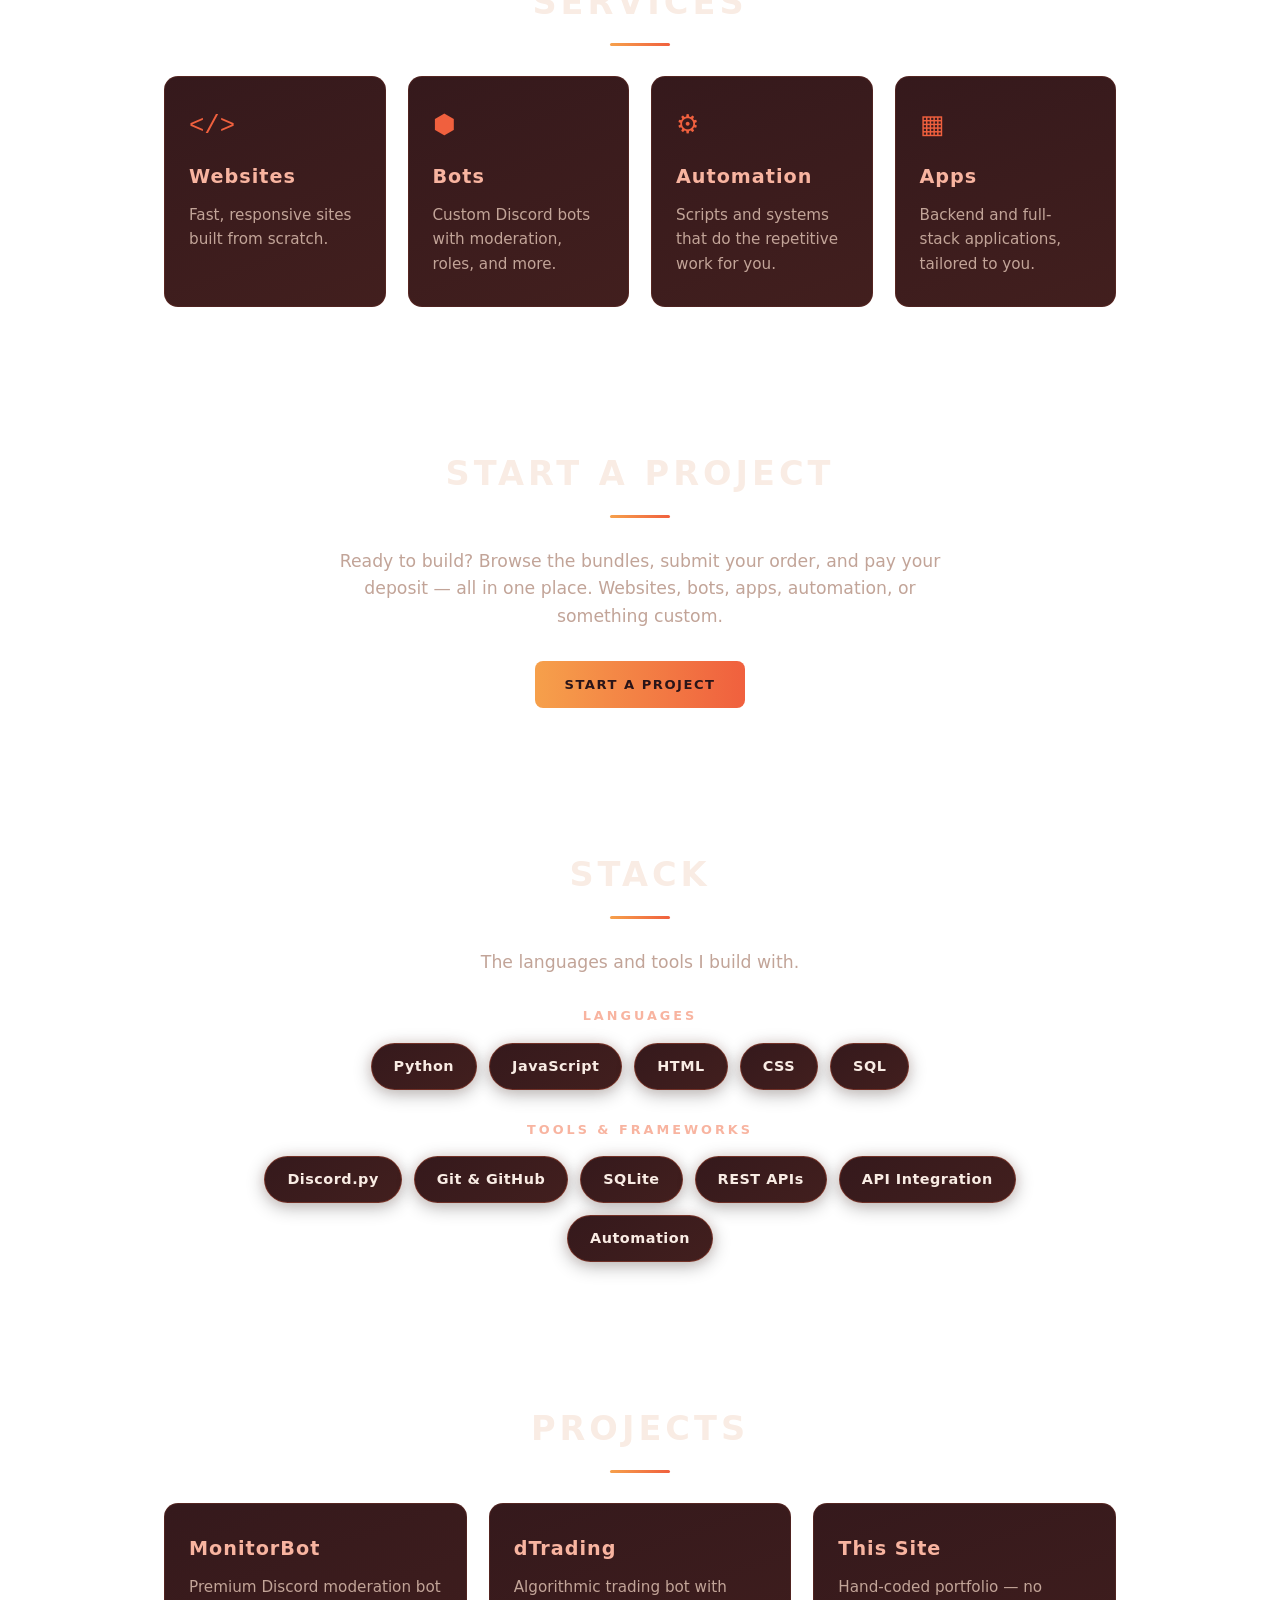
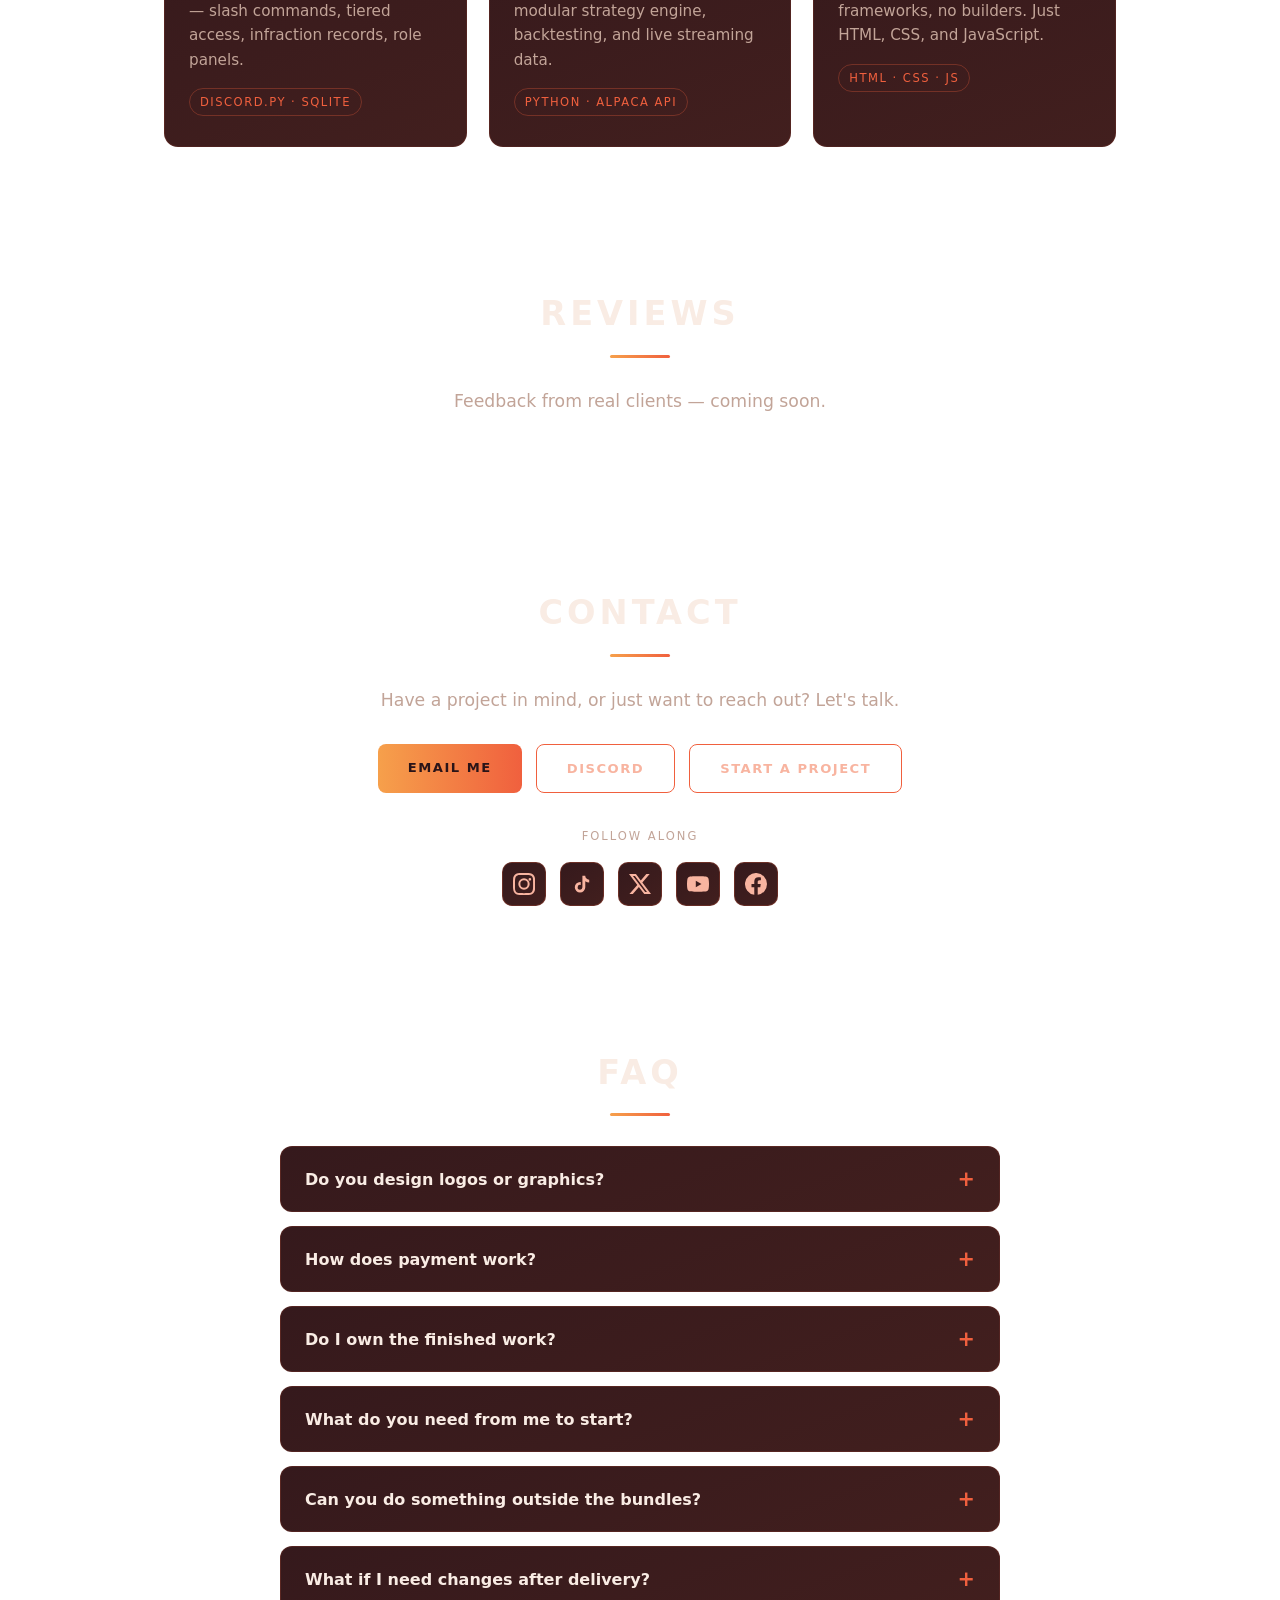
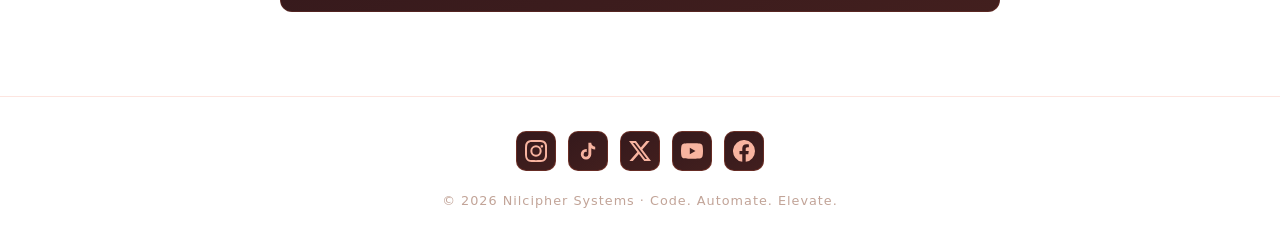
==== commit 3f914d69: "Remove hero Start a Project button" ====
--- a/index.html
+++ b/index.html
@@ -42,7 +42,6 @@
       <img src="assets/logo.png" alt="Nilcipher Systems" class="hero-logo">
       <h1>Nilcipher Systems</h1>
       <p class="tagline">Code. Automate. Elevate.</p>
-      <a href="start.html" class="btn hero-cta">Start a Project</a>
     </div>
   </header>
 
--- a/style.css
+++ b/style.css
@@ -171,19 +171,6 @@
 }
 .btn:hover { transform: translateY(-3px); box-shadow: 0 12px 34px rgba(240, 96, 62, 0.5); }
 
-/* Hero CTA draws a gentle, deliberate pulse to guide the eye to the main action */
-.hero-cta {
-  box-shadow: 0 8px 24px rgba(240, 96, 62, 0.35);
-  animation: ctaPulse 3.2s ease-in-out infinite;
-}
-@keyframes ctaPulse {
-  0%, 100% { box-shadow: 0 8px 24px rgba(240, 96, 62, 0.3); }
-  50% { box-shadow: 0 8px 30px rgba(240, 96, 62, 0.55), 0 0 0 4px rgba(240, 96, 62, 0.12); }
-}
-@media (prefers-reduced-motion: reduce) {
-  .hero-cta { animation: none; }
-}
-
 .btn-outline { background: transparent; color: var(--pink); border: 1px solid var(--red); }
 .btn-outline:hover { background: rgba(240, 96, 62, 0.1); }
 
@@ -311,9 +298,6 @@
   .section { padding: 50px 18px; }
   .section h2 { font-size: 1.7rem; letter-spacing: 3px; }
 
-  /* Hero CTA is redundant on mobile — the dedicated Start section + nav cover it */
-  .hero-cta { display: none; }
-
   /* Tap targets: keep buttons comfortably sized */
   .btn { padding: 14px 26px; }
   .contact-buttons .btn { width: 100%; max-width: 320px; }
